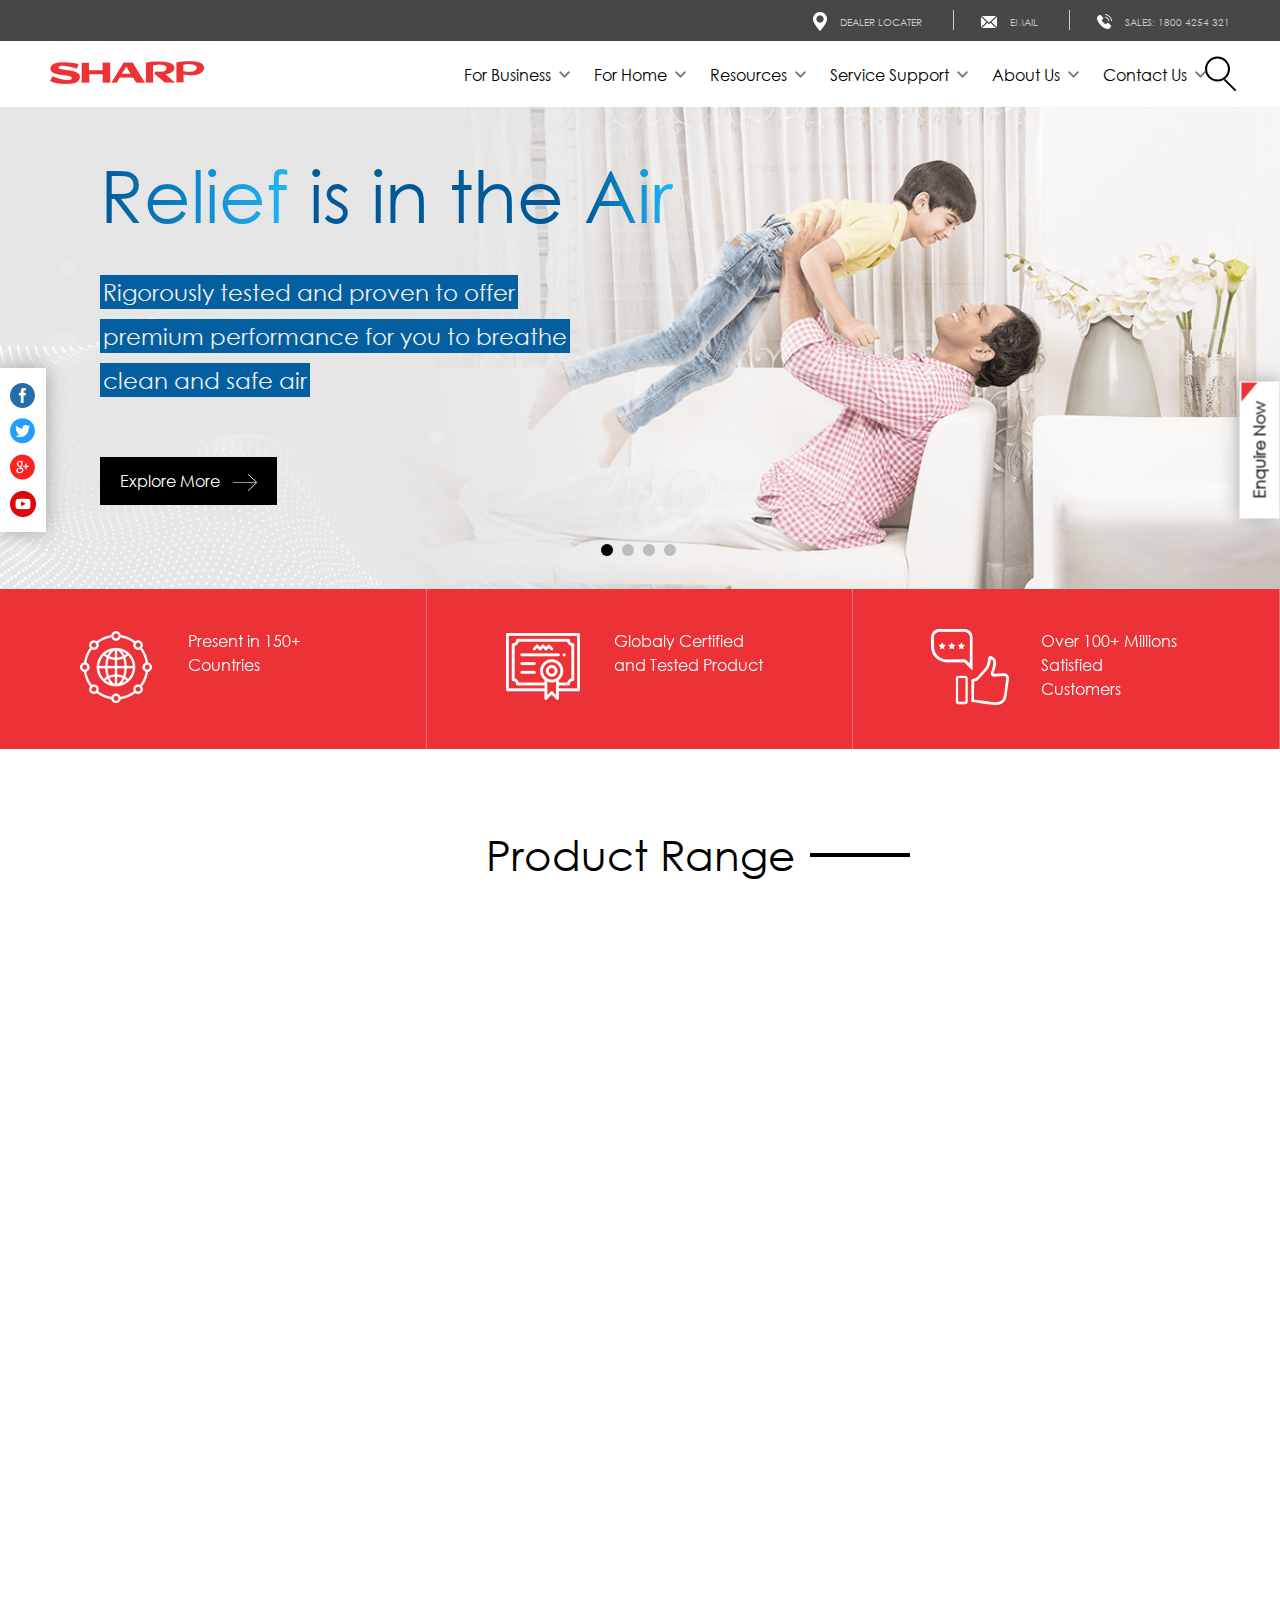
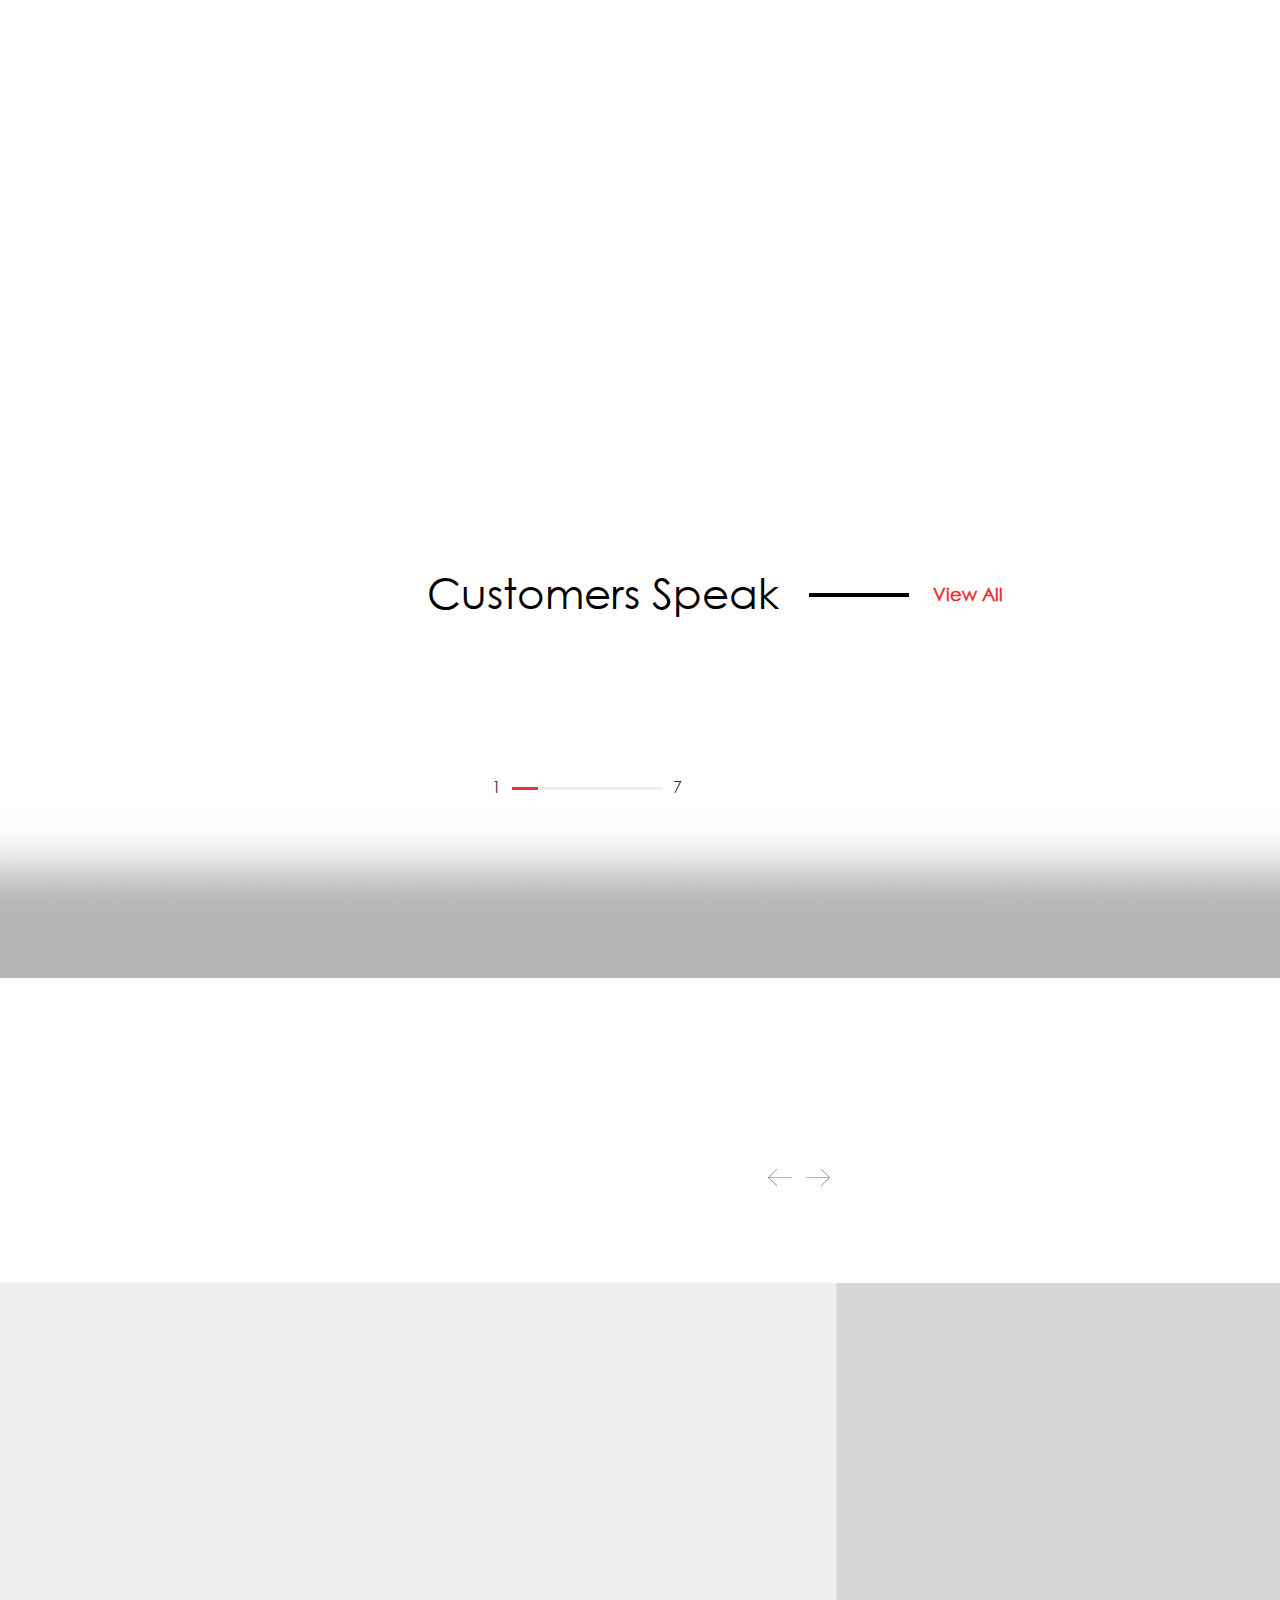
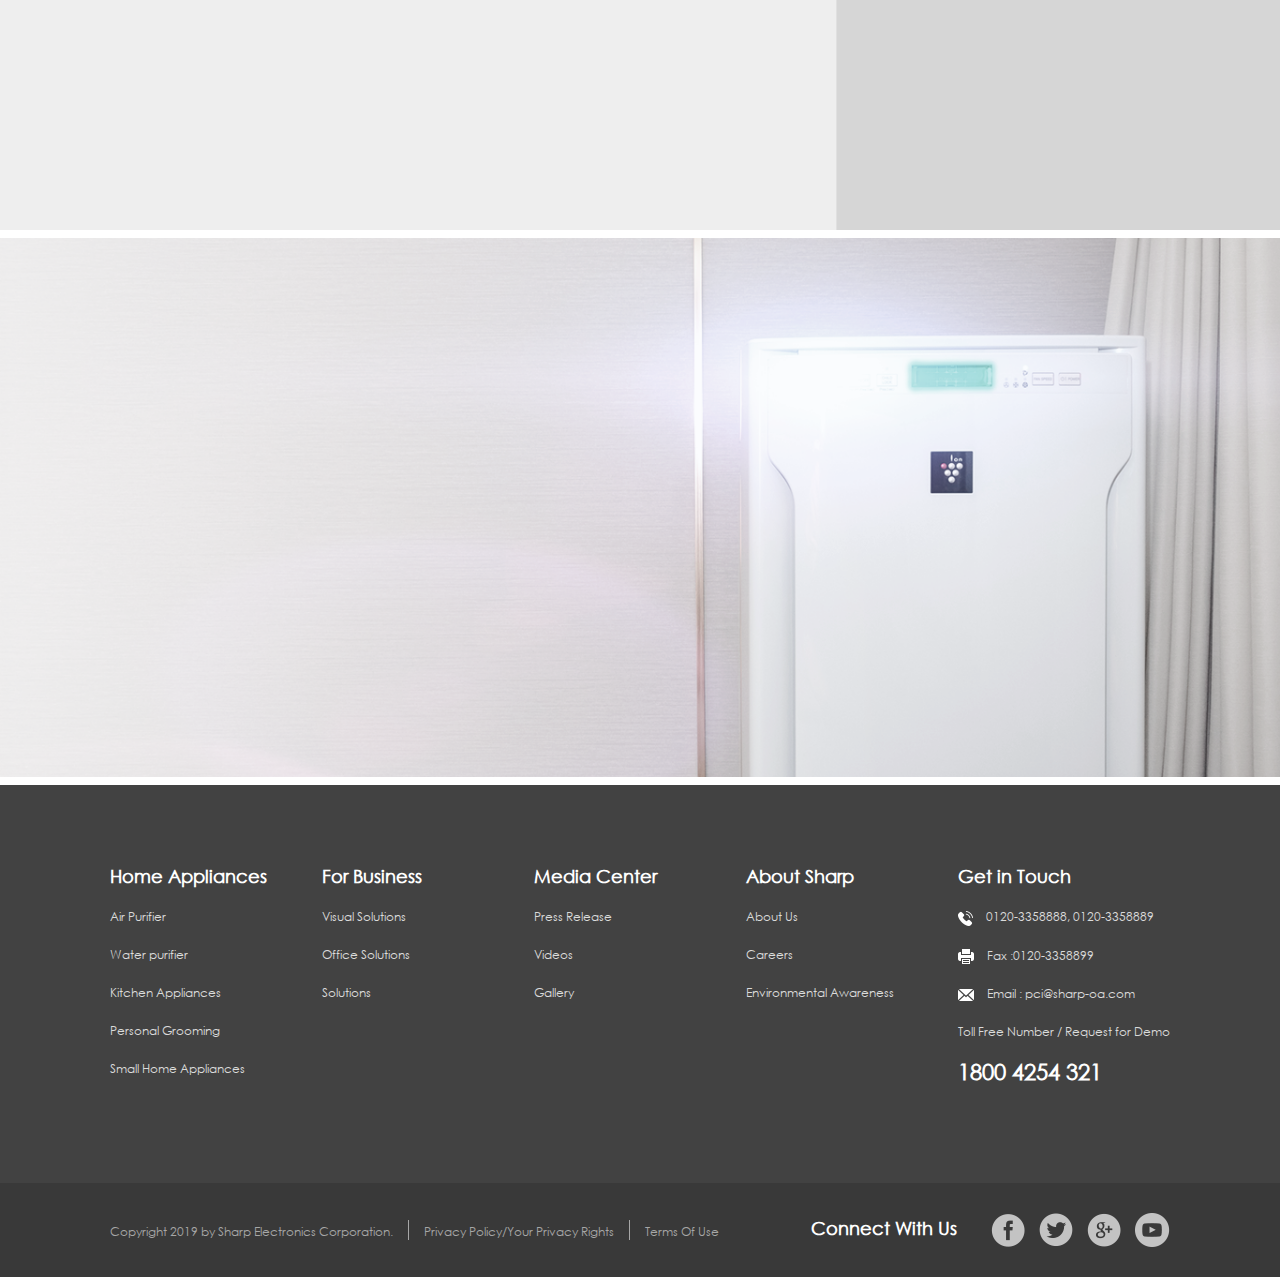
==== index.html @ bbc6898b "all files check" ====
<!DOCTYPE html>
<html lang="en">
<head>
<meta charset="utf-8" />
<title>Sharp Homepage</title>
<meta name="viewport" content="width=device-width, minimum-scale=1.0, maximum-scale=1.0">
<meta name="keywords" content="krisumi" />
<link rel="stylesheet" href="css/slick-slider.css" />
<link href="css/aos.css" rel="stylesheet">
<link href="css/style.css" rel="stylesheet">
<link href="css/screen.css" rel="stylesheet">
</head>
<body>
<div class="mainContainer">
	

<div class="top-header">
	<ul>
		<li><img src="images/locationIcon.png"><a href="javascript:;"> dealer locater</a></li>
		<li><img src="images/emailIcon.png"><a href="javascript:;"> Email</a></li>
		<li><img src="images/phoneIcon.png"><a href="javascript:;"> Sales: 1800 4254 321</a></li>
	</ul>
</div>

<div class="main-header">
	<div class="logo"><a href="javascript:;"><img src="images/logo.png"></a></div>
	<div class="rightMenu">
		<ul>
			<li><a href="javescript:;">For Business <span></span></a>
				<ul class="dropdown">
					<li><a href="javascript:;">Office Solutions</a></li>
					<li><a href="javascript:;">Visual Solutions</a></li>
					<li><a href="javascript:;">Solutions</a></li>
				</ul>
			</li>
			<li><a href="javescript:;">For Home <span></span></a>
				<ul class="dropdown">
					<li><a href="javascript:;">Air Purifiers</a></li>
					<li><a href="javascript:;">Water Purifiers</a></li> 
					<li><a href="javascript:;">Kitchen Appliances</a></li>
					<li><a href="javascript:;">Personal Grooming</a></li>
					<li><a href="javascript:;">Small Home Appliances</a></li>
				</ul>
			</li>
			<li>
				<a href="javescript:;">Resources <span></span></a>
				<ul class="dropdown">
					<li><a href="javascript:;">Awards</a></li>
					<li><a href="javascript:;">Case Studies</a></li>
					<li><a href="javascript:;">FAQS</a></li>
					<li><a href="javascript:;">News & Events</a></li>
					<li><a href="javascript:;">Videos</a></li>
					<li><a href="javascript:;">Articles</a></li>
					<li><a href="javascript:;">Certificates</a></li>
				</ul>
			</li>
			<li><a href="javescript:;">Service Support <span></span></a>
				<ul class="dropdown">
					<li><a href="javascript:;">Sales</a></li>
					<li><a href="javascript:;">Service</a></li>
					<li><a href="javascript:;">Installation</a></li>
				</ul>
			</li>
			<li><a href="javescript:;">About Us <span></span></a>
				<ul class="dropdown">
				<li><a href="javascript:;">Sharp History</a></li>
				<li><a href="javascript:;">Sharp India</a></li>
				<li><a href="javascript:;">Philosophy</a></li>
				<li><a href="javascript:;">Message from MD</a></li>
				<li><a href="javascript:;">Environmental Policy</a></li>
				</ul>
			</li>
			<li><a href="javescript:;">Contact Us <span></span></a>
				<ul class="dropdown">
					<li><a href="javascript:;">Our Offices</a></li>
					<li><a href="javascript:;">Dealer Locator</a></li>
					<li><a href="javascript:;">Reach Us</a></li>
				</ul>
			</li>
			<li>
				<form id="content">
					<input type="text" name="input" class="input" id="search-input">
					<button type="reset" class="search" id="search-btn"></button>
				</form>
			</li>
		</ul>
		<div class="closeButton"><img src="images/close.png"></div>
	</div>
</div>





<!-- SOCIAL -->
<div class="socialSection">
	<ul>
		<li data-aos="fade-right" data-aos-duration="800" data-aos-delay="300"><a href="https://www.facebook.com/SharpTVIndia/" target="blank"><img src="images/facebook.png"></a></li>
		<li data-aos="fade-right" data-aos-duration="800" data-aos-delay="600"><a href="javascript:;"><img src="images/twitter.png"></a></li>
		<li data-aos="fade-right" data-aos-duration="800" data-aos-delay="900"><a href="javascript:;"><img src="images/googleplus.png"></a></li>
		<li data-aos="fade-right" data-aos-duration="800" data-aos-delay="1200"><a href="https://www.youtube.com/channel/UCUKCeVTBpqgNn6cTF9UA3fA" target="blank"><img src="images/youtube.png"></a></li>
	</ul>
</div>
<!-- SOCIAL -->

<!-- ENQIERY -->
<div class="enquerySection">
	<span>Enquire Now</span>
</div>
<!-- ENQIERY -->


<!-- Mobile Menu -->
<div class="mobileNavigation">
	<ul>
		<li><a href="javascript:;"><img src="images/mobileIcon1.png"> <span>call</span></a></li>
		<li><a href="javascript:;"><img src="images/mobileIcon4.png"> <span>dealer</span></a></li>
		<li><a href="javascript:;"><img src="images/mobileIcon3.png"> <span>product</span></a></li>
		<li class="navMenu"><a href="javascript:;"><img src="images/mobileIcon2.png"> <span>menu</span></a></li>
	</ul>
</div>
<!-- Mobile Menu end -->




<div class="bannerSection">
	<div class="slick-slider center">
		<div class="slick-slide box">
			<picture>
				<source media="(max-width: 900px)" srcset="images/mobile-banner.png">
				<img src="images/banner.png">
			</picture>
			<!-- <img src="images/banner.png"> -->
			<div class="banner-content" data-aos="fade-in" data-aos-duration="300" data-aos-delay="500">
				<h1 data-aos="fade-right" data-aos-duration="400" data-aos-delay="300"><span>Relief</span> <br> is in the <span>Air</span></h1>
				<p data-aos="fade-right" data-aos-duration="400" data-aos-delay="300">Rigorously tested and proven to offer </p><br>
				<p data-aos="fade-right" data-aos-duration="400" data-aos-delay="900">premium performance for you to breathe </p><br>
				<p data-aos="fade-right" data-aos-duration="400" data-aos-delay="1200"> clean and safe air</p>
				<div class="bannerButton" data-aos="fade-in" data-aos-duration="400" data-aos-delay="1800"><a href="javascript:;">Explore More <img src="images/button-arrow.png"></a></div>
			</div>
		</div>
		<div class="slick-slide box">
			<picture>
				<source media="(max-width: 900px)" srcset="images/mobile-banner2.png">
				<img src="images/banner2.png">
			</picture>
			<div class="banner-content">
				<h1><span>Healthy Cooking</span> <br> Made <span>Easy​</span></h1>
				<p>At Sharp Kitchen we demonstrate how </p><br>
				<p>easy and enjoyable cooking can be </p>
				<div class="bannerButton"><a href="javascript:;">Explore More <img src="images/button-arrow.png"></a></div>
			</div>
		</div>
		<div class="slick-slide box">
			<picture>
				<source media="(max-width: 900px)" srcset="images/mobile-banner3.png">
				<img src="images/banner3.png">
			</picture>
			<div class="banner-content">
				<h1><span>Providing</span> Performance <br> For <span>Business​</span></h1>
				<p>Sharp multifunction printers or MFPs are </p><br>
				<p>designed to make device setup </p><br>
				<p>easier and faster.</p>
				<div class="bannerButton"><a href="javascript:;">Explore More <img src="images/button-arrow.png"></a></div>
			</div>
		</div>
		<div class="slick-slide box">
			<picture>
				<source media="(max-width: 900px)" srcset="images/mobile-banner4.png">
				<img src="images/banner4.png">
			</picture>
			<div class="banner-content">
				<h1><span>Display, Share </span> <br> <span>Inspire​</span></h1>
				<p>Sharp's professional and commercial </p><br>
				<p>displays are specially engineered for </p><br>
				<p>business applications​</p>
				<div class="bannerButton"><a href="javascript:;">Explore More <img src="images/button-arrow.png"></a></div>
			</div>
		</div>
	</div>
</div>


<div class="container">
	<div class="companyReviewSection">
		<ul>
			<li>
				<div class="leftSection" data-aos="fade-up" data-aos-duration="800" data-aos-delay="300"><img src="images/reviewIcon1.png"></div>
				<div class="rightSection" data-aos="fade-up" data-aos-duration="800" data-aos-delay="600"><span>Present in 150+ <br> Countries</span></div>
			</li>
			<li>
				<div class="leftSection" data-aos="fade-up" data-aos-duration="800" data-aos-delay="900"><img src="images/reviewIcon2.png"></div>
				<div class="rightSection" data-aos="fade-up" data-aos-duration="800" data-aos-delay="1200"><span>Globaly Certified <br> and Tested Product </span></div>
			</li> 
			<li>
				<div class="leftSection" data-aos="fade-up" data-aos-duration="800" data-aos-delay="1500"><img src="images/reviewIcon3.png"></div>
				<div class="rightSection" data-aos="fade-up" data-aos-duration="800" data-aos-delay="1800"><span>Over 100+ Millions  <br> Satisfied <br> Customers</span></div>
			</li>
		</ul>
	</div>


	<div class="productRangeSection">
		<h1>Product Range</h1>
		<div class="slick-slider productSection">
			<div class="slick-slide productDescription" data-aos="fade-right" data-aos-duration="800" data-aos-delay="300">
					<img class="productImg" src="images/product1.png">
					<img class="productItem" src="images/product-item1.png">
					<p>Office Solutions</p>
					<img class="arrow" src="images/product-arrow.png">
			</div>
			<div class="slick-slide productDescription"  data-aos="fade-right" data-aos-duration="800" data-aos-delay="600">
					<img class="productImg" src="images/product2.png">
					<img class="productItem" src="images/product-item2.png">
					<p>Visual Solutions</p>
					<img class="arrow" src="images/product-arrow.png">
			</div>
			<div class="slick-slide productDescription"  data-aos="fade-right" data-aos-duration="800" data-aos-delay="1200">
					<img class="productImg" src="images/product2.png">
					<img class="productItem topMargin" src="images/product-item4.png">
					<p>Air Purifiers</p>
					<img class="arrow" src="images/product-arrow.png">
			</div>
			<div class="slick-slide productDescription" data-aos="fade-right" data-aos-duration="800" data-aos-delay="1500">
					<img class="productImg" src="images/product1.png">
					<img class="productItem" src="images/product-item5.png">
					<p>Water Purifier</p>
					<img class="arrow" src="images/product-arrow.png">
			</div>
			<div class="slick-slide productDescription"  data-aos="fade-right" data-aos-duration="800" data-aos-delay="1800">
					<img class="productImg" src="images/product2.png">
					<img class="productItem" src="images/product-item6.png">
					<p>Kitchen Appliance</p>
					<img class="arrow" src="images/product-arrow.png">
			</div>
			<div class="slick-slide productDescription"  data-aos="fade-right" data-aos-duration="800" data-aos-delay="1800">
					<img class="productImg" src="images/product2.png">
					<img class="productItem" src="images/product-item7.png">
					<p>Small Home Appliance</p>
					<img class="arrow" src="images/product-arrow.png">
			</div>
		</div>
		<div class="slider-progress">
	    	<div class="progress"></div>
	  	</div>
	</div>



<div class="videoSection">
	<div class="leftSection" data-aos="fade-right" data-aos-duration="800" data-aos-delay="300">
		<div class="slick-slider videoSliderSection">
			<div class="slick-slide">
				<img src="images/videoImage.png">
				<div class="videoIcon">
					<img src="images/videoIcon.png">
					<div class="pulse"></div>
				</div>
			</div>
			<div class="slick-slide">
				<img src="images/videoImage.png">
				<div class="videoIcon">
					<img src="images/videoIcon.png">
					<div class="pulse"></div>
				</div>
			</div>
			<div class="slick-slide">
				<img src="images/videoImage.png">
				<div class="videoIcon">
					<img src="images/videoIcon.png">
					<div class="pulse"></div>
				</div>
			</div>
			<div class="slick-slide">
				<img src="images/videoImage.png">
				<div class="videoIcon">
					<img src="images/videoIcon.png">
					<div class="pulse"></div>
				</div>
			</div>
		</div>
	</div>
	<div class="rightSection" data-aos="fade-left" data-aos-duration="800" data-aos-delay="600">
		<div class="slider-wrapper consumerArticle videoProgresss" id="slick-2">
			<div class="Videoslider">
				<div class="slide consumerDespreption" data-aos="fade-up" data-aos-duration="800" data-aos-delay="300">
					<h3>Video</h3>
					<h1>Sharp Corporation</h1>
					<p>Sharp Business Systems (India) Pvt Ltd is a wholly owned Indian subsidiary of Sharp Corporation, Japan - a company known worldwide for its unique one-of-a-kind technology products and solutions.</p>
				</div>
				<div class="slide consumerDespreption" data-aos="fade-up" data-aos-duration="800" data-aos-delay="300">
					<h3>Video</h3>
					<h1>Sharp Corporation</h1>
					<p>Sharp Business Systems (India) Pvt Ltd is a wholly owned Indian subsidiary of Sharp Corporation, Japan - a company known worldwide for its unique one-of-a-kind technology products and solutions.</p>
				</div>
				<div class="slide consumerDespreption" data-aos="fade-up" data-aos-duration="800" data-aos-delay="300">
					<h3>Video</h3>
					<h1>Sharp Corporation</h1>
					<p>Sharp Business Systems (India) Pvt Ltd is a wholly owned Indian subsidiary of Sharp Corporation, Japan - a company known worldwide for its unique one-of-a-kind technology products and solutions.</p>
				</div>
				<div class="slide consumerDespreption" data-aos="fade-up" data-aos-duration="800" data-aos-delay="300">
					<h3>Video</h3>
					<h1>Sharp Corporation</h1>
					<p>Sharp Business Systems (India) Pvt Ltd is a wholly owned Indian subsidiary of Sharp Corporation, Japan - a company known worldwide for its unique one-of-a-kind technology products and solutions.</p>
				</div>
				<div class="slide consumerDespreption" data-aos="fade-up" data-aos-duration="800" data-aos-delay="300">
					<h3>Video</h3>
					<h1>Sharp Corporation</h1>
					<p>Sharp Business Systems (India) Pvt Ltd is a wholly owned Indian subsidiary of Sharp Corporation, Japan - a company known worldwide for its unique one-of-a-kind technology products and solutions.</p>
				</div>
				<div class="slide consumerDespreption" data-aos="fade-up" data-aos-duration="800" data-aos-delay="300">
					<h3>Video</h3>
					<h1>Sharp Corporation</h1>
					<p>Sharp Business Systems (India) Pvt Ltd is a wholly owned Indian subsidiary of Sharp Corporation, Japan - a company known worldwide for its unique one-of-a-kind technology products and solutions.</p>
				</div>
				<div class="slide consumerDespreption" data-aos="fade-up" data-aos-duration="800" data-aos-delay="300">
					<h3>Video</h3>
					<h1>Sharp Corporation</h1>
					<p>Sharp Business Systems (India) Pvt Ltd is a wholly owned Indian subsidiary of Sharp Corporation, Japan - a company known worldwide for its unique one-of-a-kind technology products and solutions.</p>
				</div>
				<div class="slide consumerDespreption" data-aos="fade-up" data-aos-duration="800" data-aos-delay="300">
					<h3>Video</h3>
					<h1>Sharp Corporation</h1>
					<p>Sharp Business Systems (India) Pvt Ltd is a wholly owned Indian subsidiary of Sharp Corporation, Japan - a company known worldwide for its unique one-of-a-kind technology products and solutions.</p>
				</div>
			</div>
			<div class="slider-progress">
				<span class="firstcount1"></span>
				<span class="lastcount1"></span>
				<div class="progress"></div>
			</div>
		</div>
	</div>
</div>
</div>        <!-- container end -->



<div class="satisfyConsumerSection">
<div class="sectionHeading">
	<h1>Customers Speak</h1>
	<a href="javascript:;">View All</a>
</div>
<div class="slider-wrapper consumerArticle" id="slick-1">
	<div class="container">
	  <div class="slider">
		  <div class="slide consumerDespreption" data-aos="fade-up" data-aos-duration="800" data-aos-delay="300">
				<img src="images/consumerPic1.png" data-aos="fade-down" data-aos-duration="800" data-aos-delay="400">
				<p>I purchased Sharp Air Purifier 7 months ago because my younger daughter had Asthma, now she is all right. I am very happy with the product it has help us a lot.</p>
				<span>Ms. Saraswati Maity West Bangal</span>
			</div>
			<div class="slide consumerDespreption" data-aos="fade-up" data-aos-duration="800" data-aos-delay="300">
				<img src="images/consumerPic2.png" data-aos="fade-down" data-aos-duration="800" data-aos-delay="400">
				<p>We are using SHARP QNET air purifier since last couple of months. Its feels like much more fresh healthy air. Thank you QNET for introducing such an amazing product to life.</p>
				<span>Poojan Soni</span>
			</div>
			<div class="slide consumerDespreption" data-aos="fade-up" data-aos-duration="800" data-aos-delay="300">
				<img src="images/consumerPic1.png" data-aos="fade-down" data-aos-duration="800" data-aos-delay="400">
				<p>I bought the SHARP QNET air purifier 4 months ago. In a day I spend almost 4 hrs traveling in public transport breathing polluted air daily. But after reaching home I feel refreshed after breathing the fresh clean air.</p>
				<span>S Jayakumari Tamil Nadu</span>
			</div>
			<div class="slide consumerDespreption" data-aos="fade-up" data-aos-duration="800" data-aos-delay="300">
				<img src="images/consumerPic1.png" data-aos="fade-down" data-aos-duration="800" data-aos-delay="400">
				<p>I purchased Sharp Air Purifier 7 months ago because my younger daughter had Asthma, now she is all right. I am very happy with the product it has help us a lot.</p>
				<span>Ms. Saraswati Maity West Bangal</span>
			</div>
			<div class="slide consumerDespreption" data-aos="fade-up" data-aos-duration="800" data-aos-delay="300">
				<img src="images/consumerPic2.png" data-aos="fade-down" data-aos-duration="800" data-aos-delay="400">
				<p>We are using SHARP QNET air purifier since last couple of months. Its feels like much more fresh healthy air. Thank you QNET for introducing such an amazing product to life.</p>
				<span>Poojan Soni</span>
			</div>
			<div class="slide consumerDespreption"  data-aos="fade-up" data-aos-duration="800" data-aos-delay="300">
				<img src="images/consumerPic1.png" data-aos="fade-down" data-aos-duration="800" data-aos-delay="400">
				<p>I bought the SHARP QNET air purifier 4 months ago. In a day I spend almost 4 hrs traveling in public transport breathing polluted air daily. But after reaching home I feel refreshed after breathing the fresh clean air.</p>
				<span>S Jayakumari Tamil Nadu</span>
			</div>
			<div class="slide consumerDespreption" data-aos="fade-up" data-aos-duration="800" data-aos-delay="300">
				<img src="images/consumerPic1.png" data-aos="fade-down" data-aos-duration="800" data-aos-delay="400">
				<p>I bought the SHARP QNET air purifier 4 months ago. In a day I spend almost 4 hrs traveling in public transport breathing polluted air daily. But after reaching home I feel refreshed after breathing the fresh clean air.</p>
				<span>Ms. Saraswati Maity West Bangal</span>
			</div>
	  </div>
	  <div class="slider-progress">
	  	<span class="firstcount"></span>
	  	<span class="lastcount"></span>
	    <div class="progress"></div>
	  </div>
	</div>
</div>
</div>



<div class="CertificateSection">
	<div class="leftSection">
		<h1 data-aos="fade-right" data-aos-duration="800" data-aos-delay="300">Credentials</h1>
		<div class="mainHeading" data-aos="fade-right" data-aos-duration="800" data-aos-delay="600">Why Would <span>You Believe Us</span></div>
		<p data-aos="fade-right" data-aos-duration="800" data-aos-delay="900">Each & every claims made by Sharp has been tested & verified by 31 Global labs across the world.</p>
		<div class="bannerButton" data-aos="fade-in" data-aos-duration="800" data-aos-delay="1200"><a href="javascript:;">View All <img src="images/button-arrow.png"></a></div>
	</div>
	<div class="rightSection" data-aos="fade-left" data-aos-duration="800" data-aos-delay="300">
		<div class="slick-slider certificateSection">
			<div class="slick-slide certificateItem">	
				<picture>
					<source media="(max-width: 900px)" srcset="images/mobile-certificate.png">
					<img src="images/certificate.png">
				</picture>
			</div>
			<div class="slick-slide certificateItem">
				<picture>
					<source media="(max-width: 900px)" srcset="images/mobile-certificate.png">
					<img src="images/certificate.png">
				</picture>
			</div>
			<div class="slick-slide certificateItem">
				<picture>
					<source media="(max-width: 900px)" srcset="images/mobile-certificate.png">
					<img src="images/certificate.png">
				</picture>
			</div>
		</div>
	</div>
</div>



<div class="aboutSharpSection">
	<div class="overflowHidden">
			<picture>
				<source media="(max-width: 900px)" srcset="images/MobileaboutsharpImg.png">
				<img src="images/aboutsharpImg.png">
			</picture>
			<div class="banner-content">
				<h1 data-aos="fade-right" data-aos-duration="800" data-aos-delay="300">About Sharp</h1>
				<p data-aos="fade-right" data-aos-duration="800" data-aos-delay="600">Sharp is dedicated to improving people's lives through the use of advanced technology and a commitment to innovation, quality, value, and design. We invite you to find out more about us, the value we place upon Corporate Social Responsibility, our on-going commitment to strong business ethics, and the numerous awards won by our innovative products.</p>
				<div class="bannerButton" data-aos="fade-in" data-aos-duration="800" data-aos-delay="900"><a href="javascript:;">Read More <img src="images/button-arrow.png"></a></div>
			</div>
		<img class="aboutProduct" data-aos="fade-up" data-aos-duration="800" data-aos-delay="1200" src="images/about-product-img.png">
	</div>
</div>




<!-- 

<div class="videoOverlay">
<iframe width="420" height="315" src="https://www.youtube.com/embed/tgbNymZ7vqY">
</iframe>
</div>
 -->





<div class="enquiryForm">
	<div class="form">
		<div class="closeButton"><img src="images/close.png"></div>
		<h2>REQUEST FOR CALL-BACK</h2>
		<input type="name" name="name" placeholder="Name">
		<input type="Number" name="Mobile No" placeholder="Mobile No">
		<input type="email" name="Email ID" placeholder="Email ID">
		<input type="city" name="city" placeholder="City">
		<select>
			<option>Choose Services</option>
			<option>For Home Products</option>
			<option>For Business Solutions</option>
		</select>
		<select>
			<option>Air Purifier & Air Sterlizer</option>
			<option>Air Purifier & Air Sterlizer</option>
			<option>Air Purifier & Air Sterlizer</option>
			<option>Air Purifier & Air Sterlizer</option>
			<option>Air Purifier & Air Sterlizer</option>
		</select>
		<textarea placeholder="Query"></textarea>
		<img src="images/robot-img.png">
		<a href="javascript:;">submit</a>
	</div>
</div>







<div class="footerSection">
	<div class="footerOpation">
		<ul>
			<li><a href="javascript:;">Home Appliances</a></li>
			<li><a href="javascript:;">Air Purifier</a></li>
			<li><a href="javascript:;">Water purifier</a></li>
			<li><a href="javascript:;">Kitchen Appliances</a></li>
			<li><a href="javascript:;">Personal Grooming</a></li>
			<li><a href="javascript:;">Small Home Appliances</a></li>
		</ul>
	</div>
	<div class="footerOpation">
		<ul>
			<li><a href="javascript:;">For Business</a></li>
			<li><a href="javascript:;">Visual Solutions</a></li>
			<li><a href="javascript:;">Office Solutions</a></li>
			<li><a href="javascript:;">Solutions</a></li>
		</ul>
	</div>
	<div class="footerOpation autoHeight">
		<ul>
			<li><a href="javascript:;">Media Center</a></li>
			<li><a href="javascript:;">Press Release</a></li>
			<li><a href="javascript:;">Videos</a></li>
			<li><a href="javascript:;">Gallery</a></li>
		</ul>
	</div>
	<div class="footerOpation autoHeight">
		<ul>
			<li><a href="javascript:;">About Sharp</a></li>
			<li><a href="javascript:;">About Us</a></li>
			<li><a href="javascript:;">Careers</a></li>
			<li><a href="javascript:;">Environmental Awareness</a></li>
		</ul>
	</div>
	<div class="footerOpation">
		<ul>
			<li><a href="javascript:;">Get in Touch</a></li>
			<li><a href="javascript:;"> <img src="images/phoneIcon.png"> 0120-3358888, 0120-3358889</a></li>
			<li><a href="javascript:;"> <img src="images/printIcon.png"> Fax :0120-3358899</a></li>
			<li><a href="javascript:;"> <img src="images/inboxIcon.png"> Email : pci@sharp-oa.com</a></li>
			<li><a href="javascript:;">Toll Free Number / Request for Demo</a></li>
			<li class="bold"><a href="javascript:;">1800 4254 321</a></li>
		</ul>
	</div>
</div>

<div class="footerSocialStrip">
	<div class="rightSection">
		<ul>
			<li><a href="javascript:;">Connect With Us</a></li>
			<li><a href="https://www.facebook.com/SharpTVIndia/" target="blank"><img src="images/footer-fb-icon.png"></a></li>
			<li><a href="javascript:;"><img src="images/footer-twitter-icon.png"></a></li>
			<li><a href="javascript:;"><img src="images/footer-googleplus-icon.png"></a></li>
			<li><a href="https://www.youtube.com/channel/UCUKCeVTBpqgNn6cTF9UA3fA" target="blank"><img src="images/footer-youtube-icon.png"></a></li>
		</ul>
	</div>
	<div class="leftSection">
		<ul>
			<li><a href="javascript:;">Copyright 2019 by Sharp Electronics Corporation.</a></li>
			<li><a href="javascript:;">Privacy Policy/Your Privacy Rights</a></li>
			<li><a href="javascript:;">Terms Of Use</a></li>
		</ul>
	</div>
</div>



</div>
<script type="text/javascript" src="js/jquery-2.1.4.min.js"></script>
<script type="text/javascript" src="js/main.js"></script>
<script type="text/javascript" src="js/slick.min.js"></script>
<script src="js/aos.js"></script>


<script type="text/javascript">
const input = document.getElementById("search-input");
const searchBtn = document.getElementById("search-btn");
const expand = () => {
  searchBtn.classList.toggle("close");
  input.classList.toggle("square");
};
searchBtn.addEventListener("click", expand);
</script>

<script type="text/javascript">
	$(function(){
		$(".enquerySection").click(function(){
			$(".enquiryForm").fadeIn();
		})
		$(".closeButton").click(function(){
			$(".enquiryForm").fadeOut();
		})
	});
</script>

<script type="text/javascript">
	$(".navMenu").click(function(){
		$(".main-header .rightMenu").css("top", "0px")
		$(".main-header .rightMenu").css("tansition", "0.6s")
	});
	$(".closeButton").click(function(){
		$(".main-header .rightMenu").css("top", "100%")
		$(".main-header .rightMenu").css("transition", "0.6s")
	})
</script>

</body>
</html>
---- css/style.css ----
@font-face {
font-family: 'CENTURY';
src: url('../fonts/CENTURY.eot');
src: url('../fonts/CENTURY.eot') format('embedded-opentype'),
url('../fonts/CENTURY.woff2') format('woff2'),
url('../fonts/CENTURY.woff') format('woff'),
url('../fonts/CENTURY.ttf') format('truetype'),
url('../fonts/CENTURY.svg#CENTURY') format('svg');
}
@font-face {
font-family: 'GOTHIC';
src: url('../fonts/GOTHIC.eot');
src: url('../fonts/GOTHIC.eot') format('embedded-opentype'),
url('../fonts/GOTHIC.woff2') format('woff2'),
url('../fonts/GOTHIC.woff') format('woff'),
url('../fonts/GOTHIC.ttf') format('truetype'),
url('../fonts/GOTHIC.svg#GOTHIC') format('svg');
}
@font-face {
font-family: 'GOTHICI';
src: url('../fonts/GOTHICI.eot');
src: url('../fonts/GOTHICI.eot') format('embedded-opentype'),
url('../fonts/GOTHICI.woff2') format('woff2'),
url('../fonts/GOTHICI.woff') format('woff'),
url('../fonts/GOTHICI.ttf') format('truetype'),
url('../fonts/GOTHICI.svg#GOTHICI') format('svg');
}
@font-face {
font-family: 'GOTHICB';
src: url('../fonts/GOTHICB.eot');
src: url('../fonts/GOTHICB.eot') format('embedded-opentype'),
url('../fonts/GOTHICB.woff2') format('woff2'),
url('../fonts/GOTHICB.woff') format('woff'),
url('../fonts/GOTHICB.ttf') format('truetype'),
url('../fonts/GOTHICB.svg#GOTHICB') format('svg');
}
/*
* What follows is the result of much research on cross-browser styling.
* Credit left inline and big thanks to Nicolas Gallagher, Jonathan Neal,
* Kroc Camen, and the H5BP dev community and team.
*/
/* ==========================================================================
Base styles: opinionated defaults
========================================================================== */
html, button, input, select, textarea {color: #222;}
img{-webkit-user-select: none;-khtml-user-select: none;-moz-user-select: none;-o-user-select: none;user-select: none;}
/*
* Remove text-shadow in selection highlight: h5bp.com/i
* These selection rule sets have to be separate.
* Customize the background color to match your design.
*/
::-moz-selection {background: #b3d4fc;text-shadow: none;}
::selection {background: #b3d4fc;text-shadow: none;}
/*
* A better looking default horizontal rule
*/
hr {display: block;height: 1px;border: 0;border-top: 1px solid #ccc;margin: 1em 0;padding: 0;}
/*
* Remove the gap between images, videos, audio and canvas and the bottom of
* their containers: h5bp.com/i/440
*/
audio, canvas, img, video {vertical-align: middle;}
/*
* Remove default fieldset styles.
*/
fieldset {border: 0;margin: 0;padding: 0;}
/*
* Allow only vertical resizing of textareas.
*/
textarea {resize: vertical;}
/* ==========================================================================
Browse Happy prompt
========================================================================== */
ul,ol,p{margin:0;padding:0;}
h1,h2,h3,h4,h5{margin:0;padding:0;font-family: 'GOTHIC';}
ul, li{ list-style:none;}
a{ text-decoration:none; transition: all 0.60s ease-in-out;}
body{ margin:0; padding:0;background:#fff;color: #353636; overflow-x:hidden;font-family: 'GOTHIC';opacity: 0;transition: 0.6s}
body * {box-sizing: border-box;}
.mainContainer{width: 100%;float: left;overflow: hidden;}
.container{width: 90%;margin: 0 auto; position: relative;}
.top-header{width: 100%;float: left;background: #474747;text-align: right;padding: 10px 50px;}
.top-header li{display: inline-block;color: #cbccce;padding:0 27px;text-transform: uppercase;border-left: 1px solid #cbccce}
.top-header li:first-child{border:0;}
.top-header li:last-child{padding-right: 0;}
.top-header li img{padding-right: 10px;}
.top-header li a{color: #cbccce;font-size: 12px;}
.top-header li a:hover{color: #fff;}
.main-header{width: 100%;float: left;padding: 0px 50px;}
.main-header .logo{width: 30%;float: left;padding: 20px 0;}
.main-header .rightMenu{width: 70%;float: left;text-align: right;}
.main-header .rightMenu li{display: inline-block;padding:20px 0;padding-right: 50px;position: relative;transition: 0.6s}
.main-header .rightMenu li:hover ul.dropdown{opacity: 1;transition: 0.6s;visibility: visible;}
.main-header .rightMenu li ul.dropdown{width: 220px;position: absolute;z-index: 2;background: #ed3237;top: 65px;left: -40px;opacity: 0;visibility: hidden;}
.main-header .rightMenu li ul.dropdown li{display: block;float: left;width: 100%;padding: 0;text-align: center;padding: 15px 10px;border-bottom: 1px solid #f77073;cursor: pointer;transition: 0.6s}
.main-header .rightMenu li ul.dropdown li:hover{background: #d01d21;transition: 0.6s}
.main-header .rightMenu li ul.dropdown li a{color: #fff;font-size: 20px}
.main-header .rightMenu li ul.dropdown li a{}
.main-header .rightMenu li:last-child{padding-right: 0px;}
.main-header .rightMenu li a{font-size: 20px;color: #000}
.main-header .rightMenu li a span{width:15px;height:10px;background: url(../images/navigation-arrow.png)top right no-repeat;display: inline-block;transition: 0.6s}
.main-header .rightMenu li a:hover span{background: url(../images/navigation-red-arrow.png)top right no-repeat;transition: 0.6s}
.main-header .rightMenu li a:hover{color: #ed3237}
.rightMenu .closeButton{display: none;}
.main-header .rightMenu li #content {position: absolute;top: 28px;}
.main-header .rightMenu li #content.on {-webkit-animation-name: in-out;animation-name: in-out;-webkit-animation-duration: 0.7s;animation-duration: 0.7s;
-webkit-animation-timing-function: linear;animation-timing-function: linear;-webkit-animation-iteration-count: 1;animation-iteration-count: 1;}
.main-header .rightMenu li input {box-sizing: border-box;width: 25px;height: 25px;float:left;border: 2px solid #000;border-radius: 50%;background: none;color: #000;
font-size: 16px;font-weight: 400;font-family: Roboto;outline: 0;-webkit-transition: width 0.4s ease-in-out, border-radius 0.8s ease-in-out,padding 0.2s;
transition: width 0.4s ease-in-out, border-radius 0.8s ease-in-out,padding 0.2s;-webkit-transition-delay: 0.4s;transition-delay: 0.4s;-webkit-transform: translate(-100%, -50%);
-ms-transform: translate(-100%, -50%);transform: translate(-100%, -50%);}
.main-header .rightMenu li .search {background: none;position: absolute;top: 0px;left: 0;height: 30px;width: 30px;padding: 0;border-radius: 100%;outline: 0;
border: 0;color: inherit;cursor: pointer;-webkit-transition: 0.2s ease-in-out;transition: 0.2s ease-in-out;-webkit-transform: translate(-100%, -50%);
-ms-transform: translate(-100%, -50%);transform: translate(-100%, -50%);}
.main-header .rightMenu li .search:before {content: "";position: absolute;width: 16px;height: 2px;background-color: #000;-webkit-transform: rotate(45deg);
-ms-transform: rotate(45deg);transform: rotate(45deg);margin-top: 15px;margin-left: 7px;-webkit-transition: 0.2s ease-in-out;transition: 0.2s ease-in-out;}
.main-header .rightMenu li .close {-webkit-transition: 0.4s ease-in-out;transition: 0.4s ease-in-out;-webkit-transition-delay: 0.4s;transition-delay: 0.4s;}
.main-header .rightMenu li .close:before {content: "";position: absolute;width: 27px;height: 2px;margin-top: -1px;margin-left: -17px;background-color: #000;
-webkit-transform: rotate(45deg);-ms-transform: rotate(45deg);transform: rotate(45deg);-webkit-transition: 0.2s ease-in-out;transition: 0.2s ease-in-out;}
.main-header .rightMenu li .close:after {content: "";position: absolute;width: 27px;height: 2px;background-color: #000;margin-top: -1px;margin-left: -17px;
cursor: pointer;-webkit-transform: rotate(-45deg);-ms-transform: rotate(-45deg);transform: rotate(-45deg);}
.main-header .rightMenu li .square {box-sizing: border-box;padding: 0 40px 0 10px;width: 500px;height: 50px;border: 2px solid #000;border-radius: 0;
background: #fff;color: #000;font-family: Roboto;font-size: 16px;font-weight: 400;outline: 0;-webkit-transition: width 0.4s ease-in-out, border-radius 0.4s ease-in-out,
padding 0.2s;transition: width 0.4s ease-in-out, border-radius 0.4s ease-in-out,padding 0.2s;-webkit-transition-delay: 0.4s, 0s, 0.4s;transition-delay: 0.4s, 0s, 0.4s;
-webkit-transform: translate(-100%, -50%);-ms-transform: translate(-100%, -50%);transform: translate(-100%, -50%);}
/*home page css*/
.bannerSection{width: 100%;float: left;position: relative;}
.bannerSection .box img{width: 100%;}
.bannerSection .box .banner-content{width: 50%;float: left;position: absolute;top: 100px;left: 120px;}
.bannerSection .box .banner-content h1{margin-bottom:40px;font-size: 72px;font-weight: normal;color: #01599a;font-family: 'GOTHIC';position: relative;left: -50px;opacity: 0;line-height: 80px;}
.bannerSection .box .banner-content h1 span{
margin-bottom:40px;
font-size: 72px;
background-image:-webkit-linear-gradient(to right, #01599a, #1eb6f7);
background-image: -ms-linear-gradient(to right, #01599a, #1eb6f7);
background-image:-o-linear-gradient(to right, #01599a, #1eb6f7);
background-image:-moz-linear-gradient(to right, #01599a, #1eb6f7);
background-image:linear-gradient(to right, #01599a, #1eb6f7);
-webkit-text-fill-color: transparent;
color: #01599a;
background-clip:text;
-webkit-background-clip:text;
-ms-background-clip:text;
-o-background-clip:text;
-moz-background-clip:text;
position:relative;
font-weight: normal;
}
.bannerSection .box .banner-content h1 br{display: none;}
.bannerSection .box .banner-content p{width:auto;display:inline-block;font-size: 23px;color: #f2f0ee;background:#035fa0;margin-bottom: 10px;padding: 3px;opacity: 0;position: relative;left: -50px;}
.bannerSection .box .banner-content .bannerButton{width: 100%;float: left;margin-top: 80px;opacity: 0;}
.bannerSection .box .banner-content .bannerButton a{display: inline-block;background:#000;color: #fff;padding: 14px 20px;transition: 0.6s}
.bannerSection .box .banner-content .bannerButton a:hover{background:#ed3237;transition: 0.6s}
.bannerSection .box .banner-content .bannerButton a img{width: auto;float: right;margin-top: 3px;margin-left: 13px;}
.bannerSection .slick-dots{bottom: 120px;}
.bannerSection.air-purifier-mosquito .slick-dots{bottom: 30px}
.bannerSection .slick-dots li button{background:#8e8e8e85;width:12px;height: 12px;}
.bannerSection .slick-dots li.slick-active button{background:#000;}
.bannerSection .slick-active.box .banner-content h1{left:0px;opacity: 1;transition: 0.6s;transition-delay:0.5s;}
.bannerSection .slick-active.box .banner-content p{left:0px;opacity: 1;transition: 0.6s;transition-delay:0.8s;}
.bannerSection .slick-active.box .banner-content .bannerButton{opacity: 1;transition: 0.6s;transition-delay:1.1s;}
.companyReviewSection{width: 100%;float: left;/*padding: 0 44px;*/position: relative;z-index: 9;margin-top: -90px;}
.companyReviewSection li{width: 33.33%;float: left;background:#ed3237;padding: 40px 75px;border-right: 1px solid #f77073}
.companyReviewSection li .leftSection{width: 50%;float: left;text-align: center;}
.companyReviewSection li .rightSection{width: 50%;height:80px;float: left;font-size: 22px;color: #fff;text-align: left;}
.companyReviewSection li .rightSection span{text-align: left;display: inline-block;}
.productRangeSection{width: 100%;float: left;margin-top: 80px;}
.productRangeSection h1{text-align: center;font-size: 42px;position: relative;color: #000;font-weight: normal;margin-bottom: 57px;}
.productRangeSection h1:after{content:' ';width:100px;border-top: 4px solid #000;position: absolute;top: 50%;transform: translateY(-50%);margin-left: 15px;}
.productRangeSection .productDescription{width: 100%;float: left;position: relative;cursor: pointer;overflow: hidden;}
.productRangeSection .productDescription img{width: 100%;transition: 0.6s;}
.productRangeSection .productDescription .productItem{width: auto;position: absolute;top: 50%;left: 50%;transform: translate(-50%, -50%);}
.productRangeSection .productDescription .productItem.topMargin{top: 60%}
.productRangeSection .productDescription p{width: auto;position: absolute;bottom: 40px;left: 44px;z-index: 5;font-size:20px;transition: 0.6s}
.productRangeSection .productDescription:hover p{left: 20px;transition: 0.6s;}
.productRangeSection .productDescription .arrow{width:auto;position: absolute;right: 44px;bottom: 40px;}
.productRangeSection .productDescription:hover .arrow{right: 20px;}
.productRangeSection .productDescription img.productImg{transition: 5.6s;}
.productRangeSection .productDescription:hover img.productImg{transform: scale(3.2);transition: 10.6s;}
.videoSection{width: 100%;float: left;margin-top: 85px;}
.videoSection .leftSection{width: 60%;float: left;position: relative;z-index: 1}
.videoSection .leftSection img{width: 100%;}
.videoSection .leftSection .videoIcon{position: absolute;bottom:50px;right: 50px;cursor: pointer;}
.videoSection .leftSection .videoIcon img{width: auto;position: relative;z-index: 2;}
.videoSection .leftSection .pulse {height: 68px;width: 68px;border-radius: 50%;background-color: #ff0000;animation: pulse 1.5s infinite;position: absolute;bottom: -1px;right: 0;z-index: 1;}
@keyframes pulse {
0% {box-shadow: 0 0 rgba(255, 0, 0, 0.5);}
100% {box-shadow: 0 0 0 15px rgba(255, 0, 0, 0);}
}
.videoSection .rightSection{width: 45.4%;float: left;padding: 120px 30px 108px 160px;border: 1px solid #d3d3d3;margin-left: -90px;margin-top: 4%;overflow: hidden;}
.videoSection .rightSection h3{font-size: 42px;position: relative;font-weight: normal;}
.videoSection .rightSection h3:after{content:' ';width:100px;border-top: 4px solid #000;position: absolute;top: 50%;transform: translateY(-50%);margin-left: 15px;}
.videoSection .rightSection h1{font-size: 20px;color: #01599a;font-family: 'GOTHIC';font-weight: normal;margin-top: 20px;}
.videoSection .rightSection h1 span{font-size: 45px;text-transform: uppercase;display: block;font-family: 'GOTHICB';}
.videoSection .rightSection p{width:90%;font-size: 18px;color: #353636;/*font-weight: bold;*/padding-top: 20px;line-height: 30px;}
.satisfyConsumerSection{width: 100%;float: left;margin: 80px 0;}
.satisfyConsumerSection .sectionHeading{width: 100%;float: left;text-align: center;}
.satisfyConsumerSection .sectionHeading h1{width:auto;display:inline-block;font-size: 42px;position: relative;color: #000;font-weight: normal;margin-bottom: 57px;}
.satisfyConsumerSection .sectionHeading h1:after{content:' ';width:100px;border-top: 4px solid #000;position: absolute;top: 55%;transform: translateY(-50%);right: -130px;}
.satisfyConsumerSection .sectionHeading a{font-size: 18px;color: #ed3237;position: relative;left: 150px;top: -8px;font-weight: 800}
.satisfyConsumerSection .consumerArticle{width: 100%;float: left;background: url(../images/shadow.png)top left;text-align: center;background-repeat:repeat-x;background-position-y:80px;margin-top: 50px;}
.satisfyConsumerSection .consumerArticle .slick-list{overflow: visible;margin: 0 -27px;}
.satisfyConsumerSection .consumerArticle .slick-slide{margin: 0 27px;}
.satisfyConsumerSection .consumerArticle .consumerDespreption{width: 100%;float: left;background: #fff;border-left: 12px solid #ed3237;padding:40px;box-shadow: 0px 0px 30px #ccc;}
.satisfyConsumerSection .consumerArticle .consumerDespreption img{display: inline-block;position: relative;top: -85px;}
.satisfyConsumerSection .consumerArticle .consumerDespreption p{font-size: 16px;color: #353636;line-height: 30px;font-weight: bold;text-align: left;height: 190px;}
.satisfyConsumerSection .consumerArticle .consumerDespreption span{font-size: 14px;color: #01599a;margin-top: 10px;display:block;text-align: left;}
.satisfyConsumerSection .consumerArticle .slick-next{width: 26px;height: 20px;background: url(../images/rightIcon.png)top left no-repeat;right: 45%;margin-top: 250px;}
.satisfyConsumerSection .consumerArticle .slick-prev{width: 26px;height: 20px;background: url(../images/leftIcon.png)top left no-repeat;left: 51%;margin-top: 250px;}
.aboutSharpSection{width: 100%;float: left;padding: 8px 0;position: relative;}
.aboutSharpSection img{width: 100%;}
.aboutSharpSection .aboutProduct{width:auto;position: absolute;right: 39%;bottom: 0px;}
.aboutSharpSection .banner-content{width: 50%;float: left;position: absolute;top: 50%;left: 118px;transform:translateY(-50%);}
.aboutSharpSection .banner-content h1{width:auto;display:inline-block;font-size: 42px;position: relative;color: #000;font-weight: normal;margin-bottom: 57px;}
.aboutSharpSection .banner-content h1:after{content:' ';width:100px;border-top: 4px solid #000;position: absolute;top: 55%;transform: translateY(-50%);right: -130px;}
.aboutSharpSection .banner-content p{width:80%;display:inline-block;font-size: 18px;line-height: 30px}
.aboutSharpSection .banner-content .bannerButton{width: 100%;float: left;margin-top: 80px;}
.aboutSharpSection .banner-content .bannerButton a{display: inline-block;background:#ed3237;color: #fff;padding: 14px 20px;transition: 0.6s;}
.aboutSharpSection .banner-content .bannerButton a:hover{background:#000;transition: 0.6s;}
.aboutSharpSection .banner-content .bannerButton a img{width: auto;float: right;margin-top: 3px;margin-left: 13px;}
.CertificateSection{width: 100%;float: left;background: url(../images/certificate-bg.png)top left no-repeat;background-size: cover;padding:0 40px;margin-top: 90px;}
.CertificateSection .leftSection{width: 50%;float: left;padding: 40px 85px;}
.CertificateSection .leftSection h1{width:auto;display:inline-block;font-size: 42px;position: relative;color: #000;font-weight: normal;margin-bottom: 57px;}
.CertificateSection .leftSection h1:after{content:' ';width:100px;border-top: 4px solid #000;position: absolute;top: 55%;transform: translateY(-50%);right: -130px;}
.CertificateSection .leftSection .mainHeading{font-size: 45px;color: #01599a;line-height: 35px;border-left: 9px solid #ed3237;padding-left: 20px;}
.CertificateSection .leftSection .mainHeading span{font-weight: bold;text-transform: uppercase;display: block;margin-top: 30px;}
.CertificateSection .leftSection p{width:500px;padding: 40px 0 40px 30px;font-size: 16px;line-height: 25px;}
.CertificateSection .leftSection .bannerButton{width: auto;float: left;margin-left: 30px;}
.CertificateSection .leftSection .bannerButton a{display: inline-block;background:#ed3237;color: #fff;padding: 14px 20px;transition: 0.6s}
.CertificateSection .leftSection .bannerButton a:hover{background:#000;transition: 0.6s}
.CertificateSection .leftSection .bannerButton a img{width: auto;float: right;margin-top: 3px;margin-left: 13px;}
.CertificateSection .rightSection{width: 50%;float: left;margin-top: -40px;}
.CertificateSection .rightSection .slick-next{width: 26px;height: 20px;background: url(../images/rightIcon.png)top left no-repeat;right: 37%;}
.CertificateSection .rightSection .slick-prev{width: 26px;height: 20px;background: url(../images/leftIcon.png)top left no-repeat;z-index: 999}
.CertificateSection .rightSection .certificateItem{padding-left: 50px}
.footerSection{width: 100%;float: left;background: #424242;padding: 80px 110px;}
.footerSection .footerOpation{width: 20%;float: left;}
.footerSection .footerOpation ul{width:100%;float:left;padding-left: 65px;}
.footerSection .footerOpation li{color: #dbdbdb;padding-bottom: 18px;}
.footerSection .footerOpation li.bold a{font-size: 22px;font-weight: bold;color: #fff;}
.footerSection .footerOpation li:first-child a{font-size: 18px;color: #fff;font-weight: bold;}
.footerSection .footerOpation li a{color: #dbdbdb;font-size:12px;transition: 0.6s;}
.footerSection .footerOpation li a img{padding-right: 10px;}
.footerSection .footerOpation li a:hover{color: #fcaaaa;transition: 0.6s;}
.footerSocialStrip{width: 100%;float:left;background: #393939;padding: 30px 110px;}
.footerSocialStrip .leftSection{width: 60%;float:left;margin-top: 7px;}
.footerSocialStrip .leftSection ul{width: 100%;float: left;padding-left: 65px;}
.footerSocialStrip .leftSection li{width: auto;float:left;padding: 0 40px;border-right: 1px solid #a7a7a7;}
.footerSocialStrip .leftSection li:first-child{padding-left: 0px;}
.footerSocialStrip .leftSection li:last-child{border:0;}
.footerSocialStrip .leftSection li a{color: #a7a7a7;font-size:12px;}
.footerSocialStrip .leftSection li a:hover{color: #fcaaaa;}
.footerSocialStrip .rightSection {width: 40%;float: right;text-align: right;}
.footerSocialStrip .rightSection li{display: inline-block;padding-left: 10px;}
.footerSocialStrip .rightSection li a{color: #fff;font-size: 18px;font-weight: bold;}
.footerSocialStrip .rightSection li:first-child a{padding-right: 20px;}
/*home page css*/
/*Air purifier*/
.innerBanner{width: 100%;float:left;position: relative;height: 500px;overflow: hidden;}
.innerBanner img{width: 100%;}
.bannerProductDetails{width:100%;position: absolute;top: 50%;left: 0;transform: translateY(-50%);display: table;}
.bannerProductDetails .leftSection{width:50%;text-align: right;display: table-cell;vertical-align: middle;padding-right: 180px;}
.bannerProductDetails .leftSection img{width:auto;}
.bannerProductDetails .rightSection{width:50%;display: table-cell;vertical-align: middle;}
.bannerProductDetails .rightSection h1{font-size: 45px;color: #01599a;font-family: 'GOTHIC';padding-bottom: 5px;}
.bannerProductDetails .rightSection p{font-size: 27px;color: #000;font-weight: 100}
.bannerProductDetails .rightSection .button {margin-top: 20px;}
.brandLogo{width: 36%;margin: 0 auto;background:#fff;padding: 20px 40px;display: table;box-shadow: 0 0 10px #ddd;position: relative;top: -50px;overflow: hidden;}
.brandLogo li{float: left;background: url(../images/air-purifier/border.png) top right no-repeat;text-align: center;padding:0 50px;}
.brandLogo li:first-child{padding-left: 0;}
.brandLogo li:last-child{background:none;padding-right: 0}
.brandLogo li:last-child img{width: 250px;}
.techonologySection{width: 100%;float: left;text-align: center;background: transparent; transition-duration: 1s; -webkit-transition-duration: 1s;}
.techonologySection.active{transition-duration: 1s; -webkit-transition-duration: 1s; }
.techonologySection h2{font-size: 45px;color: #01599a;font-family: 'GOTHIC';font-weight: 100;padding-bottom: 5px;}
.techonologySection p{width:45%;display:inline-block;font-size: 20px;font-family: 'GOTHIC';font-weight: 100;line-height: 32px;}
.techonologySection .technology-product-detail{width: 100%;float: left;position: relative;text-align: left;}
.techonologySection .technology-product-detail img{width: 100%;}
.techonologySection .technology-product-detail ul{width:100%;position: absolute;top: 5%;left: 15%}
.techonologySection .technology-product-detail li{width: 100%;float: left;font-size: 20px;font-family: 'GOTHICB';padding-bottom: 10px;}
.techonologySection .technology-product-detail li img{width: auto;padding-right: 5px;}
.techonologySection .technology-product-detail .button{position: absolute;right: 175px;bottom: 318px;}
.techonologySection .technology-product-detail .button img{width: auto;}
/*
.techonologySection .technology-product-detail .animate-product{width:auto;position: absolute;bottom: 0;right: 12%;}
.techonologySection .technology-product-detail .animate-product img{width: auto;}
.techonologySection.active .technology-product-detail .animate-product img.imgOne{right: 380px;bottom:0;opacity: 1;transition: 0.8s;}
.techonologySection.active .technology-product-detail .animate-product img.imgTwo{right: 280px;bottom:-10px;opacity: 1;transition: 0.8s;transition-delay: 0.2s;}
.techonologySection.active .technology-product-detail .animate-product img.imgThree{right: 190px;opacity: 1;transition: 0.8s;transition-delay: 0.4s;}
.techonologySection .technology-product-detail .animate-product img.imgOne{position: absolute;right: 26px;bottom: 53px;z-index: 3;transform: rotate3d(1, 1, 1, 0deg);}
.techonologySection .technology-product-detail .animate-product img.imgTwo{position: absolute;bottom: 5px;right: 85px;z-index: 2;opacity: 0.8}
.techonologySection .technology-product-detail .animate-product img.imgThree{position: absolute;bottom: 81px;right: 78px;opacity: 0.8}*/
.productSlider{width: 100%;float: left;cursor: url("../images/air-purifier/dragIcon.png"), auto;padding-bottom: 50px;}
.productSlider .box-slide{width: 100%;float: left;position: relative;}
.productSlider .box-slide img{width: 100%;}
.productSlider .box-slide .slide-despriction{width:570px;position: absolute;top: 0;left: 15%;}
.productSlider .box-slide .slide-despriction h2{font-family: 'GOTHIC';font-size: 45px;color:#01599a;padding-bottom: 5px;font-weight: 500;opacity: 0;transition: 0.6s;margin-left: -30px;}
.productSlider .box-slide .slide-despriction p{font-size: 20px;line-height: 32px;opacity: 0;transition: 0.6s;margin-left: -30px;}
.productSlider .box-slide .slide-despriction .button{padding-top:15px;opacity: 0;transition: 0.6s;margin-left: -30px;}
.productSlider .box-slide .slide-despriction .button img{width: auto;}
.productSlider .box-slide .slide-product{position: absolute;right: 170px;bottom:0;}
.productSlider .box-slide .slide-product img{width: auto;}
.productSlider .box-slide.slick-active .slide-despriction h2{opacity:1;transition: 0.6s;transition-delay: 0.3s;margin-left: 0px;}
.productSlider .box-slide.slick-active .slide-despriction p{opacity:1;transition: 0.6s;transition-delay: 0.6s;margin-left: 0px;}
.productSlider .box-slide.slick-active .slide-despriction .button{opacity:1;transition: 0.6s;transition-delay: 0.9s;margin-left: 0px;}
.productSlider .slick-dots li button{width:12px;height:12px;background: #8e8e8e;}
.productSlider .slick-dots li.slick-active button{background:#000;}
.productSlider .slick-dots{bottom: -40px}
.innerProductRange{width: 100%;float: left;text-align: center;}
.innerProductRange h1{text-align: center;font-size: 45px;position: relative;color: #01599a;font-family: 'GOTHIC';font-weight: 100;padding-bottom: 5px;}
.innerProductRange > p{width:740px;display:inline-block;font-size: 20px;line-height: 32px;}
.innerProductRange .button{float: none;padding-top: 30px;padding-bottom: 10px;}
.innerProductRange .productDescription{width: 100%;float: left;position: relative;cursor: pointer;overflow: hidden;}
.innerProductRange .productDescription img{width: 100%;transition: 0.6s;}
.innerProductRange .productDescription .productItem{width: auto;position: absolute;top: 50%;left: 50%;transform: translate(-50%, -50%);}
.innerProductRange .productDescription p{width: auto;position: absolute;bottom: 40px;left: 44px;z-index: 5;font-size:20px;transition: 0.6s;text-align: left;font-weight: bold;}
.innerProductRange .productDescription:hover p{left: 20px;transition: 0.6s;}
.innerProductRange .productDescription .arrow{width:auto;position: absolute;right: 44px;bottom: 40px;}
.innerProductRange .productDescription:hover .arrow{right: 20px;}
.innerProductRange .productDescription img.productImg{transition: 5.6s;}
.innerProductRange .productDescription:hover img.productImg{transform: scale(3.2);transition: 10.6s;}
.whySharpSection{width: 100%;float: left;padding: 70px 0;text-align: center;}
.whySharpSection h2{font-size: 45px;color: #01599a;font-family: 'GOTHIC';font-weight: 100;padding-bottom: 20px;}
.whySharpSection p{font-size: 14px;line-height: 24px;padding-bottom: 20px;}
.whySharpSection .button{float: none;}
/*Air purifier*/
/*air purifier mosquito*/
.breadcrumb{width: 100%;float: left;padding: 20px 0;list-style: none;background-color: #fff;box-shadow:inset 0px 11px 8px -10px #CCC}
.breadcrumb li {display: inline;font-size: 18px;}
.breadcrumb li+li:before {padding: 8px;color: black;content: ">";}
.breadcrumb li a {color: #000;text-decoration: none;font-size: 15px;font-weight: bold;}
.breadcrumb li a:hover {color: #01447e;}
.breadcrumb li.active a{color: #ed3237;}
.air-mosquito-product{width: 100%;float: left;}
.air-mosquito-product li{width: 33.33%;float:left;position: relative;}
.air-mosquito-product li > img{width: 100%;}
.air-mosquito-product li .mosquito-product-info{position: absolute;top: 50px;left: 70px;}
.air-mosquito-product li .mosquito-product-info h3{font-size: 20px;color: #01599a;}
.air-mosquito-product li .mosquito-product-info a{font-size: 18px;color: #ed3237;font-weight: bold;margin-top: 15px;font-family: 'GOTHICB';display: block}
.air-mosquito-product li .mosquito-product-info a img{margin-left: 10px;}
.air-mosquito-product li .mosquito-productImg{width: auto;position: absolute;bottom: 0;right: 60px;}
.moquito-product-feature{width: 100%;float: left;}
.moquito-product-feature .box{width: 33.20%;float: left;background-color: #f4f4f4;padding: 50px;margin-left: 2px;position: relative;
background-image: linear-gradient(to right, #f3f3f3 , #f4f4f4);}
.moquito-product-feature .box:nth-child(2){background-image: linear-gradient(to right, #e6e6e6 , #eeeeee);}
.moquito-product-feature .box:nth-child(3){background-image: linear-gradient(to right, #dcdcdb , #e6e6e6);}
.moquito-product-feature .box:after{content: '';width: 20px;height: 20px;background: url(../images/air-mosquito/gray-icon.png);}
.moquito-product-feature .box:first-child h3{font-size: 33px;color: #065c9c;opacity: 1;}
.moquito-product-feature .box h3{font-size: 33px;color: #065c9c;opacity: 0;}
.moquito-product-feature .box h3 span{font-size: 20px;color: #000;}
.moquito-product-feature .box li{font-size: 14px;padding-top: 15px;color: #353636;font-weight: bold;}
.moquito-product-feature .box > img{padding: 20px 0 10px}
.moquito-product-feature .box li:first-child{font-size: 20px;color: #01599a;}
.moquito-product-feature .box li img{padding-right: 10px;}
.moquito-product-feature .product-description{width:100%;float:left;padding: 40px 0;}
.moquito-product-feature .product-description p{font-size: 14px;font-weight: bold;line-height: 30px;}
.effectiveSection{width: 100%;float: left;background: #f4f4f4;padding: 60px 0}
.effectiveSection h2{text-align: center;font-size: 20px;padding-bottom: 40px;}
.effectiveSection li{width:20%;float: left;text-align: center;}
.effectiveSection li img{padding-bottom: 20px}
.effectiveSection li p{font-weight: bold;font-size: 18px;}
.LabSection{width: 100%;float: left;text-align: center;padding: 40px 0 60px;position: relative;}
.LabSection iframe{width: 800px;height: 450px;}
.LabSection h2{font-size: 20px;padding-bottom: 20px;}
/* progress bar */
.LabSection .slider-progress {width: 150px; height: 3px;background: #eee;position: absolute;bottom: 30px;margin: 0 auto;left: 40%;}
.LabSection .slider-progress .progress {width: 0%;height: 3px;background: #ed3237;}
.LabSection .slider-progress .firstcount{position: absolute;top: -10px;left: -20px;}
.LabSection .slider-progress .lastcount{position: absolute;top: -10px;right: -20px;}
.LabSection .slick-next{width: 26px;height: 20px;background: url(../images/rightIcon.png)top left no-repeat;right: 45%;margin-top: 250px;transition: 0.6s;}
.LabSection .slick-prev{width: 26px;height: 20px;background: url(../images/leftIcon.png)top left no-repeat;left: 51%;margin-top: 250px;transition: 0.6s;}
.LabSection .slick-next:hover{background: url(../images/rightIcon-hover.png)top left no-repeat;transition: 0.6s;}
.LabSection .slick-prev:hover{background: url(../images/leftIcon-hover.png)top left no-repeat;transition: 0.6s;}
/* progress bar */
.specificationSection{width: 100%;float: left;}
.specificationSection h2{text-align: center;font-size: 20px;padding-bottom: 40px;padding-top: 20px;}
.specificationSection .table-wrap{width: 100%;float: left;}
.specificationSection table{width: 100%;float: left;background: #f4f4f4;}
.specificationSection table th{width:33.33%;background: #ed3237;color: #fff;font-size: 16px;padding: 30px 0;border-right: 1px solid #f66669;}
.specificationSection table td{width:33.33%;background: #f4f4f4;color: #5e5e5e;font-size: 14px;padding: 30px 10px;border-right: 1px solid #eaeaea;border-bottom: 1px solid #eaeaea;text-align: center;font-weight: bold;}
.specificationSection .buyNowButton{width: 100%;float: left;text-align: center;margin: 40px 0;}
.specificationSection .buyNowButton a{display: inline-block;color: #fff;background: #ed3237;font-size: 18px;padding: 20px 58px;}
.specificationSection .buyNowButton a:hover{background: #000}
.specificationSection .buyNowButton p{font-size: 14px;margin-top: 30px;}
/*air purifier mosquito*/
.videoSection .slider-progress .firstcount1{position: absolute;top: -10px;left: -20px;}
.videoSection .slider-progress .lastcount1{position: absolute;top: -10px;right: -20px;}
/*Air purifier Dehu*/
/*.innerBannerDehu{width: 100%;float: left;position: relative;}
.innerBannerDehu img{width: 100%;}
.innerBannerDehu .breadcrumb{position: absolute;background-color: transparent;}
.innerBannerDehu .heading{position: absolute;left:100px;top: 50%;transform: translateY(-50%);}
.innerBannerDehu .heading h1{font-size: 45px;color: #01599a;font-weight: normal;}
.innerBannerDehu .heading p{font-size: 27px;}*/
.dehuProductDespription{width: 100%;float: left;padding: 30px 0}
.dehuProductDespription h2{font-size: 20px;padding-bottom: 15px;font-family: 'GOTHICB';}
.dehuProductDespription p{font-size: 14px;padding-bottom: 25px;font-family: 'GOTHIC';}
.dehuProductDespription .leftSection{width: 58%;float: left;margin-right: 2%;}
.dehuProductDespription .leftSection iframe{width: 100%;height:400px;float: left;}
.dehuProductDespription .rightSection{width: 40%;float: left;height: 400px;padding: 30px;color: #fff;
background-color: #fe4d52;
background-image: -webkit-gradient(linear, left top, left bottom, from(#fe4d52), to(#df262b));
background-image: -webkit-linear-gradient(top, #fe4d52, #df262b);
background-image: -moz-linear-gradient(top, #fe4d52, #df262b);
background-image: -ms-linear-gradient(top, #fe4d52, #df262b);
background-image: -o-linear-gradient(top, #fe4d52, #df262b);
background-image: linear-gradient(top, #fe4d52, #df262b);
filter: progid:DXImageTransform.Microsoft.gradient(start-colourStr='#fe4d52', end-colourStr='#df262b');}
.dehuProductDespription .rightSection li{padding-bottom: 22px;font-size: 14px;}
.dehuProductDespription .rightSection li:first-child{font-size: 20px;font-weight: bold;}
.dehuProductDespription .rightSection li img{padding-right: 8px;}
/*Air purifier Dehu*/
/*global*/
.overflowHidden{width: 100%;float: left;padding: 0;margin:0;overflow: hidden;position: relative;}
.socialSection{width: auto;float: left;position: fixed;top: 50%;left: 0;transform: translateY(-50%);z-index: 999;background:#fff;padding: 10px;box-shadow: 0px 0px 20px #a0a0a0;transition: 0.2s}
.socialSection:hover{padding-left: 20px;transition: 0.2s}
.socialSection li{padding: 5px 0;}
.enquerySection{width: auto;float: left;position: fixed;top: 50%;right: -48px;transform: translateY(-50%) rotate(-90deg);z-index: 999;background:#fff;padding: 10px 0;box-shadow: 0px 0px 20px #a0a0a0;cursor: pointer}
.enquerySection span{font-weight: bold;font-size: 16px;padding: 10px 20px;background: url(../images/button-mark.png)top right no-repeat;}
.mobileNavigation{display: none;}
.button-plain {width: auto;background-color: #ed3237;color: #fff;padding: 10px 15px;-webkit-transition: all 0.65s cubic-bezier(0.475, 0.425, 0, 0.995);
transition: all 0.65s cubic-bezier(0.475, 0.425, 0, 0.995);position: relative;overflow: hidden;}
.button-plain:hover{background: #000}
.icon-arrow {display: inline-block;width: 23px;height: 15px;background: url(../images/button-arrow.png) no-repeat;background-size: 23px 15px;margin-left: 15px;}
.enquiryForm{width: 100%;float: left;height: 100vh;background: #000000ad;position: fixed;top: 0;left: 0;z-index: 999;display: none;}
.enquiryForm .form{width: 330px;float: left;position:absolute;top: 50%;left: 50%;transform: translate(-50%, -50%);background: #fff;padding: 25px;}
.enquiryForm .form .closeButton{position: absolute;right: 0;top: 0;padding: 10px;background: #ed3237;cursor: pointer;}
.enquiryForm .form .closeButton img{margin:0;}
.enquiryForm .form h2{font-size: 17px;}
.enquiryForm .form input{width: 100%;float: left;padding: 10px;color: #000;border: 1px solid #d7d7d7;margin-top: 8px;font-size: 14px;font-family: 'GOTHIC';}
.enquiryForm .form select{width: 100%;float: left;padding: 10px;color: #000;border: 1px solid #d7d7d7;margin-top: 8px;font-size: 14px;font-family: 'GOTHIC';}
.enquiryForm .form textarea{width: 100%;float: left;padding: 10px;color: #000;border: 1px solid #d7d7d7;margin-top: 8px;font-size: 14px;resize: none;font-family: 'GOTHIC';}
::-webkit-input-placeholder {color: #000;}
:-ms-input-placeholder {color: #000;}
::placeholder {color: #000;}
.enquiryForm .form img{width: 100%;margin-top: 8px;}
.enquiryForm .form a{width: 100%;float: left;font-size: 14px;color: #fff;background:#ed3237;text-align: center;padding: 14px 0;margin-top: 8px;text-transform: uppercase;}
/*global*/
/*home page css*/
.slider-wrapper.consumerArticle {width: 100%; position: relative;}
.consumerArticle .slider {width: 100%;float: left;}
.consumerArticle .slide {width: 100%;}
.consumerArticle #slick-1 .slick-dots li {width: 40px;height: 5px;background: #ccc;}
.consumerArticle #slick-1 .slick-dots li button {width: 40px;height: 5px;}
.consumerArticle #slick-1 .slick-dots li.slick-active, .consumerArticle #slick-1 .slick-dots li:hover {background: #777;}
.consumerArticle #slick-1 .slick-dots li button, .consumerArticle #slick-1 .slick-dots li button:before {color: transparent;opacity: 0;}
/* progress bar */
.consumerArticle .slider-progress {width: 150px; height: 3px;background: #eee;position: absolute;bottom: -65px;margin: 0 auto;left: 40%;}
.consumerArticle .slider-progress .progress {width: 0%;height: 3px;background: #ed3237;}
.consumerArticle .slider-progress .firstcount{position: absolute;top: -10px;left: -20px;}
.consumerArticle .slider-progress .lastcount{position: absolute;top: -10px;right: -20px;}
/*home page css*/

/*Case Studies*/
.caseStudiSection{ width: 100%; float: left; margin:30px 0 50px; border-bottom: 1px dashed #aaaaaa;}
.accordionSection{ width: 100%; float: left; }
.accordionSection h2{ font-size: 16px; color: #282828; border-top: 1px dashed #aaaaaa; padding: 15px 0 17px; font-family: 'GOTHICB'; cursor: pointer; background: url(../images/plus-img.png) 99% 14px no-repeat;}
.accordionSection h2.active{background: url(../images/minus-img.png) 99% 14px no-repeat;}
.accordionContent{ width: 100%; display: table; background: #eeeeee; margin:20px 0 40px; display: none;}
.accLeftSection{ width: 60%; display:table-cell; vertical-align: top; padding: 60px 70px;}
.accLeftSection h3{ font-size: 36px; color: #01599a; font-weight: 300; position: relative; margin-bottom: 30px;}
.accLeftSection h3:before{ content: ''; position: absolute; left: -25px; top: 5px; height: 85%; background: #ed3237; width: 10px; }
.accLeftSection p{ color: #353636; font-size: 18px; line-height: 30px;  margin: 10px 0;}
.emailSection{ width: 100%; float: left; margin-top: 15px; }
.accLeftSection input{ width: 300px; border: 1px solid #ed3237; padding: 15px; background: none; color: #353636; font-family: 'GOTHIC'; font-size: 18px; border-right: 0;}
.accLeftSection a{display: inline-block;color: #fff;background: #ed3237;font-size: 18px;padding: 16px 30px;}
.accLeftSection a img{ display: inline-block; margin-left: 10px; }
.accLeftSection a:hover{background: #000}
.accRightSection{ width: 30%; display:table-cell; vertical-align: top; padding: 40px; background: url(../images/casestudy_cerficateBg.png) left top / 100% 100% repeat-y;}
.accRightSection img{ width: 100%; box-shadow: 0 0 20px #ccc; }
/*Case Studies End*/

/*Comapnay Detail End*/
.companydetailBanner{ width: 100%; float: left; position: relative; }
.companydetailBanner img{width: 100%;}
.companydetailBanner .cd-despriction{width:35%;position: absolute; top: 0; bottom: 0; height: 100%; margin: auto; display: table; left: 5%;}
.companydetailBanner .cd-despriction h2{font-family: 'GOTHIC'; font-size: 45px; color:#01599a; padding-bottom: 5px; font-weight: 500;}
.companydetailBanner .cd-despriction p{font-size: 20px; line-height: 32px;}


.companyaboutSharp{ width: 100%; float: left; position: relative; margin: 50px 0; }
.companyaboutSharp img{width: 100%;}
.companyaboutSharp .aboutsharp_despriction{width:35%;position: absolute; top: 0; bottom: 0; height: 100%; margin: auto; display: table; left: 5%}
.companyaboutSharp .aboutsharp_despriction h2{font-family: 'GOTHIC'; font-size: 20px; color:#080a0f; padding-bottom: 15px; font-weight: 600;}
.companyaboutSharp .aboutsharp_despriction p{font-size: 18px; line-height: 34px;}


.companyprofile{ width: 100%; float: left; position: relative; margin: 0px 0 50px; }
.companyprofile img{width: 100%;}
.companyprofile .companyprofile_despriction{width:45%;position: absolute; top: 0; bottom: 0; height: 100%; margin: auto; display: table; right:5%; background: rgba(220,61,74,.9); padding: 30px 30px 20px;}
.companyprofile .companyprofile_despriction h2{font-family: 'GOTHIC'; font-size: 20px; color:#fff; padding-bottom: 15px; font-weight: 600;}
.companyprofile .companyprofile_despriction p{font-size: 14px; margin-bottom: 20px; display: block; color: #fff;}


.oursocialSection{ width: 100%; float: left; position: relative; margin: 0px 0 50px; }
.oursocialSection img{width: 100%;}
.oursocialSection .oursocial_despriction{width:45%;position: absolute; top: 0; bottom: 0; height: 100%; margin: auto; display: table; left: 5%;}
.oursocialSection .oursocial_despriction h2{font-family: 'GOTHIC'; font-size: 20px; color:#080a0f; padding-bottom: 15px; font-weight: 600;}
.oursocialSection .oursocial_despriction p{font-size: 14px; margin-bottom: 20px;}
.oursocialSection .oursocial_despriction span{ color: #ff0000; }
.youtubeIcon{ width: auto; right: 20%; height: 100%; display: table;  top: 0; bottom: 0; margin: auto; position: absolute; }
/*Comapnay Detail End*/


/*videoOverlay*/
/*.videoOverlay{width: 100%;float: left;}*/
/*videoOverlay*/
---- css/screen.css ----
@media screen and (max-width: 1600px){
    /*home page*/
    .CertificateSection .rightSection .slick-next{right: 18%}
    /*home page*/


    /*air purifier*/
    .container{width: 95%;}
    .top-header li a{font-size: 10px;}
    .main-header .rightMenu li{padding-right: 30px;}
    .main-header .rightMenu li a{font-size:16px;}
    .main-header .rightMenu li ul.dropdown li a{font-size: 16px;}
    .brandLogo{width: 43%;}
    .techonologySection .technology-product-detail{padding-top: 100px;}
    .techonologySection .technology-product-detail .button{bottom: 265px;}
    .whySharpSection{padding: 70px;}
    /*air purifier*/
}




@media screen and (max-width: 1440px){
    /*home page css*/
    .container{width: 100%;}
    .bannerSection .box .banner-content{top: 50px;left:100px;}
    .bannerSection .box .banner-content .bannerButton{margin-top: 50px;}
    .companyReviewSection{margin-top: -50px;}
    .bannerSection .slick-dots{bottom: 80px;}
    .satisfyConsumerSection .consumerArticle .consumerDespreption p{font-size: 14px;line-height: 25px;}
    .satisfyConsumerSection .consumerArticle .slick-prev{left: 60%;}
    .satisfyConsumerSection .consumerArticle .slick-next{right: 33%;}
    .footerSection .footerOpation ul{padding-left: 0px;}
    .footerSection .footerOpation li{padding-bottom: 18px;}
    .footerSocialStrip .leftSection ul{padding-left: 0;}
    .footerSocialStrip .leftSection li{padding: 0 15px;}
    .companyReviewSection li .rightSection{padding-left: 30px;font-size: 19px;line-height: 28px;}
    .companyReviewSection li .leftSection{width:30%;}
    .companyReviewSection li .rightSection{width:70%;}
    /*home page css*/


    /*air-purifier*/
    .brandLogo{width: 47%;}
    .techonologySection .technology-product-detail .button{bottom: 235px;}
    .bannerProductDetails .rightSection h1, .techonologySection h2, .productSlider .box-slide .slide-despriction h2, .innerProductRange h1, .whySharpSection h2{font-size: 35px;}
    .bannerProductDetails .rightSection p{font-size: 22px;}
    /*.button a{font-size: 15px;padding: 10px 15px;}*/
    .bannerProductDetails .leftSection img{width: 25%;}
    /*air-purifier*/
}

@media screen and (max-width: 1366px){
    /*home page*/
    .CertificateSection .rightSection .slick-next{right: 8%}
    /*home page*/


    /*air-purifier*/
    .brandLogo{width: 50%;padding: 20px 40px;}
    .techonologySection p{width: 65%}
    .techonologySection .technology-product-detail li{font-size:16px;}
    .innerProductRange .productDescription p{font-size: 16px;}
    /*air-purifier*/

    /*air purifier mosquite*/
    .moquito-product-feature .box{width: 33.10%;}
    /*air purifier mosquite*/

}


@media screen and (max-width: 1280px){
    /*home page css*/
    .companyReviewSection li .rightSection{font-size: 16px;line-height: 24px;}
    .CertificateSection .leftSection .mainHeading{font-size: 38px;}
    .CertificateSection .leftSection .mainHeading span{margin-top: 20px;}
    .satisfyConsumerSection .consumerArticle .slick-prev{left: 60%;}
    .satisfyConsumerSection .consumerArticle .slick-next{right: 35%;}
    .CertificateSection .rightSection .slick-next{right: 4%}
    /*home page css*/

    /*air-purifier*/
    .main-header .rightMenu li{padding-right: 20px;}
    .brandLogo{width: 53%;}
    .techonologySection .technology-product-detail .button {bottom: 207px;right: 70px;}
    /*air-purifier*/
}



@media screen and (max-width: 1100px){
    /*home page css*/
    .companyReviewSection li{padding: 30px 20px;}
    .bannerSection .box .banner-content{top: 20px;left: 40px;}
    .bannerSection .box .banner-content h1 span{font-size: 40px;}
    .bannerSection .box .banner-content h1{font-size: 40px;}
    .productRangeSection .productDescription p{font-size: 14px;left: 20px;bottom: 20px;}
    .productRangeSection .productDescription .arrow{width: 40px;right: 20px;bottom: 18px;}
    .productRangeSection h1{font-size: 30px;}
    .satisfyConsumerSection .sectionHeading h1{font-size: 30px;}
    .satisfyConsumerSection .sectionHeading a{top: -3px;}
    .satisfyConsumerSection .consumerArticle .consumerDespreption p {font-size: 11px;line-height: 19px;height: 120px;}
    .satisfyConsumerSection .consumerArticle .consumerDespreption span{margin-top: 20px;}
    .satisfyConsumerSection .consumerArticle .consumerDespreption{padding: 20px;}
    .aboutSharpSection .banner-content p{font-size: 14px;line-height: 20px;}
    .aboutSharpSection .banner-content .bannerButton{margin-top: 30px;}
    .aboutSharpSection .banner-content h1{font-size: 30px;margin-bottom: 20px;}
    .satisfyConsumerSection .consumerArticle .slick-prev{left: 62%;margin-top: 199px;}
    .satisfyConsumerSection .consumerArticle .slick-next{right: 29%;margin-top: 199px;}
    .companyReviewSection{padding: 0 44px;}
    .aboutSharpSection .banner-content{left: 60px;}
    .aboutSharpSection .aboutProduct{right: 33%;}
    .CertificateSection .leftSection{padding: 40px 21px;}
    .CertificateSection .leftSection p{width: 450px;}
    .CertificateSection .rightSection img{width: 90%}
    .footerSocialStrip .leftSection{width: 100%;}
    .footerSocialStrip .rightSection{width: 100%;margin-top: 10px;}
    .videoSection .leftSection{width: 100%;}
    .videoSection .rightSection{width: 100%;margin: 0;}
    .satisfyConsumerSection{margin-top: 100px;}
    .CertificateSection .rightSection .slick-next{right: 0}
    .bannerSection .slick-active.box .banner-content h1{margin-bottom: 10px;line-height: 45px;}
    .bannerSection .box .banner-content .bannerButton{margin-top: 10px;}
    .main-header .rightMenu li #content{right: -35px;}
    /*home page css*/


    /*air purifier*/
    .top-header{padding: 10px 20px;}
    .innerProductRange .productDescription p{font-size: 14px;left: 20px;bottom: 20px;}
    .innerProductRange .productDescription .arrow{width: 40px;right: 20px;bottom: 18px;}
    .innerProductRange h1{font-size: 30px;}
    .top-header li{padding: 0 10px;}
    .main-header .logo{width: 20%;}
    .main-header .rightMenu{width: 80%}
    .main-header .rightMenu li a{font-size: 14px;}
    .main-header{padding: 0 20px;}
    .main-header .rightMenu li a span{background-position-y: 3px;}
    .brandLogo{width: 66%;}
    .bannerProductDetails .rightSection h1, .techonologySection h2, .productSlider .box-slide .slide-despriction h2, .innerProductRange h1, .whySharpSection h2{font-size: 25px}
    .bannerProductDetails .rightSection p{font-size: 16px;}
    .button-plain{font-size:13px;padding: 10px 50px;padding-left: 20px;}
    .techonologySection .technology-product-detail .button {bottom: 167px;right: 45px;}
    .techonologySection p, .productSlider .box-slide .slide-despriction p, .innerProductRange > p{font-size: 16px;line-height: 25px;}
    .techonologySection .technology-product-detail ul{width: 90%;left: 10%;}
    .techonologySection .technology-product-detail li{font-size:14px;}
    .whySharpSection{padding: 30px;}
    /*air purifier*/


    /*air purifier mosquito*/
    .air-mosquito-product li .mosquito-productImg{width: 30%;}
    .moquito-product-feature .box{padding: 20px;}
    .moquito-product-feature .box li{font-size: 13px;}
    /*air purifier mosquito*/
}


@media screen and (max-width: 900px){
    /*Mobile Navigation*/
    .mobileNavigation{width: 100%;position: fixed;bottom: 0;left: 0;z-index: 9999;box-shadow: 0px 0px 20px #c1c1c1;background: #fff;display: block;}
    .mobileNavigation li{width: 25%;float: left;text-align: center;border-right: 1px solid #f5f5f5;padding: 10px 0 15px;}
    .mobileNavigation li span{width: 100%;float: left;padding-top: 5px;font-size: 14px;color: #000;font-family: 'GOTHICB';text-transform: capitalize;}

    .satisfyConsumerSection .consumerArticle .slick-prev{display: none !important;}
    .satisfyConsumerSection .consumerArticle .slick-next{display: none !important;}
    .consumerArticle .slider-progress{left: 48%;}
    .consumerArticle.videoProgresss .slider-progress{left: 40%;}
    /* Mobile Navigation end */




    /*home page css*/
    .main-header .rightMenu li #content {width: 50%;float: left;position: absolute;top: 5px;right: -120px;}
    .main-header .rightMenu li .square {width: 350px;height: 47px;margin-top: 5px;}
    .main-header .rightMenu, .top-header{display: none;}
    .main-header{padding: 20px;}
    .bannerSection .box .banner-content p{display: none;}
    .bannerSection .box .banner-content h1{text-transform: uppercase;}
    .bannerSection .box .banner-content h1 br{display: block;}
    .bannerSection .box .banner-content{width: 80%;}
    .bannerSection .box .banner-content .bannerButton{margin-top: 30px;}
    .bannerSection .box .banner-content{left: 20px;}
    .bannerSection .box .banner-content h1{margin-bottom: 0;}
    .companyReviewSection li .leftSection{width: 100%;}
    .companyReviewSection li .rightSection{width: 100%;text-align: center;}
    .companyReviewSection li .rightSection span{text-align: center;}
    .companyReviewSection li .rightSection{padding-left: 0}
    .companyReviewSection li .rightSection span{margin-top: 15px;}
    .productRangeSection .productDescription{padding: 0 5px;}
    .productRangeSection .productDescription p{left: 40px;}
    .productRangeSection .productDescription .arrow{right: 40px}
    .aboutSharpSection .aboutProduct{display: none;}
    .aboutSharpSection .banner-content{width: 100%;}
    .aboutSharpSection .banner-content{top: 25%;}
    .aboutSharpSection .banner-content p{font-size: 17px;line-height: 28px;}
    .aboutSharpSection .banner-content .bannerButton{width: 85%;text-align: center;}
    .CertificateSection .leftSection{width: 100%;position: relative;}
    .CertificateSection .leftSection p{display: none;}
    .CertificateSection .leftSection .bannerButton {width: 30%;float: left;margin-left: 0;position: absolute;right: -50px;bottom: 40px;}
    .CertificateSection .leftSection .mainHeading{width: 70%;float: left;}
    .CertificateSection .rightSection{width: 100%;margin-top: 0px;}
    .CertificateSection .rightSection img{width: 100%;}
    .satisfyConsumerSection .consumerArticle .slick-prev{left: 66%;}
    .satisfyConsumerSection .consumerArticle .slick-next{right: 25%;}
    .footerSection{padding: 40px;}
    .footerSection .footerOpation{width: 50%;margin-bottom: 30px;height:250px;}
    .footerSection .footerOpation.autoHeight{height: auto;}
    .footerSection .footerOpation:last-child{width: 100%;height: auto;}
    .footerSection .footerOpation:last-child ul li{width: 50%;float: left;}
    .footerSection .footerOpation:last-child ul li:first-child{width: 100%;float: left;}
    .socialSection/*{display: none;}
    .enquerySection{display: none;}*/
    .footerSocialStrip{padding: 30px;}
    .footerSocialStrip .rightSection{text-align: center;}
    .bannerSection .box .banner-content br{display: none;}
    .productRangeSection h1{margin-bottom: 40px;}
    .videoSection{margin-top: 65px;}
    .productRangeSection{width:90%;margin: 40px 5% 0}
    .videoSection{width: 90%;margin: 65px 5% 0}
    .videoSection .rightSection{padding: 30px;}
    .satisfyConsumerSection{width: 90%;padding: 0px 5%;}
    .CertificateSection .leftSection h1{width:100%;font-size: 34px;font-family: 'GOTHIC';margin-bottom: 25px;}
    .CertificateSection .leftSection h1:after{left: 230px;}
    .CertificateSection .leftSection .mainHeading span{font-family: 'GOTHICB';margin-top: 10px;}
    .footerSection .footerOpation li{padding-bottom: 5px;}
    .footerSection .footerOpation li.bold a{display: inline-block;margin-top: 10px;}
    .footerSocialStrip .leftSection li:first-child{width: 100%;text-align: center;border-right: 0;padding-bottom: 10px;}
    .footerSocialStrip .leftSection li{display: inline-block;float: none;}
    .footerSocialStrip .leftSection {text-align: center;}
    .satisfyConsumerSection .consumerArticle .slick-next{right: 15%;}
    .satisfyConsumerSection .consumerArticle .slick-prev{left: 73%;}
    .bannerSection .box .banner-content .bannerButton a img, .CertificateSection .leftSection .bannerButton a img, .aboutSharpSection .banner-content .bannerButton a img{display: none;}
    .videoSection .leftSection .videoIcon{width:40px;height:40px;top: 50%;left: 50%;transform: translate(-50%, -50%);}
    .videoSection .leftSection .pulse, .videoSection .leftSection .videoIcon img{width: 40px;height: 40px;}
    .videoSection .leftSection .pulse {bottom: inherit;top: 50%;left: 50%;transform: translate(-50%, -50%);}
    .footerSocialStrip {padding: 30px 110px 120px;}
    .companyReviewSection li .rightSection{height: 60px;}
    /*home page css*/

    /*air purifier*/
    .innerBanner{height: auto;}
    .bannerProductDetails .leftSection img{width: 70%;}
    .innerProductRange .productDescription{padding: 0 5px;}
    .innerProductRange .productDescription p{left: 40px;}
    .innerProductRange .productDescription .arrow{right: 40px}
    .innerProductRange{width:90%;margin: 40px 5% 0}
    .brandLogo {width: 90%;top: -20px;}
    .techonologySection .technology-product-detail ul{left: 5%}
    .techonologySection .technology-product-detail .button {bottom: 118px;right: 25px;}
    .productSlider .box-slide .slide-product img{width: 50%;}
    .productSlider .box-slide .slide-product{right: -40px;}
    .productSlider .box-slide .slide-despriction{left: 5%;}
    .innerProductRange{margin-top: 60px;}
    .innerProductRange > p{width: 80%;}
    .innerProductRange .button{padding-top: 10px;}
    .brandLogo li{width: 33.33%;padding: 0;background: none;}
    .brandLogo li img{width: 100%;}
    .brandLogo li:last-child img{width: 100%;}
    .bannerProductDetails .leftSection{padding-right: 50px;}
    .icon-arrow{display: none;}
    .button-plain {padding: 10px 20px;}
    /*air purifier*/


    /*air purifier mosquito*/
    .breadcrumb{display: none;}
    .air-mosquito-product li .mosquito-product-info{top: 20px;left: 20px;}
    .air-mosquito-product li .mosquito-product-info h3{font-size: 14px;}
    .air-mosquito-product li .mosquito-product-info a{font-size: 12px;}
    .moquito-product-feature .box{width: 33%;padding: 10px;}
    .moquito-product-feature .box > img{width: 35%;}
    .moquito-product-feature .box li:first-child{font-size: 14px;}
    .moquito-product-feature .box li{font-size: 11px;}
    .effectiveSection li img {width: 40%;height: 80px;}
    .effectiveSection li p{font-size: 14px;}
    .LabSection .slick-next{display: none !important;}
    .LabSection .slick-prev{display: none !important;}
    .specificationSection table th{padding: 20px 0;}
    .specificationSection table td{padding: 15px 10px;font-size: 12px;}
    .specificationSection .buyNowButton a{padding: 10px 35px;font-size: 15px;}
    .air-mosquito-product li{width: 100%;}
    .rightMenu .closeButton{display: block;}
    /*air purifier mosquito*/


    /*air purifier dehu*/
    .dehuProductDespription .rightSection{padding: 13px;}
    /*air purifier dehu*/

/*Case Studies*/
.caseStudiSection{ margin-top: 0; float: left;}
.accordionContent{float: left;    margin: 0px 0 40px;}
.accLeftSection, .accRightSection{ width: 100%; float: left; }
.accLeftSection{padding: 20px 20px;}
.accLeftSection h3{font-size: 24px;}
.accLeftSection h3:before{ width: 5px;left: -15px;height: 100%; top: 0;}

.companydetailBanner .cd-despriction{width: 100%;top: 3%; display:inherit; padding: 0 5%; left: 0;}
.companydetailBanner .cd-despriction h2{font-size: 26px;}
.companydetailBanner .cd-despriction p{    font-size: 15px;    line-height: normal;}

.companyaboutSharp .aboutsharp_despriction{ width: 70%; }
.companyaboutSharp .aboutsharp_despriction h2{font-size:18px; padding-bottom: 5px}
.companyaboutSharp .aboutsharp_despriction p{font-size: 13px; line-height: normal;}



}


@media screen and (max-width: 568px){
    /*home page css*/
    .bannerSection .box .banner-content .bannerButton{margin-top: 20px;}
    .bannerSection .box .banner-content h1, .bannerSection .box .banner-content h1 span{font-size: 30px}
    .bannerSection .box .banner-content .bannerButton a{padding: 9px 10px;font-size: 12px;}
    .bannerSection .box .banner-content .bannerButton a img{width: 18px;}
    .companyReviewSection{padding: 0}
    .companyReviewSection li{padding: 15px;}
    .companyReviewSection li .leftSection img{width: 50%}
    .companyReviewSection li .rightSection {font-size: 12px;line-height: 15px;}
    .productRangeSection .productDescription .productItem{width: 60%}
   .productRangeSection .productDescription .arrow{width: 30px;bottom: 20px;right: 20px;}
   .productRangeSection .productDescription p{left: 20px;}
    .productRangeSection h1{font-size: 18px;margin-bottom: 20px;}
    .productRangeSection h1:after{width: 50px;border-top: 3px solid #000;top:60%;}
    .videoSection .rightSection h3:after{width: 50px;}
    .videoSection .rightSection h1{font-size: 20px;}
    .videoSection .rightSection h1 span{font-size: 25px;}
    .videoSection .rightSection h1 span br{display: none;}
    .consumerArticle .slider-progress{left: 33%;bottom: -50px;}
    .videoSection .rightSection p{font-size: 12px;line-height: 18px;padding-top: 5px;}
    .videoSection .rightSection{padding: 20px;}
    .videoSection .rightSection h3{font-size: 18px;}
    .satisfyConsumerSection .sectionHeading h1{font-size: 18px;margin-bottom: 40px}
    .satisfyConsumerSection .sectionHeading h1:after{width: 50px;right: -60px;border-top: 3px solid #000;}
    .satisfyConsumerSection .sectionHeading a{font-size: 14px;left: 70px;}
    .CertificateSection{padding: 0 20px;margin-top: 20px;}
    .CertificateSection .leftSection{padding: 20px 0;}
    .CertificateSection .leftSection h1{font-size: 18px;}
    .CertificateSection .leftSection h1:after{width: 50px;left: 110px;border-top: 3px solid #000}
    .CertificateSection .leftSection .mainHeading{font-size: 20px;line-height: 24px;}
    .CertificateSection .leftSection .mainHeading span{margin-top: 0}
    .CertificateSection .leftSection .bannerButton{right: 0;bottom: 20px;}
    .CertificateSection .leftSection .bannerButton a{padding: 10px;font-size: 12px;}
    .CertificateSection .leftSection .bannerButton a img{width: 18px;margin-top: 1px;margin-left: 10px;}
    .CertificateSection .leftSection .mainHeading{padding-left: 10px;}
    .aboutSharpSection .banner-content p{font-size: 12px;line-height: 17px;}
    .aboutSharpSection .banner-content{transform: inherit;top: 30px;left: 30px;}
    .aboutSharpSection .banner-content h1{font-size: 18px;}
    .aboutSharpSection .banner-content h1:after{width: 50px;right: -60px;border:3px solid #000;}
    .aboutSharpSection .banner-content .bannerButton a{font-size: 12px;padding:10px;}
    .aboutSharpSection .banner-content .bannerButton a img{width: 18px;margin-top:1px;}
    .footerSection{padding: 20px;padding-top: 3 0px;}
    .footerSection .footerOpation li:first-child a{font-size: 16px;padding-bottom: 10px;display: block;}
    .footerSection .footerOpation li{padding-bottom: 1px;}
    .footerSection .footerOpation{height: 140px;}
    .footerSection .footerOpation:last-child ul li{width: 100%;}
    .footerSocialStrip .rightSection li a{font-size: 12px;}
    .footerSocialStrip .rightSection li:first-child a{padding-right: 0}
    .footerSocialStrip .leftSection li{padding: 0 5px;}
    .footerSocialStrip .leftSection{margin-top: 20px;}
    .footerSocialStrip .leftSection li:first-child{padding-bottom: 7px;}
    .footerSocialStrip .rightSection li{padding-left: 3px;}


    .videoSection .Videoslider .consumerDespreption .leftSection .videoIcon{bottom: 14px;right: 14px;}
    .videoSection .Videoslider .consumerDespreption .leftSection .videoIcon img{width: 40px;}
    .videoSection .Videoslider .consumerDespreption .leftSection .pulse{width:40px;height: 40px;}
    .bannerSection .box .banner-content .bannerButton a img{width: 18px;margin-top: 2px;margin-left: 10px;}
    .productRangeSection {margin: 20px 5% 0;}
    .videoSection{margin-top: 20px;}
    .satisfyConsumerSection{width: 90%;margin-top: 80px;}
    .satisfyConsumerSection .consumerArticle .slick-slide{margin: 0 10px;}
    .socialSection{display: none;}
    .enquerySection{top: 30%;}

    .videoSection .Videoslider .consumerDespreption .leftSection{width: 100%;}
    .videoSection .Videoslider .consumerDespreption .rightSection{width: 99.8%;margin: 0;padding: 20px;}
    .videoSection .Videoslider .consumerDespreption .rightSection p{width: 100%;font-size: 14px;line-height: 22px;}
    .videoSection .Videoslider .consumerDespreption .rightSection h1{font-size: 24px;}
    .videoSection .Videoslider .consumerDespreption .rightSection h1 span{font-size: 24px;}
    .bannerSection .slick-active.box .banner-content h1{line-height: 35px;}
    .bannerSection .box .banner-content h1, .bannerSection .box .banner-content h1 span{font-size: 30px;line-height: 36px;}
    .aboutSharpSection .banner-content .bannerButton{margin-top: 10px;}
    .aboutSharpSection .banner-content h1{margin-bottom: 6px;}
    .CertificateSection .rightSection .certificateItem{padding-left: 0}
    .companyReviewSection li .rightSection span br{display: none;}
    .consumerArticle.videoProgresss .slider-progress{left: 25%;}
    /*home page css*/

    /*air purifier*/
    .innerProductRange .productDescription .productItem{width: 60%}
    .innerProductRange .productDescription .arrow{width: 30px;bottom: 20px;right: 20px;}
    .innerProductRange .productDescription p{left: 20px;}
    .innerProductRange h1{font-size: 18px;margin-bottom: 20px;}
    .innerProductRange h1:after{width: 50px;border-top: 3px solid #000;top:60%;}
    .innerProductRange {margin: 20px 5% 0;}
    .bannerProductDetails .leftSection img{width: 50%;}
    .bannerProductDetails .rightSection p{font-size: 14px;}
    .bannerProductDetails .rightSection p br{display: none;}
    .brandLogo {width: 95%;top: -20px;padding: 10px;}
    .brandLogo li {width: 20%;padding: 10px;background: none;}   
    .brandLogo li:last-child{width: 60%}
    .brandLogo li:first-child{padding-left: 10px;}
    .innerProductRange > p{width: 100%;}
    .innerProductRange h1{margin-bottom: 0px;}
    .productSlider .box-slide .slide-despriction p, .innerProductRange > p {font-size: 12px;line-height: 18px;}
    .techonologySection p{font-size: 12px;line-height: 18px;width: 90%;}
    .whySharpSection p.hide{display: none;}
    .whySharpSection{padding: 20px;}
    .whySharpSection p{font-size: 12px;line-height: 18px;}
    .techonologySection .technology-product-detail li{font-size: 12px;}
    .techonologySection .technology-product-detail .button {bottom: 188px;right: inherit;left: 18px;}
    .productSlider .box-slide .slide-despriction .button{display: none;}
    .productSlider .box-slide .slide-product {bottom: 0px;right: -160px;}
    .productSlider .box-slide .slide-product img {width: 35%;}
    .productSlider .box-slide .slide-despriction p{width:50%;}
    .footerSocialStrip{padding:0;padding-bottom: 90px;}
    .main-header .logo{padding: 0;}
    .main-header{padding: 20px;}
    .main-header .logo{width: 30%;}
    .main-header .logo img{width: 100%;}


    .main-header .rightMenu{width:100%;height:100%;background:#fff;display: block;position: fixed;top: 100%;left: 0;z-index: 9999;overflow: auto;padding-bottom: 90px;padding-top: 50px;}
    .main-header .rightMenu li{width:100%;float:left;padding: 0;}
    .main-header .rightMenu li:last-child{display: none;}
    .main-header .rightMenu li ul.dropdown{display: none;width: 100%;position: relative;z-index: 2;background: #ed3237;top: 0;left: 0;opacity: 0;visibility: hidden;}
    .main-header .rightMenu li:hover ul.dropdown{display: block;}
    .main-header .rightMenu li ul.dropdown li{background: #ed3237;padding: 0 20px;}
    .main-header .rightMenu li a {font-size: 14px;width: 100%;float: left;text-align: left;padding: 15px;}
    .main-header .rightMenu li a span{position: absolute;right: 10px;top:18px;}
    .main-header .rightMenu li a:hover span{top:21px;}
    .main-header .rightMenu .closeButton {position: absolute;right: 0;top: 0;padding: 10px;background: #ed3237;}
    /*air purifier*/

    /*air purifier mosquito*/
    .air-mosquito-product li .mosquito-product-info h3{font-size: 16px;}
    .air-mosquito-product li .mosquito-product-info a{font-size: 14px;}
    .moquito-product-feature .box{width: 100%;margin-top: 20px;}
    .moquito-product-feature .box li:first-child{font-size: 16px;}
    .moquito-product-feature .box li{font-size: 14px;}
    .effectiveSection li{width: 50%;margin-bottom: 20px;}
    .LabSection iframe{width: 100%;height: auto;}
    .specificationSection table th{font-size:14px;float: left;}
    .specificationSection table td{float: left;}
    .LabSection .slider-progress{left: 30%;}

    .specificationSection .table-wrap{width: 100%;float: left;overflow-x: scroll}
    .specificationSection table{width: 600px;float: left;background: #f4f4f4;}
    /*air purifier mosquito*/



    /*air purifier dehu*/
    .dehuProductDespription .leftSection{width: 100%;margin: 0;}
    .dehuProductDespription .leftSection iframe{height: 200px;}
    .dehuProductDespription .rightSection{width: 100%;height:auto;margin: 0;}
    /*air purifier dehu*/

/*Case Studies*/
 .accLeftSection input{ width: 100%; border-right: 1px solid #ed3237; margin-bottom: 10px;}
 .accLeftSection p{ margin:5px 0; }   
}

@media screen and (max-width: 320px){
    /*home page css*/
    .companyReviewSection li .rightSection{font-size: 10px;}
    .productRangeSection .productDescription .arrow{display: none;}
    .satisfyConsumerSection .sectionHeading h1{font-size: 14px;}
    .CertificateSection .leftSection .bannerButton a img{display: none;}        
    .footerSection .footerOpation{height: 260px;}
    .footerSection .footerOpation li:first-child a{font-size: 13px;}
    .footerSocialStrip .rightSection li a{font-size: 11px;}
    .footerSocialStrip .rightSection li{padding-left: 2px;}
    /*home page css*/


    /*air purifier*/
    .innerProductRange .productDescription .arrow{display: none;}
    /*air purifier*/
}
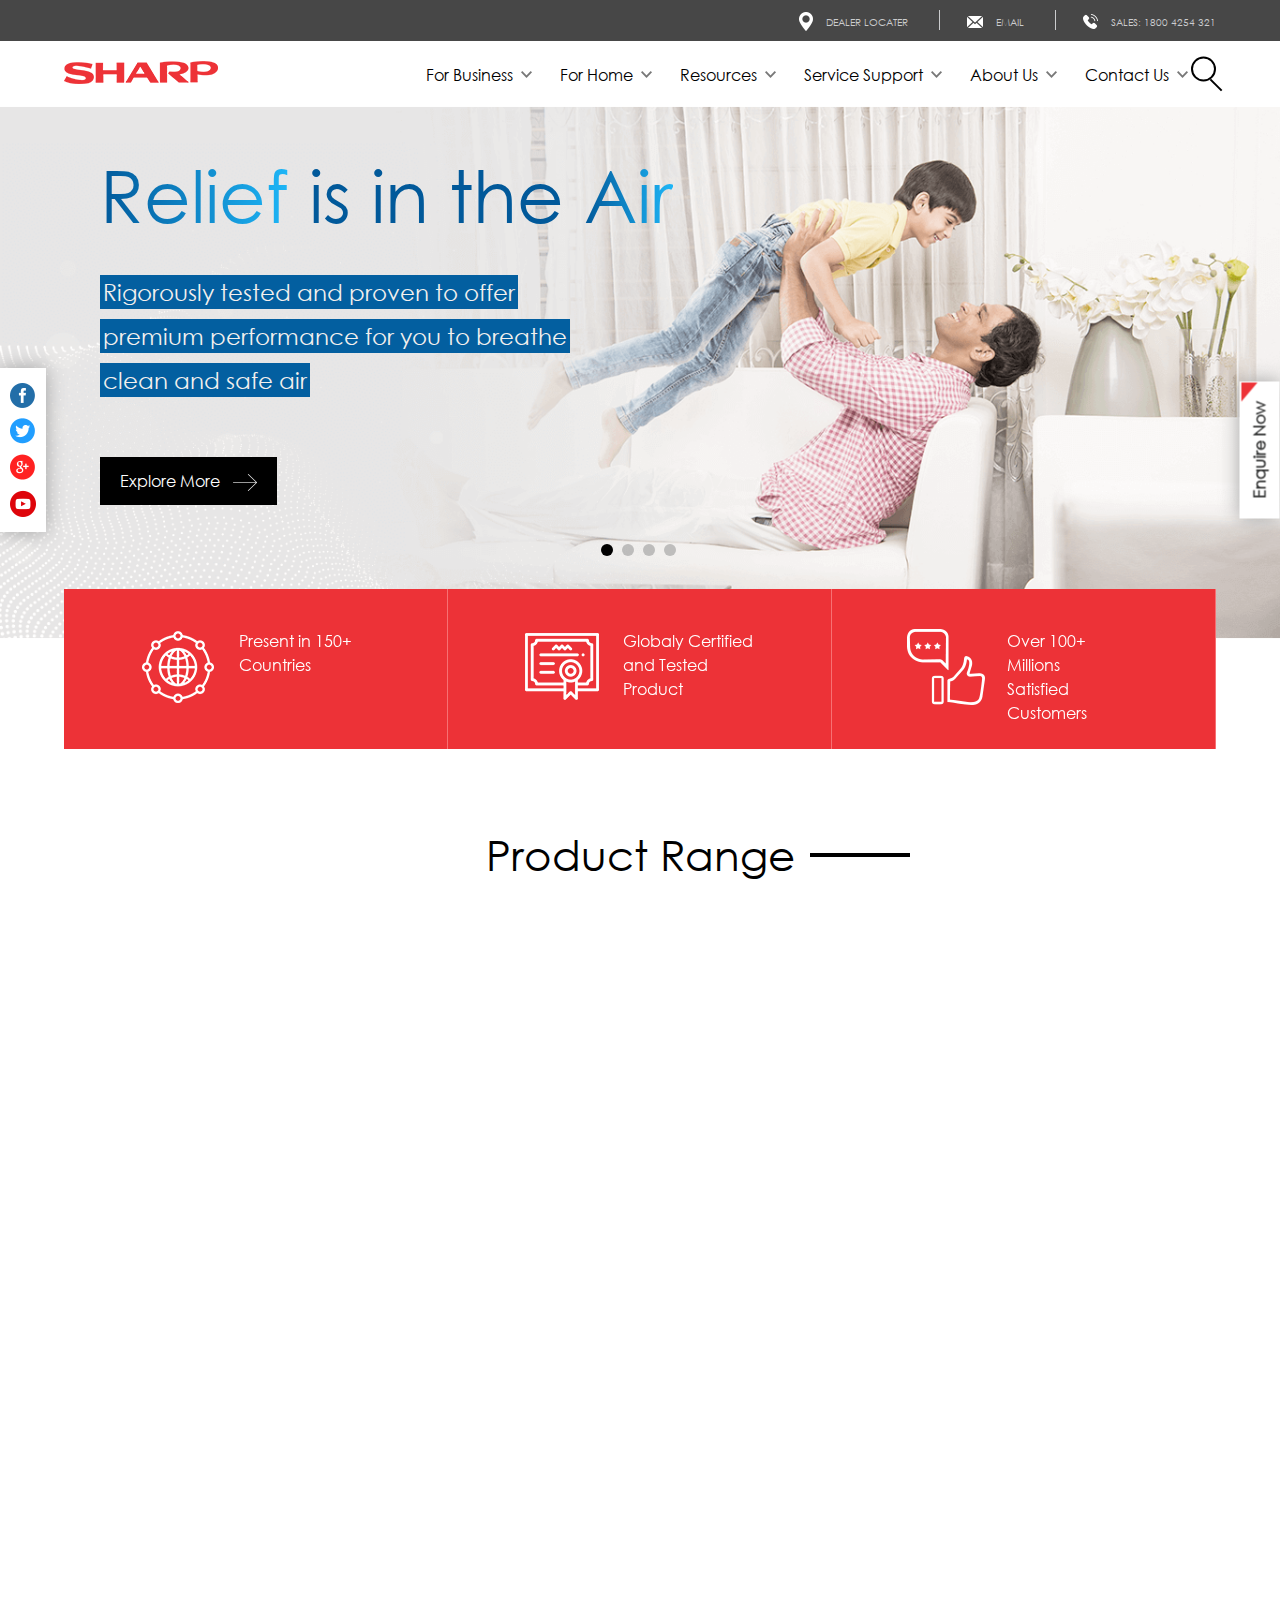
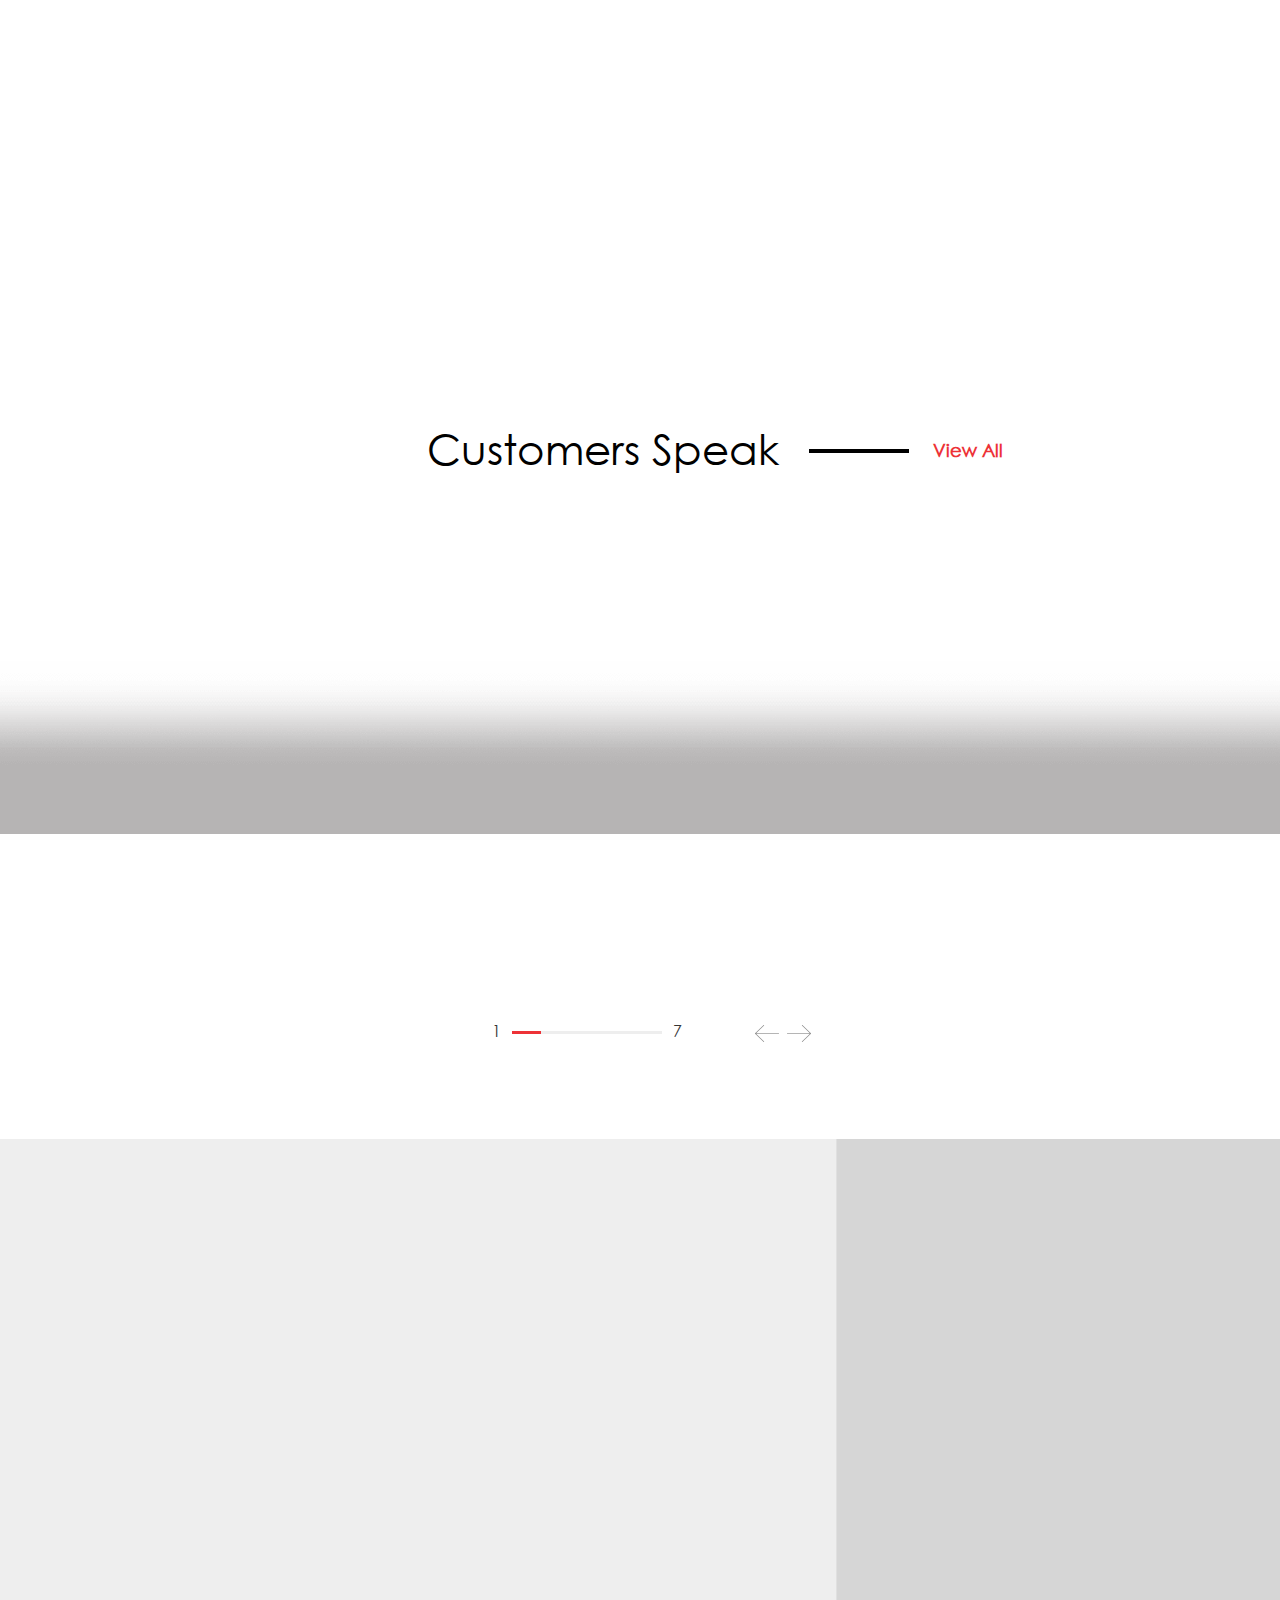
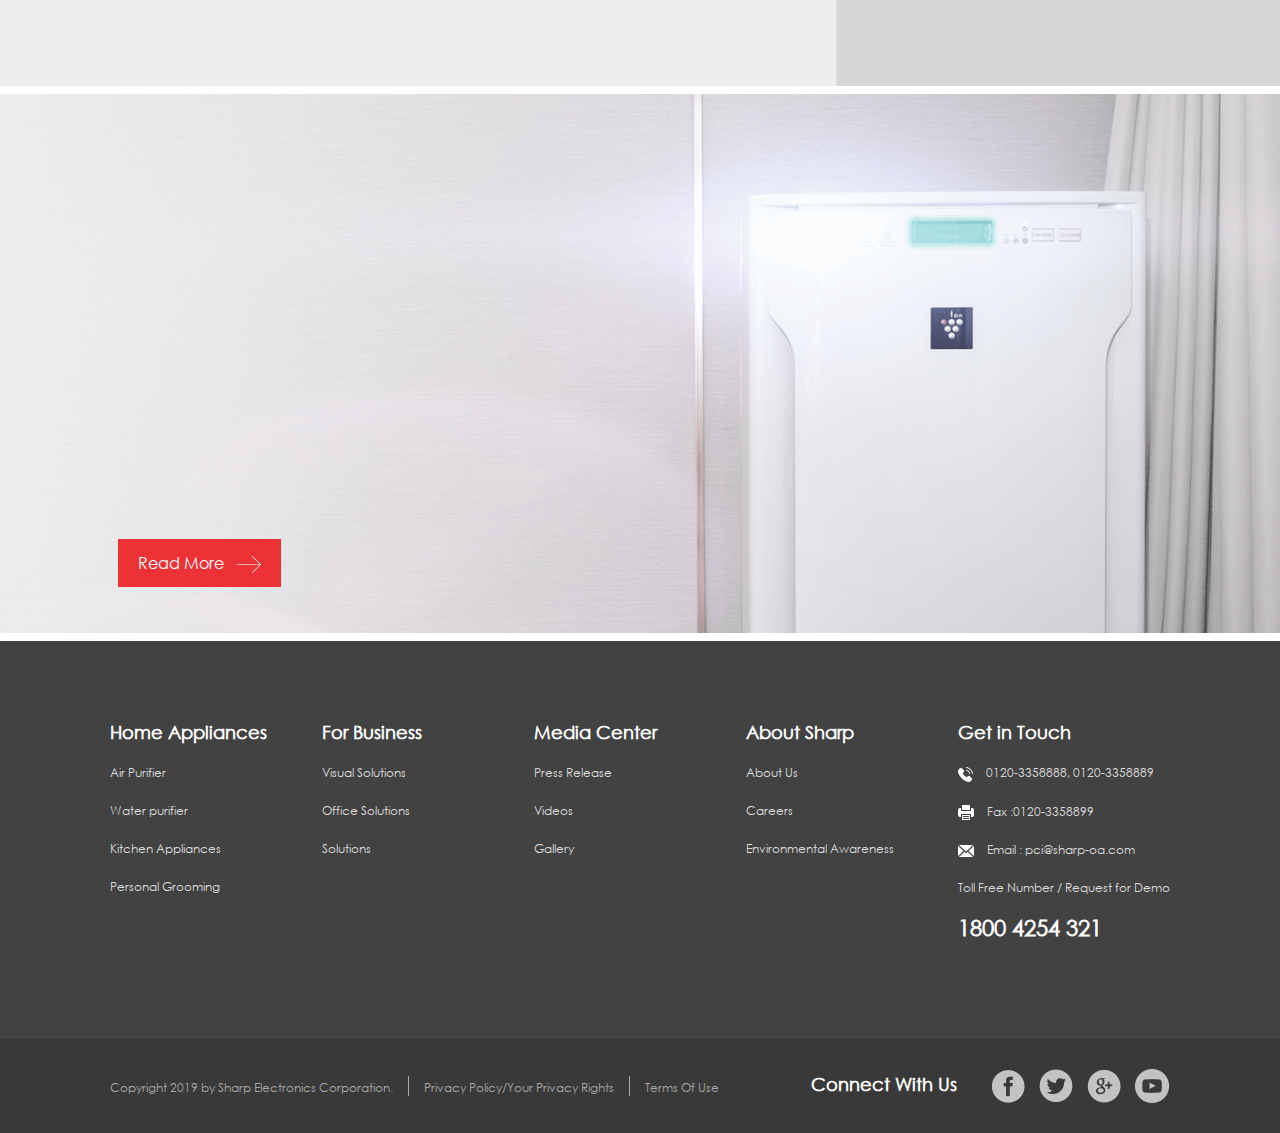
==== commit 85ee3902: "New Changes" ====
--- a/index.html
+++ b/index.html
@@ -15,76 +15,79 @@
 	
 
 <div class="top-header">
-	<ul>
-		<li><img src="images/locationIcon.png"><a href="javascript:;"> dealer locater</a></li>
-		<li><img src="images/emailIcon.png"><a href="javascript:;"> Email</a></li>
-		<li><img src="images/phoneIcon.png"><a href="javascript:;"> Sales: 1800 4254 321</a></li>
-	</ul>
+	<div class="container">
+		<ul>
+			<li><img src="images/locationIcon.png"><a href="javascript:;"> dealer locater</a></li>
+			<li><img src="images/emailIcon.png"><a href="javascript:;"> Email</a></li>
+			<li><img src="images/phoneIcon.png"><a href="javascript:;"> Sales: 1800 4254 321</a></li>
+		</ul>
+	</div>
 </div>
 
 <div class="main-header">
-	<div class="logo"><a href="javascript:;"><img src="images/logo.png"></a></div>
-	<div class="rightMenu">
-		<ul>
-			<li><a href="javescript:;">For Business <span></span></a>
-				<ul class="dropdown">
-					<li><a href="javascript:;">Office Solutions</a></li>
-					<li><a href="javascript:;">Visual Solutions</a></li>
-					<li><a href="javascript:;">Solutions</a></li>
-				</ul>
-			</li>
-			<li><a href="javescript:;">For Home <span></span></a>
-				<ul class="dropdown">
-					<li><a href="javascript:;">Air Purifiers</a></li>
-					<li><a href="javascript:;">Water Purifiers</a></li> 
-					<li><a href="javascript:;">Kitchen Appliances</a></li>
-					<li><a href="javascript:;">Personal Grooming</a></li>
-					<li><a href="javascript:;">Small Home Appliances</a></li>
-				</ul>
-			</li>
-			<li>
-				<a href="javescript:;">Resources <span></span></a>
-				<ul class="dropdown">
-					<li><a href="javascript:;">Awards</a></li>
-					<li><a href="javascript:;">Case Studies</a></li>
-					<li><a href="javascript:;">FAQS</a></li>
-					<li><a href="javascript:;">News & Events</a></li>
-					<li><a href="javascript:;">Videos</a></li>
-					<li><a href="javascript:;">Articles</a></li>
-					<li><a href="javascript:;">Certificates</a></li>
-				</ul>
-			</li>
-			<li><a href="javescript:;">Service Support <span></span></a>
-				<ul class="dropdown">
-					<li><a href="javascript:;">Sales</a></li>
-					<li><a href="javascript:;">Service</a></li>
-					<li><a href="javascript:;">Installation</a></li>
-				</ul>
-			</li>
-			<li><a href="javescript:;">About Us <span></span></a>
-				<ul class="dropdown">
-				<li><a href="javascript:;">Sharp History</a></li>
-				<li><a href="javascript:;">Sharp India</a></li>
-				<li><a href="javascript:;">Philosophy</a></li>
-				<li><a href="javascript:;">Message from MD</a></li>
-				<li><a href="javascript:;">Environmental Policy</a></li>
-				</ul>
-			</li>
-			<li><a href="javescript:;">Contact Us <span></span></a>
-				<ul class="dropdown">
-					<li><a href="javascript:;">Our Offices</a></li>
-					<li><a href="javascript:;">Dealer Locator</a></li>
-					<li><a href="javascript:;">Reach Us</a></li>
-				</ul>
-			</li>
-			<li>
-				<form id="content">
-					<input type="text" name="input" class="input" id="search-input">
-					<button type="reset" class="search" id="search-btn"></button>
-				</form>
-			</li>
-		</ul>
-		<div class="closeButton"><img src="images/close.png"></div>
+	<div class="container">
+		<div class="logo"><a href="javascript:;"><img src="images/logo.png"></a></div>
+		<div class="rightMenu">
+			<ul>
+				<li><a href="javescript:;">For Business <span></span></a>
+					<ul class="dropdown">
+						<li><a href="javascript:;">Office Solutions</a></li>
+						<li><a href="javascript:;">Visual Solutions</a></li>
+						<li><a href="javascript:;">Solutions</a></li>
+					</ul>
+				</li>
+				<li><a href="javescript:;">For Home <span></span></a>
+					<ul class="dropdown">
+						<li><a href="javascript:;">Air Purifiers</a></li>
+						<li><a href="javascript:;">Water Purifiers</a></li> 
+						<li><a href="javascript:;">Kitchen Appliances</a></li>
+						<li><a href="javascript:;">Personal Grooming</a></li>
+					</ul>
+				</li>
+				<li>
+					<a href="javescript:;">Resources <span></span></a>
+					<ul class="dropdown">
+						<li><a href="javascript:;">Awards</a></li>
+						<li><a href="javascript:;">Case Studies</a></li>
+						<li><a href="javascript:;">FAQS</a></li>
+						<li><a href="javascript:;">News & Events</a></li>
+						<li><a href="javascript:;">Videos</a></li>
+						<li><a href="javascript:;">Articles</a></li>
+						<li><a href="javascript:;">Certificates</a></li>
+					</ul>
+				</li>
+				<li><a href="javescript:;">Service Support <span></span></a>
+					<ul class="dropdown">
+						<li><a href="javascript:;">Sales</a></li>
+						<li><a href="javascript:;">Service</a></li>
+						<li><a href="javascript:;">Installation</a></li>
+					</ul>
+				</li>
+				<li><a href="javescript:;">About Us <span></span></a>
+					<ul class="dropdown">
+					<li><a href="javascript:;">Sharp History</a></li>
+					<li><a href="javascript:;">Sharp India</a></li>
+					<li><a href="javascript:;">Philosophy</a></li>
+					<li><a href="javascript:;">Message from MD</a></li>
+					<li><a href="javascript:;">Environmental Policy</a></li>
+					</ul>
+				</li>
+				<li><a href="javescript:;">Contact Us <span></span></a>
+					<ul class="dropdown">
+						<li><a href="javascript:;">Our Offices</a></li>
+						<li><a href="javascript:;">Dealer Locator</a></li>
+						<li><a href="javascript:;">Reach Us</a></li>
+					</ul>
+				</li>
+				<li>
+					<form id="content">
+						<input type="text" name="input" class="input" id="search-input">
+						<button type="reset" class="search" id="search-btn"></button>
+					</form>
+				</li>
+			</ul>
+			<div class="closeButton"><img src="images/close.png"></div>
+		</div>
 	</div>
 </div>
 
@@ -434,7 +437,7 @@
 			<div class="banner-content">
 				<h1 data-aos="fade-right" data-aos-duration="800" data-aos-delay="300">About Sharp</h1>
 				<p data-aos="fade-right" data-aos-duration="800" data-aos-delay="600">Sharp is dedicated to improving people's lives through the use of advanced technology and a commitment to innovation, quality, value, and design. We invite you to find out more about us, the value we place upon Corporate Social Responsibility, our on-going commitment to strong business ethics, and the numerous awards won by our innovative products.</p>
-				<div class="bannerButton" data-aos="fade-in" data-aos-duration="800" data-aos-delay="900"><a href="javascript:;">Read More <img src="images/button-arrow.png"></a></div>
+				<div class="bannerButton"><a href="javascript:;">Read More <img src="images/button-arrow.png"></a></div>
 			</div>
 		<img class="aboutProduct" data-aos="fade-up" data-aos-duration="800" data-aos-delay="1200" src="images/about-product-img.png">
 	</div>
@@ -460,7 +463,7 @@
 		<div class="closeButton"><img src="images/close.png"></div>
 		<h2>REQUEST FOR CALL-BACK</h2>
 		<input type="name" name="name" placeholder="Name">
-		<input type="Number" name="Mobile No" placeholder="Mobile No">
+		<input type="mobile no" name="Mobile No" placeholder="Mobile No">
 		<input type="email" name="Email ID" placeholder="Email ID">
 		<input type="city" name="city" placeholder="City">
 		<select>
@@ -495,7 +498,6 @@
 			<li><a href="javascript:;">Water purifier</a></li>
 			<li><a href="javascript:;">Kitchen Appliances</a></li>
 			<li><a href="javascript:;">Personal Grooming</a></li>
-			<li><a href="javascript:;">Small Home Appliances</a></li>
 		</ul>
 	</div>
 	<div class="footerOpation">
@@ -538,10 +540,10 @@
 	<div class="rightSection">
 		<ul>
 			<li><a href="javascript:;">Connect With Us</a></li>
-			<li><a href="https://www.facebook.com/SharpTVIndia/" target="blank"><img src="images/footer-fb-icon.png"></a></li>
-			<li><a href="javascript:;"><img src="images/footer-twitter-icon.png"></a></li>
-			<li><a href="javascript:;"><img src="images/footer-googleplus-icon.png"></a></li>
-			<li><a href="https://www.youtube.com/channel/UCUKCeVTBpqgNn6cTF9UA3fA" target="blank"><img src="images/footer-youtube-icon.png"></a></li>
+			<li><a href="https://www.facebook.com/SharpTVIndia/" target="blank"><img src="images/footer-fb-icon.png"><img class="socialhover" src="images/footer-fb-icon-hover.png"></a></li>
+			<li><a href="javascript:;" target="blank"><img src="images/footer-twitter-icon.png"><img class="socialhover" src="images/footer-twitter-icon-hover.png"></a></li>
+			<li><a href="javascript:;" target="blank"><img src="images/footer-googleplus-icon.png"><img class="socialhover" src="images/footer-googleplus-icon-hover.png"></a></li>
+			<li><a href="https://www.youtube.com/channel/UCUKCeVTBpqgNn6cTF9UA3fA" target="blank"><img src="images/footer-youtube-icon.png"><img class="socialhover" src="images/footer-youtube-icon-hover.png"></a></li>
 		</ul>
 	</div>
 	<div class="leftSection">
--- a/css/style.css
+++ b/css/style.css
@@ -1,47 +1,56 @@
 @font-face {
-font-family: 'CENTURY';
-src: url('../fonts/CENTURY.eot');
-src: url('../fonts/CENTURY.eot') format('embedded-opentype'),
-url('../fonts/CENTURY.woff2') format('woff2'),
-url('../fonts/CENTURY.woff') format('woff'),
-url('../fonts/CENTURY.ttf') format('truetype'),
-url('../fonts/CENTURY.svg#CENTURY') format('svg');
+    font-family: 'CENTURY';
+    src: url('../fonts/CENTURY.eot');
+    src: url('../fonts/CENTURY.eot') format('embedded-opentype'),
+         url('../fonts/CENTURY.woff2') format('woff2'),
+         url('../fonts/CENTURY.woff') format('woff'),
+         url('../fonts/CENTURY.ttf') format('truetype'),
+         url('../fonts/CENTURY.svg#CENTURY') format('svg');
 }
+
 @font-face {
-font-family: 'GOTHIC';
-src: url('../fonts/GOTHIC.eot');
-src: url('../fonts/GOTHIC.eot') format('embedded-opentype'),
-url('../fonts/GOTHIC.woff2') format('woff2'),
-url('../fonts/GOTHIC.woff') format('woff'),
-url('../fonts/GOTHIC.ttf') format('truetype'),
-url('../fonts/GOTHIC.svg#GOTHIC') format('svg');
+    font-family: 'GOTHIC';
+    src: url('../fonts/GOTHIC.eot');
+    src: url('../fonts/GOTHIC.eot') format('embedded-opentype'),
+         url('../fonts/GOTHIC.woff2') format('woff2'),
+         url('../fonts/GOTHIC.woff') format('woff'),
+         url('../fonts/GOTHIC.ttf') format('truetype'),
+         url('../fonts/GOTHIC.svg#GOTHIC') format('svg');
 }
+
 @font-face {
-font-family: 'GOTHICI';
-src: url('../fonts/GOTHICI.eot');
-src: url('../fonts/GOTHICI.eot') format('embedded-opentype'),
-url('../fonts/GOTHICI.woff2') format('woff2'),
-url('../fonts/GOTHICI.woff') format('woff'),
-url('../fonts/GOTHICI.ttf') format('truetype'),
-url('../fonts/GOTHICI.svg#GOTHICI') format('svg');
+    font-family: 'GOTHICI';
+    src: url('../fonts/GOTHICI.eot');
+    src: url('../fonts/GOTHICI.eot') format('embedded-opentype'),
+         url('../fonts/GOTHICI.woff2') format('woff2'),
+         url('../fonts/GOTHICI.woff') format('woff'),
+         url('../fonts/GOTHICI.ttf') format('truetype'),
+         url('../fonts/GOTHICI.svg#GOTHICI') format('svg');
 }
+
 @font-face {
-font-family: 'GOTHICB';
-src: url('../fonts/GOTHICB.eot');
-src: url('../fonts/GOTHICB.eot') format('embedded-opentype'),
-url('../fonts/GOTHICB.woff2') format('woff2'),
-url('../fonts/GOTHICB.woff') format('woff'),
-url('../fonts/GOTHICB.ttf') format('truetype'),
-url('../fonts/GOTHICB.svg#GOTHICB') format('svg');
+    font-family: 'GOTHICB';
+    src: url('../fonts/GOTHICB.eot');
+    src: url('../fonts/GOTHICB.eot') format('embedded-opentype'),
+         url('../fonts/GOTHICB.woff2') format('woff2'),
+         url('../fonts/GOTHICB.woff') format('woff'),
+         url('../fonts/GOTHICB.ttf') format('truetype'),
+         url('../fonts/GOTHICB.svg#GOTHICB') format('svg');
 }
+
+
+
+
 /*
 * What follows is the result of much research on cross-browser styling.
 * Credit left inline and big thanks to Nicolas Gallagher, Jonathan Neal,
 * Kroc Camen, and the H5BP dev community and team.
 */
+
 /* ==========================================================================
 Base styles: opinionated defaults
 ========================================================================== */
+
 html, button, input, select, textarea {color: #222;}
 img{-webkit-user-select: none;-khtml-user-select: none;-moz-user-select: none;-o-user-select: none;user-select: none;}
 /*
@@ -54,11 +63,13 @@
 /*
 * A better looking default horizontal rule
 */
+
 hr {display: block;height: 1px;border: 0;border-top: 1px solid #ccc;margin: 1em 0;padding: 0;}
 /*
 * Remove the gap between images, videos, audio and canvas and the bottom of
 * their containers: h5bp.com/i/440
 */
+
 audio, canvas, img, video {vertical-align: middle;}
 /*
 * Remove default fieldset styles.
@@ -72,36 +83,50 @@
 Browse Happy prompt
 ========================================================================== */
 ul,ol,p{margin:0;padding:0;}
-h1,h2,h3,h4,h5{margin:0;padding:0;font-family: 'GOTHIC';}
+h1,h2,h3,h4,h5{margin:0;padding:0;font-family: 'GOTHIC';}    
 ul, li{ list-style:none;}
-a{ text-decoration:none; transition: all 0.60s ease-in-out;}
+a{ text-decoration:none; transition: all 0.60s ease-in-out;}    
+
+
+
 body{ margin:0; padding:0;background:#fff;color: #353636; overflow-x:hidden;font-family: 'GOTHIC';opacity: 0;transition: 0.6s}
 body * {box-sizing: border-box;}
+
+
 .mainContainer{width: 100%;float: left;overflow: hidden;}
-.container{width: 90%;margin: 0 auto; position: relative;}
-.top-header{width: 100%;float: left;background: #474747;text-align: right;padding: 10px 50px;}
+.container{width: 90%;margin: 0 auto}
+
+
+
+
+.top-header{width: 100%;float: left;background: #474747;text-align: right;padding: 10px 0px;}
 .top-header li{display: inline-block;color: #cbccce;padding:0 27px;text-transform: uppercase;border-left: 1px solid #cbccce}
 .top-header li:first-child{border:0;}
 .top-header li:last-child{padding-right: 0;}
 .top-header li img{padding-right: 10px;}
 .top-header li a{color: #cbccce;font-size: 12px;}
 .top-header li a:hover{color: #fff;}
-.main-header{width: 100%;float: left;padding: 0px 50px;}
+
+.main-header{width: 100%;float: left;padding: 0px 0px;}
 .main-header .logo{width: 30%;float: left;padding: 20px 0;}
 .main-header .rightMenu{width: 70%;float: left;text-align: right;}
 .main-header .rightMenu li{display: inline-block;padding:20px 0;padding-right: 50px;position: relative;transition: 0.6s}
-.main-header .rightMenu li:hover ul.dropdown{opacity: 1;transition: 0.6s;visibility: visible;}
+
 .main-header .rightMenu li ul.dropdown{width: 220px;position: absolute;z-index: 2;background: #ed3237;top: 65px;left: -40px;opacity: 0;visibility: hidden;}
 .main-header .rightMenu li ul.dropdown li{display: block;float: left;width: 100%;padding: 0;text-align: center;padding: 15px 10px;border-bottom: 1px solid #f77073;cursor: pointer;transition: 0.6s}
 .main-header .rightMenu li ul.dropdown li:hover{background: #d01d21;transition: 0.6s}
 .main-header .rightMenu li ul.dropdown li a{color: #fff;font-size: 20px}
 .main-header .rightMenu li ul.dropdown li a{}
+
 .main-header .rightMenu li:last-child{padding-right: 0px;}
 .main-header .rightMenu li a{font-size: 20px;color: #000}
 .main-header .rightMenu li a span{width:15px;height:10px;background: url(../images/navigation-arrow.png)top right no-repeat;display: inline-block;transition: 0.6s}
 .main-header .rightMenu li a:hover span{background: url(../images/navigation-red-arrow.png)top right no-repeat;transition: 0.6s}
 .main-header .rightMenu li a:hover{color: #ed3237}
 .rightMenu .closeButton{display: none;}
+
+
+
 .main-header .rightMenu li #content {position: absolute;top: 28px;}
 .main-header .rightMenu li #content.on {-webkit-animation-name: in-out;animation-name: in-out;-webkit-animation-duration: 0.7s;animation-duration: 0.7s;
 -webkit-animation-timing-function: linear;animation-timing-function: linear;-webkit-animation-iteration-count: 1;animation-iteration-count: 1;}
@@ -123,10 +148,12 @@
 background: #fff;color: #000;font-family: Roboto;font-size: 16px;font-weight: 400;outline: 0;-webkit-transition: width 0.4s ease-in-out, border-radius 0.4s ease-in-out,
 padding 0.2s;transition: width 0.4s ease-in-out, border-radius 0.4s ease-in-out,padding 0.2s;-webkit-transition-delay: 0.4s, 0s, 0.4s;transition-delay: 0.4s, 0s, 0.4s;
 -webkit-transform: translate(-100%, -50%);-ms-transform: translate(-100%, -50%);transform: translate(-100%, -50%);}
+
+
 /*home page css*/
 .bannerSection{width: 100%;float: left;position: relative;}
 .bannerSection .box img{width: 100%;}
-.bannerSection .box .banner-content{width: 50%;float: left;position: absolute;top: 100px;left: 120px;}
+.bannerSection .box .banner-content{width: 50%;float: left;position: absolute;top: 100px;left: 95px;}
 .bannerSection .box .banner-content h1{margin-bottom:40px;font-size: 72px;font-weight: normal;color: #01599a;font-family: 'GOTHIC';position: relative;left: -50px;opacity: 0;line-height: 80px;}
 .bannerSection .box .banner-content h1 span{
 margin-bottom:40px;
@@ -137,15 +164,18 @@
 background-image:-moz-linear-gradient(to right, #01599a, #1eb6f7);
 background-image:linear-gradient(to right, #01599a, #1eb6f7);
 -webkit-text-fill-color: transparent;
-color: #01599a;
+color: #01599a; 
 background-clip:text;
--webkit-background-clip:text;
+-webkit-background-clip:text; 
 -ms-background-clip:text;
 -o-background-clip:text;
 -moz-background-clip:text;
 position:relative;
 font-weight: normal;
 }
+
+
+.bannerSection.air-purifier-mosquito{height: 600px;overflow: hidden;}
 .bannerSection .box .banner-content h1 br{display: none;}
 .bannerSection .box .banner-content p{width:auto;display:inline-block;font-size: 23px;color: #f2f0ee;background:#035fa0;margin-bottom: 10px;padding: 3px;opacity: 0;position: relative;left: -50px;}
 .bannerSection .box .banner-content .bannerButton{width: 100%;float: left;margin-top: 80px;opacity: 0;}
@@ -153,17 +183,19 @@
 .bannerSection .box .banner-content .bannerButton a:hover{background:#ed3237;transition: 0.6s}
 .bannerSection .box .banner-content .bannerButton a img{width: auto;float: right;margin-top: 3px;margin-left: 13px;}
 .bannerSection .slick-dots{bottom: 120px;}
-.bannerSection.air-purifier-mosquito .slick-dots{bottom: 30px}
+.bannerSection.air-purifier-mosquito .slick-dots{bottom: 210px}
 .bannerSection .slick-dots li button{background:#8e8e8e85;width:12px;height: 12px;}
 .bannerSection .slick-dots li.slick-active button{background:#000;}
 .bannerSection .slick-active.box .banner-content h1{left:0px;opacity: 1;transition: 0.6s;transition-delay:0.5s;}
 .bannerSection .slick-active.box .banner-content p{left:0px;opacity: 1;transition: 0.6s;transition-delay:0.8s;}
 .bannerSection .slick-active.box .banner-content .bannerButton{opacity: 1;transition: 0.6s;transition-delay:1.1s;}
+
 .companyReviewSection{width: 100%;float: left;/*padding: 0 44px;*/position: relative;z-index: 9;margin-top: -90px;}
 .companyReviewSection li{width: 33.33%;float: left;background:#ed3237;padding: 40px 75px;border-right: 1px solid #f77073}
 .companyReviewSection li .leftSection{width: 50%;float: left;text-align: center;}
 .companyReviewSection li .rightSection{width: 50%;height:80px;float: left;font-size: 22px;color: #fff;text-align: left;}
 .companyReviewSection li .rightSection span{text-align: left;display: inline-block;}
+
 .productRangeSection{width: 100%;float: left;margin-top: 80px;}
 .productRangeSection h1{text-align: center;font-size: 42px;position: relative;color: #000;font-weight: normal;margin-bottom: 57px;}
 .productRangeSection h1:after{content:' ';width:100px;border-top: 4px solid #000;position: absolute;top: 50%;transform: translateY(-50%);margin-left: 15px;}
@@ -177,15 +209,16 @@
 .productRangeSection .productDescription:hover .arrow{right: 20px;}
 .productRangeSection .productDescription img.productImg{transition: 5.6s;}
 .productRangeSection .productDescription:hover img.productImg{transform: scale(3.2);transition: 10.6s;}
+
 .videoSection{width: 100%;float: left;margin-top: 85px;}
-.videoSection .leftSection{width: 60%;float: left;position: relative;z-index: 1}
+.videoSection .leftSection{width: 59%;float: left;position: relative;z-index: 1}
 .videoSection .leftSection img{width: 100%;}
 .videoSection .leftSection .videoIcon{position: absolute;bottom:50px;right: 50px;cursor: pointer;}
 .videoSection .leftSection .videoIcon img{width: auto;position: relative;z-index: 2;}
 .videoSection .leftSection .pulse {height: 68px;width: 68px;border-radius: 50%;background-color: #ff0000;animation: pulse 1.5s infinite;position: absolute;bottom: -1px;right: 0;z-index: 1;}
 @keyframes pulse {
-0% {box-shadow: 0 0 rgba(255, 0, 0, 0.5);}
-100% {box-shadow: 0 0 0 15px rgba(255, 0, 0, 0);}
+  0% {box-shadow: 0 0 rgba(255, 0, 0, 0.5);}
+  100% {box-shadow: 0 0 0 15px rgba(255, 0, 0, 0);}
 }
 .videoSection .rightSection{width: 45.4%;float: left;padding: 120px 30px 108px 160px;border: 1px solid #d3d3d3;margin-left: -90px;margin-top: 4%;overflow: hidden;}
 .videoSection .rightSection h3{font-size: 42px;position: relative;font-weight: normal;}
@@ -193,6 +226,7 @@
 .videoSection .rightSection h1{font-size: 20px;color: #01599a;font-family: 'GOTHIC';font-weight: normal;margin-top: 20px;}
 .videoSection .rightSection h1 span{font-size: 45px;text-transform: uppercase;display: block;font-family: 'GOTHICB';}
 .videoSection .rightSection p{width:90%;font-size: 18px;color: #353636;/*font-weight: bold;*/padding-top: 20px;line-height: 30px;}
+
 .satisfyConsumerSection{width: 100%;float: left;margin: 80px 0;}
 .satisfyConsumerSection .sectionHeading{width: 100%;float: left;text-align: center;}
 .satisfyConsumerSection .sectionHeading h1{width:auto;display:inline-block;font-size: 42px;position: relative;color: #000;font-weight: normal;margin-bottom: 57px;}
@@ -207,6 +241,7 @@
 .satisfyConsumerSection .consumerArticle .consumerDespreption span{font-size: 14px;color: #01599a;margin-top: 10px;display:block;text-align: left;}
 .satisfyConsumerSection .consumerArticle .slick-next{width: 26px;height: 20px;background: url(../images/rightIcon.png)top left no-repeat;right: 45%;margin-top: 250px;}
 .satisfyConsumerSection .consumerArticle .slick-prev{width: 26px;height: 20px;background: url(../images/leftIcon.png)top left no-repeat;left: 51%;margin-top: 250px;}
+
 .aboutSharpSection{width: 100%;float: left;padding: 8px 0;position: relative;}
 .aboutSharpSection img{width: 100%;}
 .aboutSharpSection .aboutProduct{width:auto;position: absolute;right: 39%;bottom: 0px;}
@@ -218,6 +253,7 @@
 .aboutSharpSection .banner-content .bannerButton a{display: inline-block;background:#ed3237;color: #fff;padding: 14px 20px;transition: 0.6s;}
 .aboutSharpSection .banner-content .bannerButton a:hover{background:#000;transition: 0.6s;}
 .aboutSharpSection .banner-content .bannerButton a img{width: auto;float: right;margin-top: 3px;margin-left: 13px;}
+
 .CertificateSection{width: 100%;float: left;background: url(../images/certificate-bg.png)top left no-repeat;background-size: cover;padding:0 40px;margin-top: 90px;}
 .CertificateSection .leftSection{width: 50%;float: left;padding: 40px 85px;}
 .CertificateSection .leftSection h1{width:auto;display:inline-block;font-size: 42px;position: relative;color: #000;font-weight: normal;margin-bottom: 57px;}
@@ -233,6 +269,7 @@
 .CertificateSection .rightSection .slick-next{width: 26px;height: 20px;background: url(../images/rightIcon.png)top left no-repeat;right: 37%;}
 .CertificateSection .rightSection .slick-prev{width: 26px;height: 20px;background: url(../images/leftIcon.png)top left no-repeat;z-index: 999}
 .CertificateSection .rightSection .certificateItem{padding-left: 50px}
+
 .footerSection{width: 100%;float: left;background: #424242;padding: 80px 110px;}
 .footerSection .footerOpation{width: 20%;float: left;}
 .footerSection .footerOpation ul{width:100%;float:left;padding-left: 65px;}
@@ -251,25 +288,47 @@
 .footerSocialStrip .leftSection li a{color: #a7a7a7;font-size:12px;}
 .footerSocialStrip .leftSection li a:hover{color: #fcaaaa;}
 .footerSocialStrip .rightSection {width: 40%;float: right;text-align: right;}
-.footerSocialStrip .rightSection li{display: inline-block;padding-left: 10px;}
+.footerSocialStrip .rightSection li{display: inline-block;padding-left: 10px;position: relative;}
+.footerSocialStrip .rightSection li .socialhover{opacity: 0;position: absolute;left: 10px;transition: 0.6s}
+.footerSocialStrip .rightSection li:hover .socialhover{opacity: 1;position: absolute;left: 10px;transition: 0.6s}
 .footerSocialStrip .rightSection li a{color: #fff;font-size: 18px;font-weight: bold;}
 .footerSocialStrip .rightSection li:first-child a{padding-right: 20px;}
 /*home page css*/
+
+
+
+
+
+
+
+
+
+
+
+
+
+
+
+
+
+
 /*Air purifier*/
 .innerBanner{width: 100%;float:left;position: relative;height: 500px;overflow: hidden;}
 .innerBanner img{width: 100%;}
-.bannerProductDetails{width:100%;position: absolute;top: 50%;left: 0;transform: translateY(-50%);display: table;}
-.bannerProductDetails .leftSection{width:50%;text-align: right;display: table-cell;vertical-align: middle;padding-right: 180px;}
+.bannerProductDetails{width:100%;position: absolute;top: 50px;left: 0;display: table;}
+.bannerProductDetails .leftSection{width:50%;text-align: -webkit-right;text-align: -moz-right;display: table-cell;vertical-align: middle;padding-right: 180px;}
 .bannerProductDetails .leftSection img{width:auto;}
 .bannerProductDetails .rightSection{width:50%;display: table-cell;vertical-align: middle;}
 .bannerProductDetails .rightSection h1{font-size: 45px;color: #01599a;font-family: 'GOTHIC';padding-bottom: 5px;}
 .bannerProductDetails .rightSection p{font-size: 27px;color: #000;font-weight: 100}
 .bannerProductDetails .rightSection .button {margin-top: 20px;}
-.brandLogo{width: 36%;margin: 0 auto;background:#fff;padding: 20px 40px;display: table;box-shadow: 0 0 10px #ddd;position: relative;top: -50px;overflow: hidden;}
+
+.brandLogo{width: 36%;margin: 0 auto;background:#fff;padding: 20px 40px;display: table;box-shadow: 0 0 10px #ddd;position: relative;top: -50px;overflow: hidden;z-index: 1;}
 .brandLogo li{float: left;background: url(../images/air-purifier/border.png) top right no-repeat;text-align: center;padding:0 50px;}
 .brandLogo li:first-child{padding-left: 0;}
 .brandLogo li:last-child{background:none;padding-right: 0}
 .brandLogo li:last-child img{width: 250px;}
+
 .techonologySection{width: 100%;float: left;text-align: center;background: transparent; transition-duration: 1s; -webkit-transition-duration: 1s;}
 .techonologySection.active{transition-duration: 1s; -webkit-transition-duration: 1s; }
 .techonologySection h2{font-size: 45px;color: #01599a;font-family: 'GOTHIC';font-weight: 100;padding-bottom: 5px;}
@@ -290,26 +349,33 @@
 .techonologySection .technology-product-detail .animate-product img.imgOne{position: absolute;right: 26px;bottom: 53px;z-index: 3;transform: rotate3d(1, 1, 1, 0deg);}
 .techonologySection .technology-product-detail .animate-product img.imgTwo{position: absolute;bottom: 5px;right: 85px;z-index: 2;opacity: 0.8}
 .techonologySection .technology-product-detail .animate-product img.imgThree{position: absolute;bottom: 81px;right: 78px;opacity: 0.8}*/
-.productSlider{width: 100%;float: left;cursor: url("../images/air-purifier/dragIcon.png"), auto;padding-bottom: 50px;}
+
+
+.productSlider{width: 100%;float: left;/*cursor: url("../images/air-purifier/dragIcon.png"), auto;padding-bottom: 50px;*/}
 .productSlider .box-slide{width: 100%;float: left;position: relative;}
 .productSlider .box-slide img{width: 100%;}
 .productSlider .box-slide .slide-despriction{width:570px;position: absolute;top: 0;left: 15%;}
-.productSlider .box-slide .slide-despriction h2{font-family: 'GOTHIC';font-size: 45px;color:#01599a;padding-bottom: 5px;font-weight: 500;opacity: 0;transition: 0.6s;margin-left: -30px;}
-.productSlider .box-slide .slide-despriction p{font-size: 20px;line-height: 32px;opacity: 0;transition: 0.6s;margin-left: -30px;}
-.productSlider .box-slide .slide-despriction .button{padding-top:15px;opacity: 0;transition: 0.6s;margin-left: -30px;}
+.productSlider .box-slide .slide-despriction h2{font-family: 'GOTHIC';font-size: 45px;color:#01599a;padding-bottom: 5px;font-weight: 500;transition: 0.6s;}
+.productSlider .box-slide .slide-despriction p{font-size: 20px;line-height: 32px;transition: 0.6s;padding:10px 0 20px;}
+.productSlider .box-slide .slide-despriction .button{padding-top:15px;transition: 0.6s;}
 .productSlider .box-slide .slide-despriction .button img{width: auto;}
 .productSlider .box-slide .slide-product{position: absolute;right: 170px;bottom:0;}
 .productSlider .box-slide .slide-product img{width: auto;}
-.productSlider .box-slide.slick-active .slide-despriction h2{opacity:1;transition: 0.6s;transition-delay: 0.3s;margin-left: 0px;}
+/*.productSlider .box-slide.slick-active .slide-despriction h2{opacity:1;transition: 0.6s;transition-delay: 0.3s;margin-left: 0px;}
 .productSlider .box-slide.slick-active .slide-despriction p{opacity:1;transition: 0.6s;transition-delay: 0.6s;margin-left: 0px;}
-.productSlider .box-slide.slick-active .slide-despriction .button{opacity:1;transition: 0.6s;transition-delay: 0.9s;margin-left: 0px;}
+.productSlider .box-slide.slick-active .slide-despriction .button{opacity:1;transition: 0.6s;transition-delay: 0.9s;margin-left: 0px;}*/
+
+
+
+
 .productSlider .slick-dots li button{width:12px;height:12px;background: #8e8e8e;}
 .productSlider .slick-dots li.slick-active button{background:#000;}
 .productSlider .slick-dots{bottom: -40px}
+
 .innerProductRange{width: 100%;float: left;text-align: center;}
 .innerProductRange h1{text-align: center;font-size: 45px;position: relative;color: #01599a;font-family: 'GOTHIC';font-weight: 100;padding-bottom: 5px;}
 .innerProductRange > p{width:740px;display:inline-block;font-size: 20px;line-height: 32px;}
-.innerProductRange .button{float: none;padding-top: 30px;padding-bottom: 10px;}
+.innerProductRange .button{float: none;padding-top: 30px;padding-bottom: 30px;}
 .innerProductRange .productDescription{width: 100%;float: left;position: relative;cursor: pointer;overflow: hidden;}
 .innerProductRange .productDescription img{width: 100%;transition: 0.6s;}
 .innerProductRange .productDescription .productItem{width: auto;position: absolute;top: 50%;left: 50%;transform: translate(-50%, -50%);}
@@ -319,18 +385,28 @@
 .innerProductRange .productDescription:hover .arrow{right: 20px;}
 .innerProductRange .productDescription img.productImg{transition: 5.6s;}
 .innerProductRange .productDescription:hover img.productImg{transform: scale(3.2);transition: 10.6s;}
+
 .whySharpSection{width: 100%;float: left;padding: 70px 0;text-align: center;}
 .whySharpSection h2{font-size: 45px;color: #01599a;font-family: 'GOTHIC';font-weight: 100;padding-bottom: 20px;}
 .whySharpSection p{font-size: 14px;line-height: 24px;padding-bottom: 20px;}
 .whySharpSection .button{float: none;}
 /*Air purifier*/
+
+
+
+
+
+
+
+
 /*air purifier mosquito*/
-.breadcrumb{width: 100%;float: left;padding: 20px 0;list-style: none;background-color: #fff;box-shadow:inset 0px 11px 8px -10px #CCC}
+.breadcrumb{width: 100%;float: left;padding: 20px 100px;list-style: none;background-color: #fff;box-shadow:inset 0px 11px 8px -10px #CCC}
 .breadcrumb li {display: inline;font-size: 18px;}
 .breadcrumb li+li:before {padding: 8px;color: black;content: ">";}
 .breadcrumb li a {color: #000;text-decoration: none;font-size: 15px;font-weight: bold;}
 .breadcrumb li a:hover {color: #01447e;}
 .breadcrumb li.active a{color: #ed3237;}
+
 .air-mosquito-product{width: 100%;float: left;}
 .air-mosquito-product li{width: 33.33%;float:left;position: relative;}
 .air-mosquito-product li > img{width: 100%;}
@@ -339,9 +415,20 @@
 .air-mosquito-product li .mosquito-product-info a{font-size: 18px;color: #ed3237;font-weight: bold;margin-top: 15px;font-family: 'GOTHICB';display: block}
 .air-mosquito-product li .mosquito-product-info a img{margin-left: 10px;}
 .air-mosquito-product li .mosquito-productImg{width: auto;position: absolute;bottom: 0;right: 60px;}
+
+
+.air-mosquito-product-two{width: 100%;float: left;}
+.air-mosquito-product-two li{width: 50%;float:left;position: relative;}
+.air-mosquito-product-two li > img{width: 100%;}
+.air-mosquito-product-two li .mosquito-product-info{position: absolute;top: 50px;left: 70px;}
+.air-mosquito-product-two li .mosquito-product-info h3{font-size: 20px;color: #01599a;}
+.air-mosquito-product-two li .mosquito-product-info a{font-size: 18px;color: #ed3237;font-weight: bold;margin-top: 15px;font-family: 'GOTHICB';display: block}
+.air-mosquito-product-two li .mosquito-product-info a img{margin-left: 10px;}
+.air-mosquito-product-two li .mosquito-productImg{width: 18%;position: absolute;bottom: 0;right: 60px;}
+
 .moquito-product-feature{width: 100%;float: left;}
 .moquito-product-feature .box{width: 33.20%;float: left;background-color: #f4f4f4;padding: 50px;margin-left: 2px;position: relative;
-background-image: linear-gradient(to right, #f3f3f3 , #f4f4f4);}
+  background-image: linear-gradient(to right, #f3f3f3 , #f4f4f4);}
 .moquito-product-feature .box:nth-child(2){background-image: linear-gradient(to right, #e6e6e6 , #eeeeee);}
 .moquito-product-feature .box:nth-child(3){background-image: linear-gradient(to right, #dcdcdb , #e6e6e6);}
 .moquito-product-feature .box:after{content: '';width: 20px;height: 20px;background: url(../images/air-mosquito/gray-icon.png);}
@@ -354,11 +441,13 @@
 .moquito-product-feature .box li img{padding-right: 10px;}
 .moquito-product-feature .product-description{width:100%;float:left;padding: 40px 0;}
 .moquito-product-feature .product-description p{font-size: 14px;font-weight: bold;line-height: 30px;}
+
 .effectiveSection{width: 100%;float: left;background: #f4f4f4;padding: 60px 0}
 .effectiveSection h2{text-align: center;font-size: 20px;padding-bottom: 40px;}
 .effectiveSection li{width:20%;float: left;text-align: center;}
 .effectiveSection li img{padding-bottom: 20px}
 .effectiveSection li p{font-weight: bold;font-size: 18px;}
+
 .LabSection{width: 100%;float: left;text-align: center;padding: 40px 0 60px;position: relative;}
 .LabSection iframe{width: 800px;height: 450px;}
 .LabSection h2{font-size: 20px;padding-bottom: 20px;}
@@ -372,6 +461,7 @@
 .LabSection .slick-next:hover{background: url(../images/rightIcon-hover.png)top left no-repeat;transition: 0.6s;}
 .LabSection .slick-prev:hover{background: url(../images/leftIcon-hover.png)top left no-repeat;transition: 0.6s;}
 /* progress bar */
+
 .specificationSection{width: 100%;float: left;}
 .specificationSection h2{text-align: center;font-size: 20px;padding-bottom: 40px;padding-top: 20px;}
 .specificationSection .table-wrap{width: 100%;float: left;}
@@ -383,20 +473,34 @@
 .specificationSection .buyNowButton a:hover{background: #000}
 .specificationSection .buyNowButton p{font-size: 14px;margin-top: 30px;}
 /*air purifier mosquito*/
+
+
 .videoSection .slider-progress .firstcount1{position: absolute;top: -10px;left: -20px;}
 .videoSection .slider-progress .lastcount1{position: absolute;top: -10px;right: -20px;}
+
+
+
+
+
+
+
 /*Air purifier Dehu*/
+
 /*.innerBannerDehu{width: 100%;float: left;position: relative;}
 .innerBannerDehu img{width: 100%;}
 .innerBannerDehu .breadcrumb{position: absolute;background-color: transparent;}
 .innerBannerDehu .heading{position: absolute;left:100px;top: 50%;transform: translateY(-50%);}
 .innerBannerDehu .heading h1{font-size: 45px;color: #01599a;font-weight: normal;}
 .innerBannerDehu .heading p{font-size: 27px;}*/
+
+
 .dehuProductDespription{width: 100%;float: left;padding: 30px 0}
 .dehuProductDespription h2{font-size: 20px;padding-bottom: 15px;font-family: 'GOTHICB';}
 .dehuProductDespription p{font-size: 14px;padding-bottom: 25px;font-family: 'GOTHIC';}
 .dehuProductDespription .leftSection{width: 58%;float: left;margin-right: 2%;}
 .dehuProductDespription .leftSection iframe{width: 100%;height:400px;float: left;}
+
+
 .dehuProductDespription .rightSection{width: 40%;float: left;height: 400px;padding: 30px;color: #fff;
 background-color: #fe4d52;
 background-image: -webkit-gradient(linear, left top, left bottom, from(#fe4d52), to(#df262b));
@@ -409,33 +513,69 @@
 .dehuProductDespription .rightSection li{padding-bottom: 22px;font-size: 14px;}
 .dehuProductDespription .rightSection li:first-child{font-size: 20px;font-weight: bold;}
 .dehuProductDespription .rightSection li img{padding-right: 8px;}
+
 /*Air purifier Dehu*/
+
+
+
+
+
+
+
+
+
+
+
+
+
+
+
+
+
+
+
+
+
+
+
+
+
+
 /*global*/
 .overflowHidden{width: 100%;float: left;padding: 0;margin:0;overflow: hidden;position: relative;}
 .socialSection{width: auto;float: left;position: fixed;top: 50%;left: 0;transform: translateY(-50%);z-index: 999;background:#fff;padding: 10px;box-shadow: 0px 0px 20px #a0a0a0;transition: 0.2s}
 .socialSection:hover{padding-left: 20px;transition: 0.2s}
 .socialSection li{padding: 5px 0;}
+
 .enquerySection{width: auto;float: left;position: fixed;top: 50%;right: -48px;transform: translateY(-50%) rotate(-90deg);z-index: 999;background:#fff;padding: 10px 0;box-shadow: 0px 0px 20px #a0a0a0;cursor: pointer}
 .enquerySection span{font-weight: bold;font-size: 16px;padding: 10px 20px;background: url(../images/button-mark.png)top right no-repeat;}
 .mobileNavigation{display: none;}
+
+
+
+
 .button-plain {width: auto;background-color: #ed3237;color: #fff;padding: 10px 15px;-webkit-transition: all 0.65s cubic-bezier(0.475, 0.425, 0, 0.995);
 transition: all 0.65s cubic-bezier(0.475, 0.425, 0, 0.995);position: relative;overflow: hidden;}
 .button-plain:hover{background: #000}
 .icon-arrow {display: inline-block;width: 23px;height: 15px;background: url(../images/button-arrow.png) no-repeat;background-size: 23px 15px;margin-left: 15px;}
-.enquiryForm{width: 100%;float: left;height: 100vh;background: #000000ad;position: fixed;top: 0;left: 0;z-index: 999;display: none;}
+
+.enquiryForm{width: 100%;float: left;height: 100vh;background-color: rgba(-255, -255, -255, 0.73);position: fixed;top: 0;left: 0;z-index: 999;display: none;}
 .enquiryForm .form{width: 330px;float: left;position:absolute;top: 50%;left: 50%;transform: translate(-50%, -50%);background: #fff;padding: 25px;}
 .enquiryForm .form .closeButton{position: absolute;right: 0;top: 0;padding: 10px;background: #ed3237;cursor: pointer;}
 .enquiryForm .form .closeButton img{margin:0;}
 .enquiryForm .form h2{font-size: 17px;}
 .enquiryForm .form input{width: 100%;float: left;padding: 10px;color: #000;border: 1px solid #d7d7d7;margin-top: 8px;font-size: 14px;font-family: 'GOTHIC';}
-.enquiryForm .form select{width: 100%;float: left;padding: 10px;color: #000;border: 1px solid #d7d7d7;margin-top: 8px;font-size: 14px;font-family: 'GOTHIC';}
+.enquiryForm .form select{width: 100%;float: left;padding: 10px;color: #000;border: 1px solid #d7d7d7;margin-top: 8px;font-size: 14px;font-family: 'GOTHIC';cursor: pointer;}
 .enquiryForm .form textarea{width: 100%;float: left;padding: 10px;color: #000;border: 1px solid #d7d7d7;margin-top: 8px;font-size: 14px;resize: none;font-family: 'GOTHIC';}
 ::-webkit-input-placeholder {color: #000;}
 :-ms-input-placeholder {color: #000;}
 ::placeholder {color: #000;}
 .enquiryForm .form img{width: 100%;margin-top: 8px;}
 .enquiryForm .form a{width: 100%;float: left;font-size: 14px;color: #fff;background:#ed3237;text-align: center;padding: 14px 0;margin-top: 8px;text-transform: uppercase;}
+
 /*global*/
+
+
 /*home page css*/
 .slider-wrapper.consumerArticle {width: 100%; position: relative;}
 .consumerArticle .slider {width: 100%;float: left;}
@@ -451,57 +591,16 @@
 .consumerArticle .slider-progress .lastcount{position: absolute;top: -10px;right: -20px;}
 /*home page css*/
 
-/*Case Studies*/
-.caseStudiSection{ width: 100%; float: left; margin:30px 0 50px; border-bottom: 1px dashed #aaaaaa;}
-.accordionSection{ width: 100%; float: left; }
-.accordionSection h2{ font-size: 16px; color: #282828; border-top: 1px dashed #aaaaaa; padding: 15px 0 17px; font-family: 'GOTHICB'; cursor: pointer; background: url(../images/plus-img.png) 99% 14px no-repeat;}
-.accordionSection h2.active{background: url(../images/minus-img.png) 99% 14px no-repeat;}
-.accordionContent{ width: 100%; display: table; background: #eeeeee; margin:20px 0 40px; display: none;}
-.accLeftSection{ width: 60%; display:table-cell; vertical-align: top; padding: 60px 70px;}
-.accLeftSection h3{ font-size: 36px; color: #01599a; font-weight: 300; position: relative; margin-bottom: 30px;}
-.accLeftSection h3:before{ content: ''; position: absolute; left: -25px; top: 5px; height: 85%; background: #ed3237; width: 10px; }
-.accLeftSection p{ color: #353636; font-size: 18px; line-height: 30px;  margin: 10px 0;}
-.emailSection{ width: 100%; float: left; margin-top: 15px; }
-.accLeftSection input{ width: 300px; border: 1px solid #ed3237; padding: 15px; background: none; color: #353636; font-family: 'GOTHIC'; font-size: 18px; border-right: 0;}
-.accLeftSection a{display: inline-block;color: #fff;background: #ed3237;font-size: 18px;padding: 16px 30px;}
-.accLeftSection a img{ display: inline-block; margin-left: 10px; }
-.accLeftSection a:hover{background: #000}
-.accRightSection{ width: 30%; display:table-cell; vertical-align: top; padding: 40px; background: url(../images/casestudy_cerficateBg.png) left top / 100% 100% repeat-y;}
-.accRightSection img{ width: 100%; box-shadow: 0 0 20px #ccc; }
-/*Case Studies End*/
-
-/*Comapnay Detail End*/
-.companydetailBanner{ width: 100%; float: left; position: relative; }
-.companydetailBanner img{width: 100%;}
-.companydetailBanner .cd-despriction{width:35%;position: absolute; top: 0; bottom: 0; height: 100%; margin: auto; display: table; left: 5%;}
-.companydetailBanner .cd-despriction h2{font-family: 'GOTHIC'; font-size: 45px; color:#01599a; padding-bottom: 5px; font-weight: 500;}
-.companydetailBanner .cd-despriction p{font-size: 20px; line-height: 32px;}
-
-
-.companyaboutSharp{ width: 100%; float: left; position: relative; margin: 50px 0; }
-.companyaboutSharp img{width: 100%;}
-.companyaboutSharp .aboutsharp_despriction{width:35%;position: absolute; top: 0; bottom: 0; height: 100%; margin: auto; display: table; left: 5%}
-.companyaboutSharp .aboutsharp_despriction h2{font-family: 'GOTHIC'; font-size: 20px; color:#080a0f; padding-bottom: 15px; font-weight: 600;}
-.companyaboutSharp .aboutsharp_despriction p{font-size: 18px; line-height: 34px;}
-
-
-.companyprofile{ width: 100%; float: left; position: relative; margin: 0px 0 50px; }
-.companyprofile img{width: 100%;}
-.companyprofile .companyprofile_despriction{width:45%;position: absolute; top: 0; bottom: 0; height: 100%; margin: auto; display: table; right:5%; background: rgba(220,61,74,.9); padding: 30px 30px 20px;}
-.companyprofile .companyprofile_despriction h2{font-family: 'GOTHIC'; font-size: 20px; color:#fff; padding-bottom: 15px; font-weight: 600;}
-.companyprofile .companyprofile_despriction p{font-size: 14px; margin-bottom: 20px; display: block; color: #fff;}
-
-
-.oursocialSection{ width: 100%; float: left; position: relative; margin: 0px 0 50px; }
-.oursocialSection img{width: 100%;}
-.oursocialSection .oursocial_despriction{width:45%;position: absolute; top: 0; bottom: 0; height: 100%; margin: auto; display: table; left: 5%;}
-.oursocialSection .oursocial_despriction h2{font-family: 'GOTHIC'; font-size: 20px; color:#080a0f; padding-bottom: 15px; font-weight: 600;}
-.oursocialSection .oursocial_despriction p{font-size: 14px; margin-bottom: 20px;}
-.oursocialSection .oursocial_despriction span{ color: #ff0000; }
-.youtubeIcon{ width: auto; right: 20%; height: 100%; display: table;  top: 0; bottom: 0; margin: auto; position: absolute; }
-/*Comapnay Detail End*/
 
 
 /*videoOverlay*/
 /*.videoOverlay{width: 100%;float: left;}*/
-/*videoOverlay*/+/*videoOverlay*/
+
+
+
+
+
+
+
+
--- a/css/screen.css
+++ b/css/screen.css
@@ -1,3 +1,8 @@
+
+@media (min-width:900px){
+    .main-header .rightMenu li:hover ul.dropdown{opacity: 1;transition: 0.6s;visibility: visible;}
+
+}
 @media screen and (max-width: 1600px){
     /*home page*/
     .CertificateSection .rightSection .slick-next{right: 18%}
@@ -5,7 +10,7 @@
 
 
     /*air purifier*/
-    .container{width: 95%;}
+    /*.container{width: 95%;}*/
     .top-header li a{font-size: 10px;}
     .main-header .rightMenu li{padding-right: 30px;}
     .main-header .rightMenu li a{font-size:16px;}
@@ -15,6 +20,11 @@
     .techonologySection .technology-product-detail .button{bottom: 265px;}
     .whySharpSection{padding: 70px;}
     /*air purifier*/
+
+
+    /*Air purifier mosquioto*/
+    .moquito-product-feature .box{width: 33.15%;}
+    /*Air purifier mosquioto*/
 }
 
 
@@ -22,7 +32,7 @@
 
 @media screen and (max-width: 1440px){
     /*home page css*/
-    .container{width: 100%;}
+    /*.container{width: 100%;}*/
     .bannerSection .box .banner-content{top: 50px;left:100px;}
     .bannerSection .box .banner-content .bannerButton{margin-top: 50px;}
     .companyReviewSection{margin-top: -50px;}
@@ -46,13 +56,26 @@
     .bannerProductDetails .rightSection h1, .techonologySection h2, .productSlider .box-slide .slide-despriction h2, .innerProductRange h1, .whySharpSection h2{font-size: 35px;}
     .bannerProductDetails .rightSection p{font-size: 22px;}
     /*.button a{font-size: 15px;padding: 10px 15px;}*/
-    .bannerProductDetails .leftSection img{width: 25%;}
+    .bannerProductDetails .leftSection img{width: 35%;}
+    .air-mosquito-product-two li .mosquito-productImg{width: 24%;}
     /*air-purifier*/
+
+
+    /*Air purifier mosquito*/
+    .bannerSection.air-purifier-mosquito{height: auto;overflow: visible;}
+    .bannerSection.air-purifier-mosquito .slick-dots{bottom: 40px;}
+
+    /*Air purifier mosquito*/
 }
 
 @media screen and (max-width: 1366px){
     /*home page*/
+    .main-header .rightMenu li ul.dropdown{top: 60px;}
     .CertificateSection .rightSection .slick-next{right: 8%}
+    .productRangeSection .productDescription p{font-size: 16px;}
+    .productRangeSection .productDescription .arrow{width: 40px;}
+    .videoSection .rightSection {padding: 50px 0;padding-left: 130px;}
+    .CertificateSection .leftSection{padding: 40px 30px;}
     /*home page*/
 
 
@@ -81,7 +104,7 @@
     /*home page css*/
 
     /*air-purifier*/
-    .main-header .rightMenu li{padding-right: 20px;}
+    .main-header .rightMenu li{padding-right: 24px;}
     .brandLogo{width: 53%;}
     .techonologySection .technology-product-detail .button {bottom: 207px;right: 70px;}
     /*air-purifier*/
@@ -115,7 +138,8 @@
     .CertificateSection .leftSection p{width: 450px;}
     .CertificateSection .rightSection img{width: 90%}
     .footerSocialStrip .leftSection{width: 100%;}
-    .footerSocialStrip .rightSection{width: 100%;margin-top: 10px;}
+    .footerSocialStrip .rightSection{width: 100%;margin-top: 10px;text-align: center;}
+    .footerSocialStrip .leftSection ul{padding-left: 100px;}
     .videoSection .leftSection{width: 100%;}
     .videoSection .rightSection{width: 100%;margin: 0;}
     .satisfyConsumerSection{margin-top: 100px;}
@@ -135,7 +159,7 @@
     .main-header .logo{width: 20%;}
     .main-header .rightMenu{width: 80%}
     .main-header .rightMenu li a{font-size: 14px;}
-    .main-header{padding: 0 20px;}
+    /*.main-header{padding: 0 20px;}*/
     .main-header .rightMenu li a span{background-position-y: 3px;}
     .brandLogo{width: 66%;}
     .bannerProductDetails .rightSection h1, .techonologySection h2, .productSlider .box-slide .slide-despriction h2, .innerProductRange h1, .whySharpSection h2{font-size: 25px}
@@ -146,6 +170,8 @@
     .techonologySection .technology-product-detail ul{width: 90%;left: 10%;}
     .techonologySection .technology-product-detail li{font-size:14px;}
     .whySharpSection{padding: 30px;}
+    .icon-arrow{display: none;}
+    .button-plain{padding-right: 20px;}
     /*air purifier*/
 
 
@@ -158,6 +184,35 @@
 
 
 @media screen and (max-width: 900px){
+    .main-header .rightMenu{width:100%;height:100%;background:#fff;display: block;position: fixed; top: 0;left: 0;z-index: 9999;overflow: auto;
+        padding-bottom: 90px;padding-top: 50px; }
+
+.main-header .rightMenu{
+-webkit-transform: translateY(100%);
+-moz-transform: translateY(100%);
+transform: translateY(100%);
+opacity: 0; 
+transition-duration:1s;
+}
+
+.main-header .rightMenu.active{
+-webkit-transform: translateY(0px);
+-moz-transform: translateY(0px);
+transform: translateY(0px);
+opacity: 1; 
+transition-duration:1s;
+}  
+
+    .main-header .rightMenu li{width:100%;float:left;padding: 0;}
+    .main-header .rightMenu li:last-child{display: none;}
+    .main-header .rightMenu li ul.dropdown{display: none; width: 100%;position: relative;z-index: 2;background: #ed3237;top: 0;left: 0;opacity: 1;visibility: visible;}
+
+   
+    .main-header .rightMenu li ul.dropdown li{background: #ed3237;padding: 0 20px;}
+    .main-header .rightMenu li a {font-size: 14px;width: 100%;float: left;text-align: left;padding: 15px;}
+    .main-header .rightMenu li a span{position: absolute;right: 10px;top:18px;}
+    .main-header .rightMenu li a:hover span{top:21px;}
+    .main-header .rightMenu .closeButton {position: absolute;right: 0;top: 0;padding: 10px;background: #ed3237;}
     /*Mobile Navigation*/
     .mobileNavigation{width: 100%;position: fixed;bottom: 0;left: 0;z-index: 9999;box-shadow: 0px 0px 20px #c1c1c1;background: #fff;display: block;}
     .mobileNavigation li{width: 25%;float: left;text-align: center;border-right: 1px solid #f5f5f5;padding: 10px 0 15px;}
@@ -175,7 +230,7 @@
     /*home page css*/
     .main-header .rightMenu li #content {width: 50%;float: left;position: absolute;top: 5px;right: -120px;}
     .main-header .rightMenu li .square {width: 350px;height: 47px;margin-top: 5px;}
-    .main-header .rightMenu, .top-header{display: none;}
+    .top-header{display: none;}
     .main-header{padding: 20px;}
     .bannerSection .box .banner-content p{display: none;}
     .bannerSection .box .banner-content h1{text-transform: uppercase;}
@@ -206,10 +261,10 @@
     .satisfyConsumerSection .consumerArticle .slick-prev{left: 66%;}
     .satisfyConsumerSection .consumerArticle .slick-next{right: 25%;}
     .footerSection{padding: 40px;}
-    .footerSection .footerOpation{width: 50%;margin-bottom: 30px;height:250px;}
+    .footerSection .footerOpation{width: 50%;margin-bottom: 30px;height:150px;}
     .footerSection .footerOpation.autoHeight{height: auto;}
     .footerSection .footerOpation:last-child{width: 100%;height: auto;}
-    .footerSection .footerOpation:last-child ul li{width: 50%;float: left;}
+    .footerSection .footerOpation:last-child ul li{width: 100%;float: left;}
     .footerSection .footerOpation:last-child ul li:first-child{width: 100%;float: left;}
     .socialSection/*{display: none;}
     .enquerySection{display: none;}*/
@@ -257,11 +312,12 @@
     .innerProductRange > p{width: 80%;}
     .innerProductRange .button{padding-top: 10px;}
     .brandLogo li{width: 33.33%;padding: 0;background: none;}
-    .brandLogo li img{width: 100%;}
+    .brandLogo li img{width: 35%;}
     .brandLogo li:last-child img{width: 100%;}
     .bannerProductDetails .leftSection{padding-right: 50px;}
     .icon-arrow{display: none;}
     .button-plain {padding: 10px 20px;}
+    .footerSocialStrip .leftSection ul{padding-left: 0}
     /*air purifier*/
 
 
@@ -289,25 +345,6 @@
     /*air purifier dehu*/
     .dehuProductDespription .rightSection{padding: 13px;}
     /*air purifier dehu*/
-
-/*Case Studies*/
-.caseStudiSection{ margin-top: 0; float: left;}
-.accordionContent{float: left;    margin: 0px 0 40px;}
-.accLeftSection, .accRightSection{ width: 100%; float: left; }
-.accLeftSection{padding: 20px 20px;}
-.accLeftSection h3{font-size: 24px;}
-.accLeftSection h3:before{ width: 5px;left: -15px;height: 100%; top: 0;}
-
-.companydetailBanner .cd-despriction{width: 100%;top: 3%; display:inherit; padding: 0 5%; left: 0;}
-.companydetailBanner .cd-despriction h2{font-size: 26px;}
-.companydetailBanner .cd-despriction p{    font-size: 15px;    line-height: normal;}
-
-.companyaboutSharp .aboutsharp_despriction{ width: 70%; }
-.companyaboutSharp .aboutsharp_despriction h2{font-size:18px; padding-bottom: 5px}
-.companyaboutSharp .aboutsharp_despriction p{font-size: 13px; line-height: normal;}
-
-
-
 }
 
 
@@ -420,21 +457,18 @@
     .productSlider .box-slide .slide-despriction p{width:50%;}
     .footerSocialStrip{padding:0;padding-bottom: 90px;}
     .main-header .logo{padding: 0;}
-    .main-header{padding: 20px;}
+    .main-header{padding: 20px 0;}
     .main-header .logo{width: 30%;}
     .main-header .logo img{width: 100%;}
 
 
-    .main-header .rightMenu{width:100%;height:100%;background:#fff;display: block;position: fixed;top: 100%;left: 0;z-index: 9999;overflow: auto;padding-bottom: 90px;padding-top: 50px;}
-    .main-header .rightMenu li{width:100%;float:left;padding: 0;}
-    .main-header .rightMenu li:last-child{display: none;}
-    .main-header .rightMenu li ul.dropdown{display: none;width: 100%;position: relative;z-index: 2;background: #ed3237;top: 0;left: 0;opacity: 0;visibility: hidden;}
-    .main-header .rightMenu li:hover ul.dropdown{display: block;}
-    .main-header .rightMenu li ul.dropdown li{background: #ed3237;padding: 0 20px;}
-    .main-header .rightMenu li a {font-size: 14px;width: 100%;float: left;text-align: left;padding: 15px;}
-    .main-header .rightMenu li a span{position: absolute;right: 10px;top:18px;}
-    .main-header .rightMenu li a:hover span{top:21px;}
-    .main-header .rightMenu .closeButton {position: absolute;right: 0;top: 0;padding: 10px;background: #ed3237;}
+
+    .bannerProductDetails .rightSection h1{font-size:23px;}
+    .bannerProductDetails .rightSection{padding-right: 38px;}
+    .innerProductRange .button {padding-top: 20px;padding-bottom: 30px;}
+    .brandLogo li img{width: 100%}
+    .brandLogo li:last-child img{width: 100%;}
+    .companyReviewSection li .rightSection span{font-size: 10px;}
     /*air purifier*/
 
     /*air purifier mosquito*/
@@ -451,6 +485,8 @@
 
     .specificationSection .table-wrap{width: 100%;float: left;overflow-x: scroll}
     .specificationSection table{width: 600px;float: left;background: #f4f4f4;}
+    .air-mosquito-product-two li{width: 100%;}
+    .air-mosquito-product-two li .mosquito-product-info{top: 20px;left: 20px;}
     /*air purifier mosquito*/
 
 
@@ -460,10 +496,6 @@
     .dehuProductDespription .leftSection iframe{height: 200px;}
     .dehuProductDespription .rightSection{width: 100%;height:auto;margin: 0;}
     /*air purifier dehu*/
-
-/*Case Studies*/
- .accLeftSection input{ width: 100%; border-right: 1px solid #ed3237; margin-bottom: 10px;}
- .accLeftSection p{ margin:5px 0; }   
 }
 
 @media screen and (max-width: 320px){
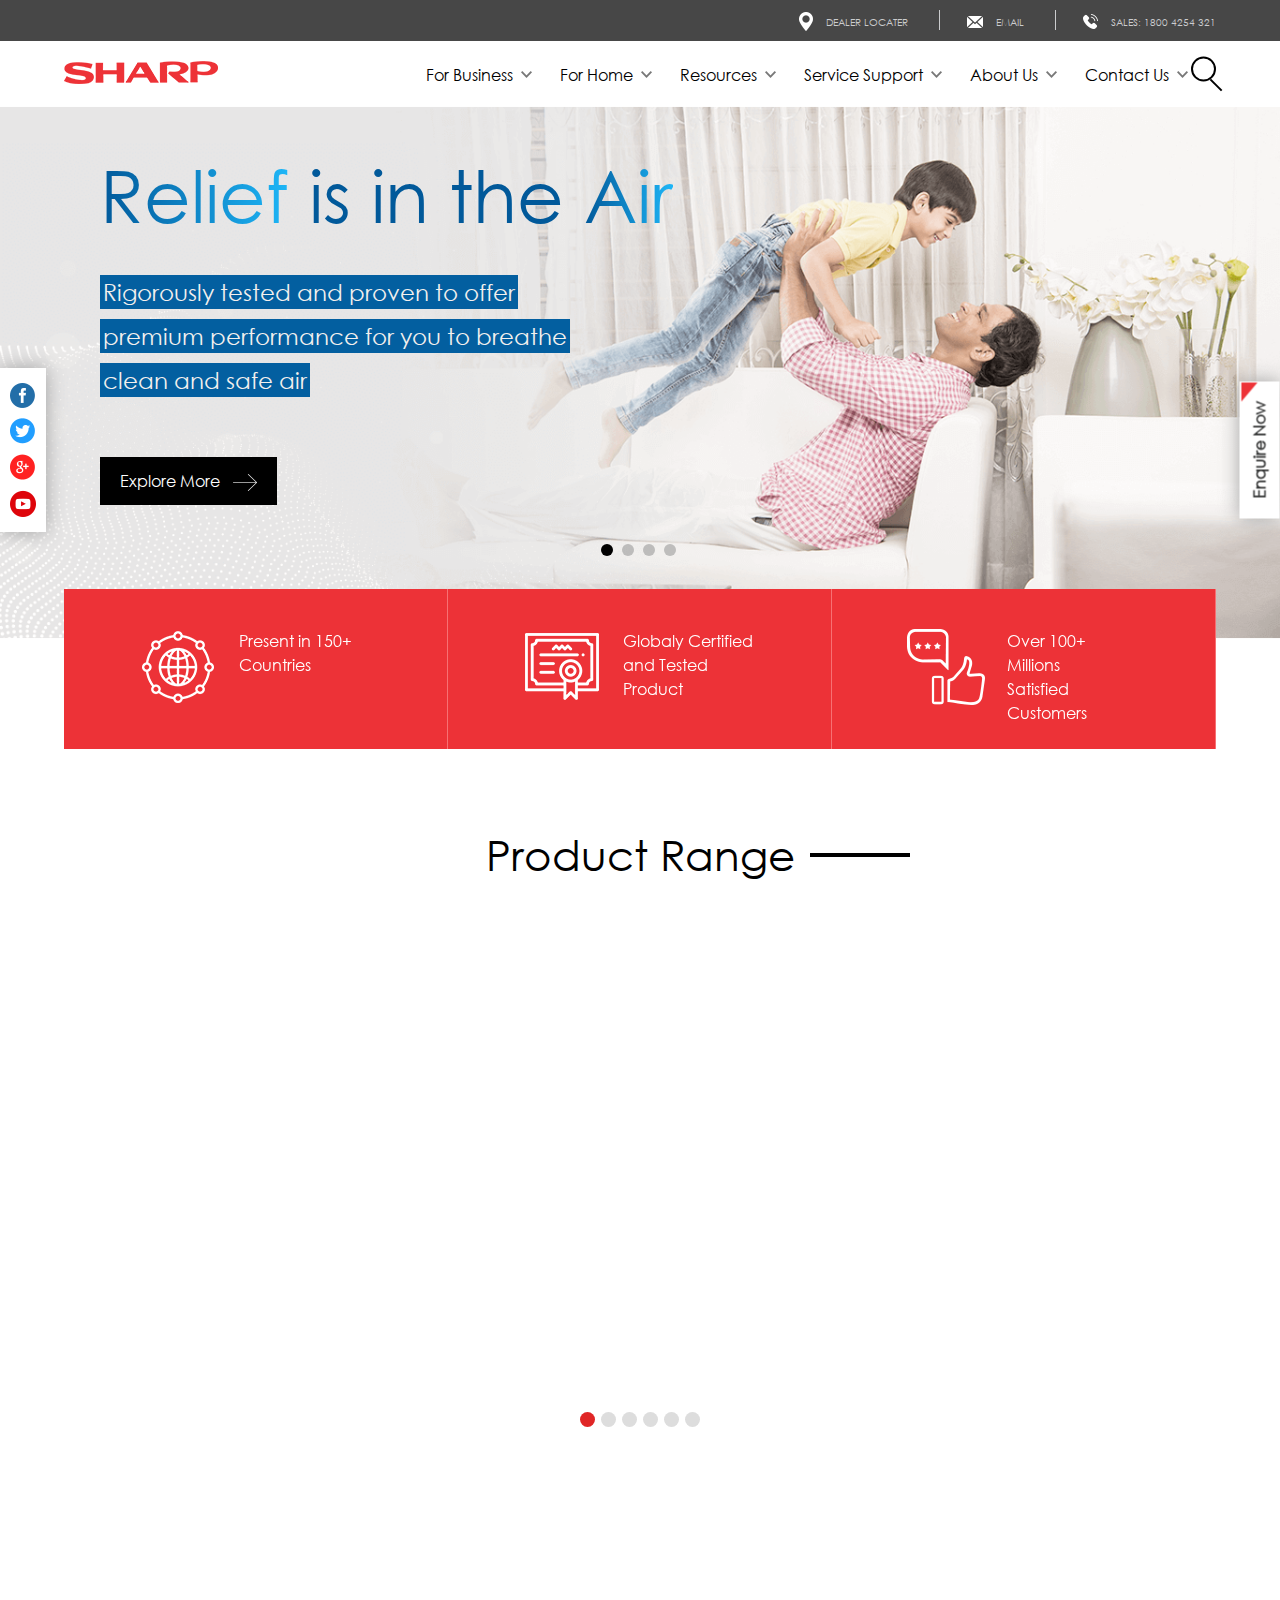
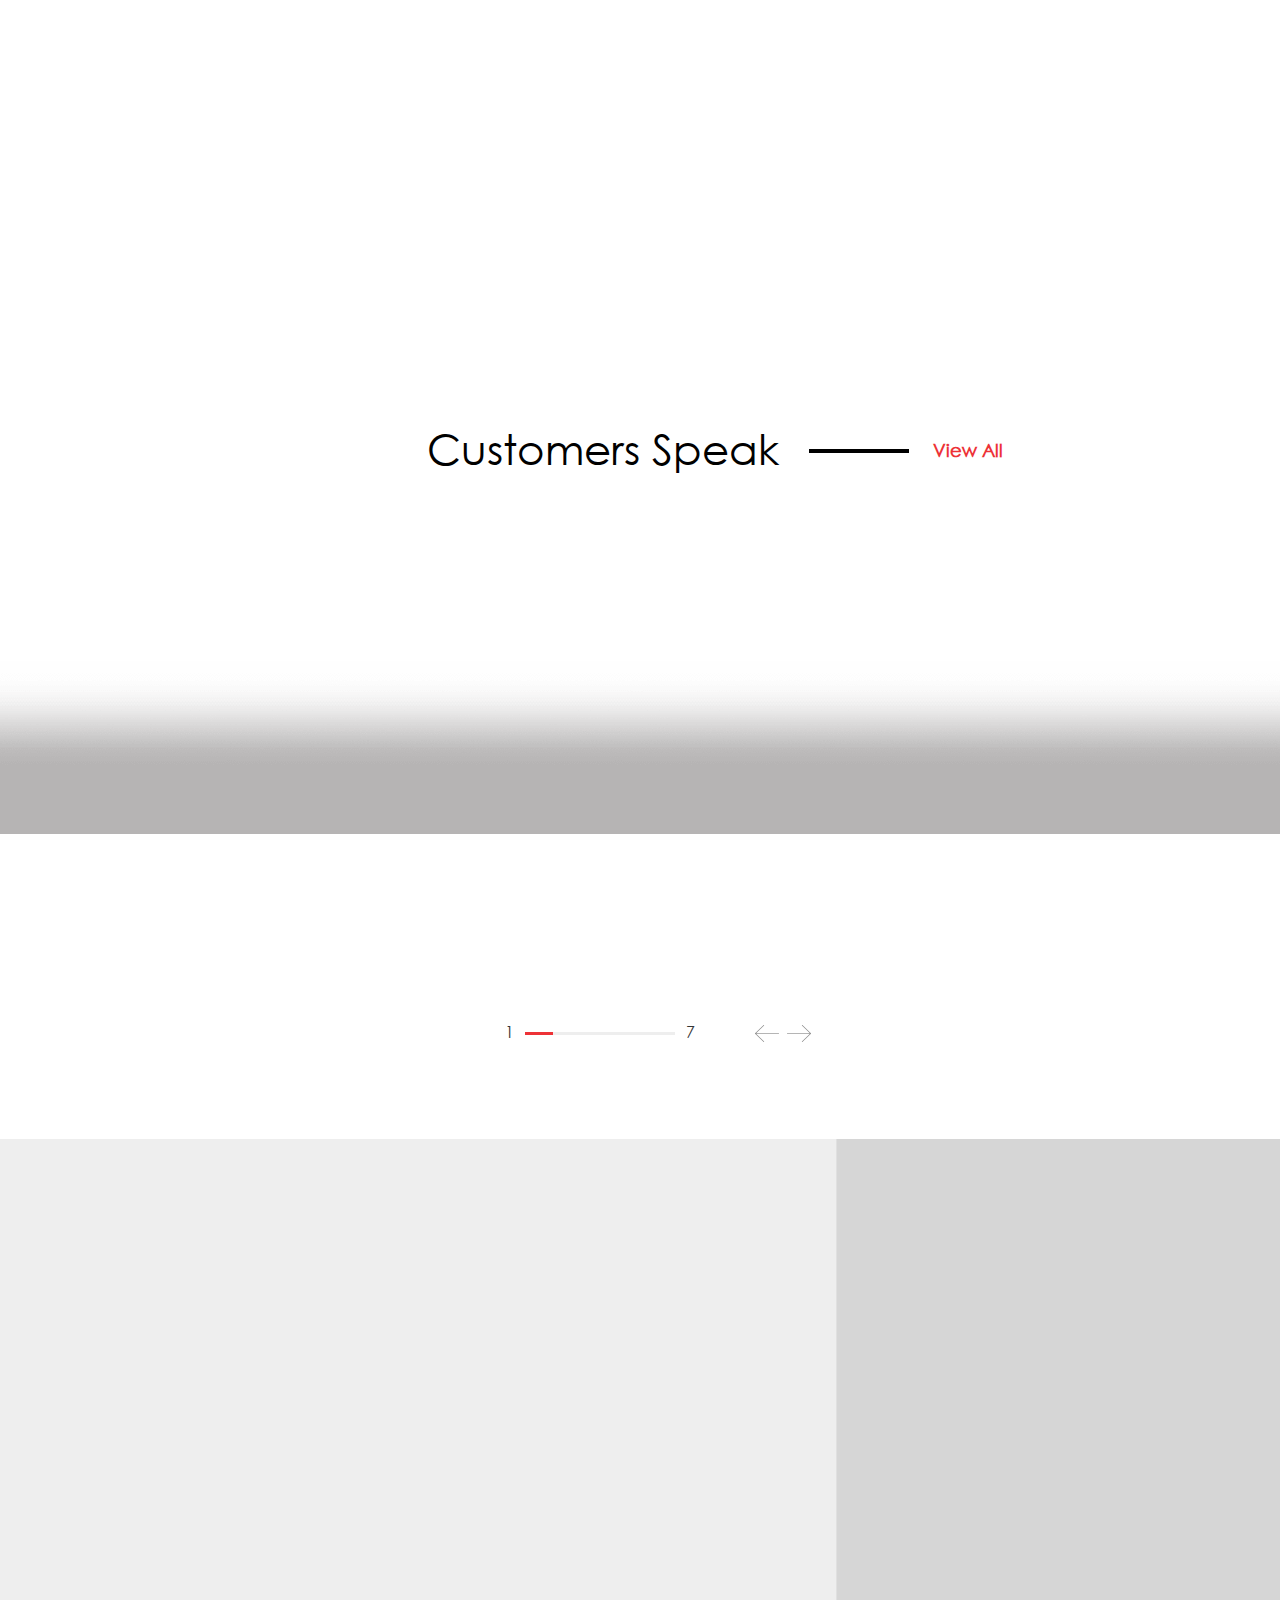
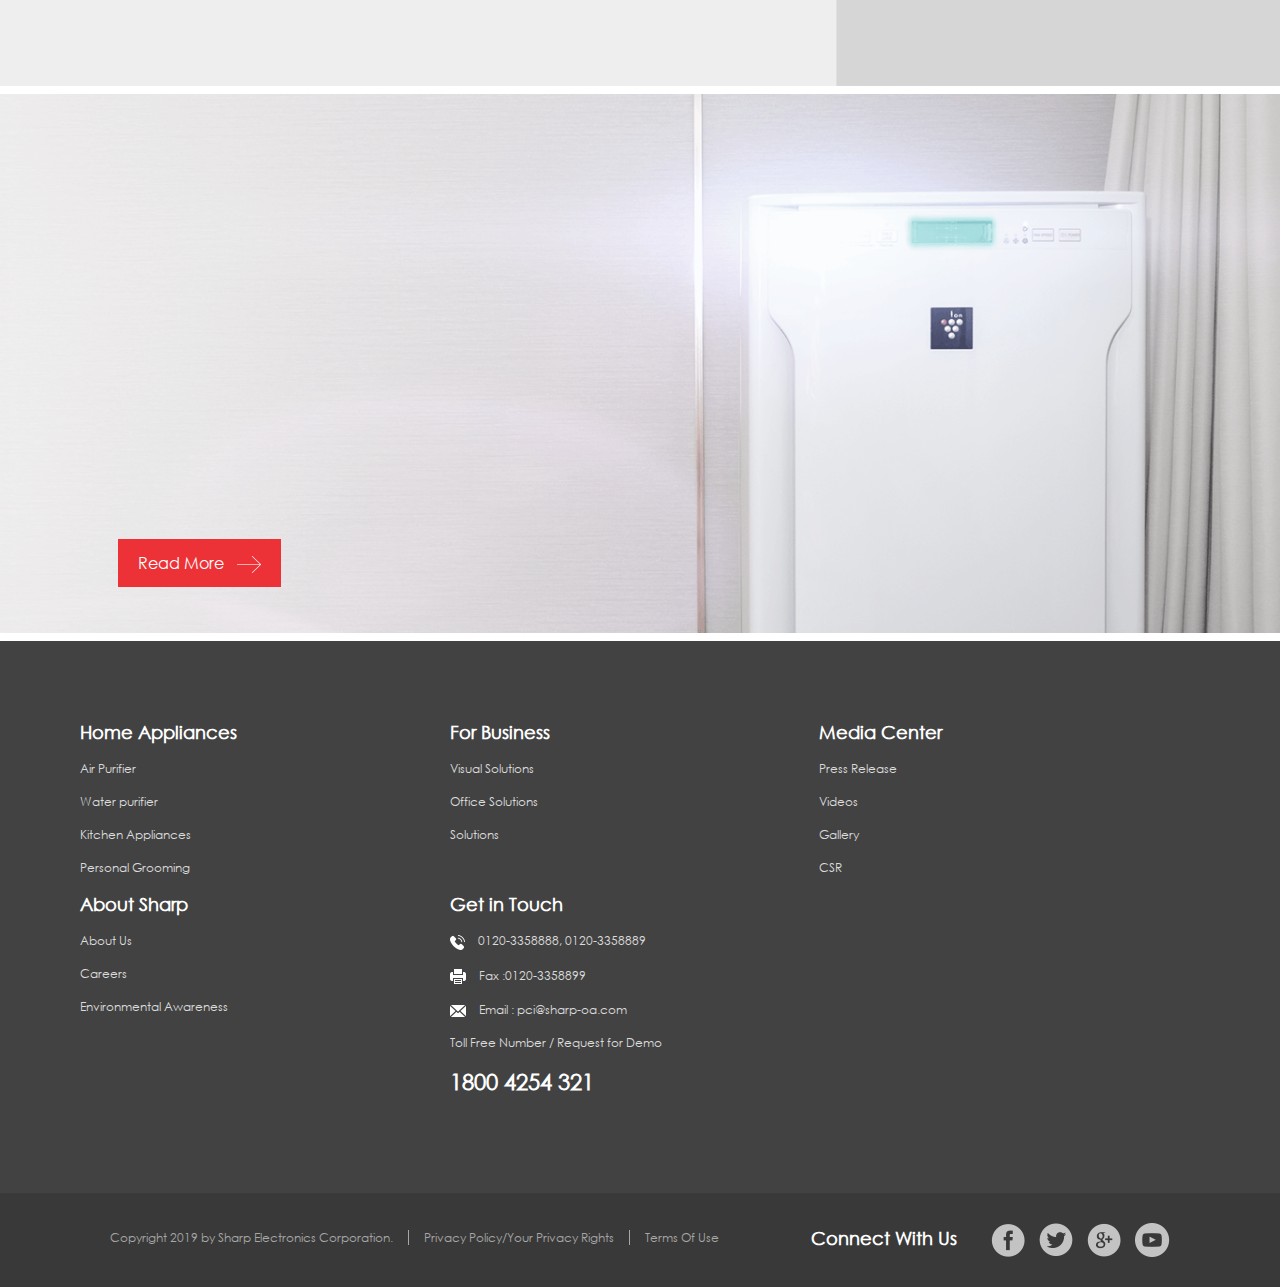
==== commit 00dafee0: "CHANGES BY ANAS" ====
--- a/index.html
+++ b/index.html
@@ -2,7 +2,7 @@
 <html lang="en">
 <head>
 <meta charset="utf-8" />
-<title>Sharp Homepage</title>
+<title>Sharp</title>
 <meta name="viewport" content="width=device-width, minimum-scale=1.0, maximum-scale=1.0">
 <meta name="keywords" content="krisumi" />
 <link rel="stylesheet" href="css/slick-slider.css" />
@@ -76,7 +76,6 @@
 					<ul class="dropdown">
 						<li><a href="javascript:;">Our Offices</a></li>
 						<li><a href="javascript:;">Dealer Locator</a></li>
-						<li><a href="javascript:;">Reach Us</a></li>
 					</ul>
 				</li>
 				<li>
@@ -240,7 +239,7 @@
 			<div class="slick-slide productDescription"  data-aos="fade-right" data-aos-duration="800" data-aos-delay="1800">
 					<img class="productImg" src="images/product2.png">
 					<img class="productItem" src="images/product-item7.png">
-					<p>Small Home Appliance</p>
+					<p>Personal Grooming</p>
 					<img class="arrow" src="images/product-arrow.png">
 			</div>
 		</div>
@@ -467,7 +466,7 @@
 		<input type="email" name="Email ID" placeholder="Email ID">
 		<input type="city" name="city" placeholder="City">
 		<select>
-			<option>Choose Services</option>
+			<option>Choose Product</option>
 			<option>For Home Products</option>
 			<option>For Business Solutions</option>
 		</select>
@@ -514,6 +513,7 @@
 			<li><a href="javascript:;">Press Release</a></li>
 			<li><a href="javascript:;">Videos</a></li>
 			<li><a href="javascript:;">Gallery</a></li>
+			<li><a href="javascript:;">CSR</a></li>
 		</ul>
 	</div>
 	<div class="footerOpation autoHeight">
@@ -578,9 +578,11 @@
 	$(function(){
 		$(".enquerySection").click(function(){
 			$(".enquiryForm").fadeIn();
+			$("body").css("overflow", "hidden");
 		})
 		$(".closeButton").click(function(){
 			$(".enquiryForm").fadeOut();
+			$("body").css("overflow", "visible");
 		})
 	});
 </script>
--- a/css/style.css
+++ b/css/style.css
@@ -81,7 +81,7 @@
 textarea {resize: vertical;}
 /* ==========================================================================
 Browse Happy prompt
-========================================================================== */
+========================================================================== */ 
 ul,ol,p{margin:0;padding:0;}
 h1,h2,h3,h4,h5{margin:0;padding:0;font-family: 'GOTHIC';}    
 ul, li{ list-style:none;}
@@ -94,7 +94,7 @@
 
 
 .mainContainer{width: 100%;float: left;overflow: hidden;}
-.container{width: 90%;margin: 0 auto}
+.container{width: 90%;margin: 0 auto; position: relative;}
 
 
 
@@ -107,9 +107,10 @@
 .top-header li a{color: #cbccce;font-size: 12px;}
 .top-header li a:hover{color: #fff;}
 
-.main-header{width: 100%;float: left;padding: 0px 0px;}
+.main-header{width: 100%;float: left;padding: 0px 0px;background: #fff;transition: 0.6s}
+.fixed-header{position: fixed;top: 0;left: 0;z-index: 99999;box-shadow: 0 0 10px #ddd;transition: 0.6s}
 .main-header .logo{width: 30%;float: left;padding: 20px 0;}
-.main-header .rightMenu{width: 70%;float: left;text-align: right;}
+.main-header .rightMenu{width: 70%;float: right;text-align: right;}
 .main-header .rightMenu li{display: inline-block;padding:20px 0;padding-right: 50px;position: relative;transition: 0.6s}
 
 .main-header .rightMenu li ul.dropdown{width: 220px;position: absolute;z-index: 2;background: #ed3237;top: 65px;left: -40px;opacity: 0;visibility: hidden;}
@@ -209,6 +210,12 @@
 .productRangeSection .productDescription:hover .arrow{right: 20px;}
 .productRangeSection .productDescription img.productImg{transition: 5.6s;}
 .productRangeSection .productDescription:hover img.productImg{transform: scale(3.2);transition: 10.6s;}
+/*.productRangeSection .slick-next{width: 26px;height: 20px;background: url(../images/rightIcon.png)top left no-repeat;right: -25px;}
+.productRangeSection .slick-prev{width: 26px;height: 20px;background: url(../images/leftIcon.png)top left no-repeat;left: -25px;z-index: 9999}*/
+.productRangeSection .slick-dots li button{background:#ddd;transition: 0.6s}
+.productRangeSection .slick-dots{bottom: -50px;}
+.productRangeSection .slick-dots li.slick-active button {background: #e02626;transition: 0.6s}
+
 
 .videoSection{width: 100%;float: left;margin-top: 85px;}
 .videoSection .leftSection{width: 59%;float: left;position: relative;z-index: 1}
@@ -242,6 +249,7 @@
 .satisfyConsumerSection .consumerArticle .slick-next{width: 26px;height: 20px;background: url(../images/rightIcon.png)top left no-repeat;right: 45%;margin-top: 250px;}
 .satisfyConsumerSection .consumerArticle .slick-prev{width: 26px;height: 20px;background: url(../images/leftIcon.png)top left no-repeat;left: 51%;margin-top: 250px;}
 
+
 .aboutSharpSection{width: 100%;float: left;padding: 8px 0;position: relative;}
 .aboutSharpSection img{width: 100%;}
 .aboutSharpSection .aboutProduct{width:auto;position: absolute;right: 39%;bottom: 0px;}
@@ -285,6 +293,7 @@
 .footerSocialStrip .leftSection li{width: auto;float:left;padding: 0 40px;border-right: 1px solid #a7a7a7;}
 .footerSocialStrip .leftSection li:first-child{padding-left: 0px;}
 .footerSocialStrip .leftSection li:last-child{border:0;}
+.footerSocialStrip .leftSection li{color: #a7a7a7;font-size:12px;}
 .footerSocialStrip .leftSection li a{color: #a7a7a7;font-size:12px;}
 .footerSocialStrip .leftSection li a:hover{color: #fcaaaa;}
 .footerSocialStrip .rightSection {width: 40%;float: right;text-align: right;}
@@ -386,6 +395,10 @@
 .innerProductRange .productDescription img.productImg{transition: 5.6s;}
 .innerProductRange .productDescription:hover img.productImg{transform: scale(3.2);transition: 10.6s;}
 
+.innerProductRange .slick-dots li button{background:#ddd;transition: 0.6s}
+.innerProductRange .slick-dots{bottom: -50px;}
+.innerProductRange .slick-dots li.slick-active button {background: #e02626;transition: 0.6s}
+
 .whySharpSection{width: 100%;float: left;padding: 70px 0;text-align: center;}
 .whySharpSection h2{font-size: 45px;color: #01599a;font-family: 'GOTHIC';font-weight: 100;padding-bottom: 20px;}
 .whySharpSection p{font-size: 14px;line-height: 24px;padding-bottom: 20px;}
@@ -400,7 +413,7 @@
 
 
 /*air purifier mosquito*/
-.breadcrumb{width: 100%;float: left;padding: 20px 100px;list-style: none;background-color: #fff;box-shadow:inset 0px 11px 8px -10px #CCC}
+.breadcrumb{width: 100%;float: left;padding: 20px 0;list-style: none;background-color: #fff;box-shadow:inset 0px 11px 8px -10px #CCC}
 .breadcrumb li {display: inline;font-size: 18px;}
 .breadcrumb li+li:before {padding: 8px;color: black;content: ">";}
 .breadcrumb li a {color: #000;text-decoration: none;font-size: 15px;font-weight: bold;}
@@ -418,15 +431,16 @@
 
 
 .air-mosquito-product-two{width: 100%;float: left;}
-.air-mosquito-product-two li{width: 50%;float:left;position: relative;}
+.air-mosquito-product-two li{width: 50%;float:left;position: relative;padding: 20px 10px 0;}
+.air-mosquito-product-two.air-mosquito-product-three li{width: 33.33%;float:left;position: relative;padding: 20px 10px 0;}
 .air-mosquito-product-two li > img{width: 100%;}
 .air-mosquito-product-two li .mosquito-product-info{position: absolute;top: 50px;left: 70px;}
 .air-mosquito-product-two li .mosquito-product-info h3{font-size: 20px;color: #01599a;}
 .air-mosquito-product-two li .mosquito-product-info a{font-size: 18px;color: #ed3237;font-weight: bold;margin-top: 15px;font-family: 'GOTHICB';display: block}
 .air-mosquito-product-two li .mosquito-product-info a img{margin-left: 10px;}
-.air-mosquito-product-two li .mosquito-productImg{width: 18%;position: absolute;bottom: 0;right: 60px;}
-
-.moquito-product-feature{width: 100%;float: left;}
+.air-mosquito-product-two li .mosquito-productImg{width: 20%;position: absolute;bottom: 0;right: 60px;}
+
+.moquito-product-feature{width: 100%;float: left;padding-top: 50px;}
 .moquito-product-feature .box{width: 33.20%;float: left;background-color: #f4f4f4;padding: 50px;margin-left: 2px;position: relative;
   background-image: linear-gradient(to right, #f3f3f3 , #f4f4f4);}
 .moquito-product-feature .box:nth-child(2){background-image: linear-gradient(to right, #e6e6e6 , #eeeeee);}
@@ -452,7 +466,7 @@
 .LabSection iframe{width: 800px;height: 450px;}
 .LabSection h2{font-size: 20px;padding-bottom: 20px;}
 /* progress bar */
-.LabSection .slider-progress {width: 150px; height: 3px;background: #eee;position: absolute;bottom: 30px;margin: 0 auto;left: 40%;}
+.LabSection .slider-progress {width: 150px; height: 3px;background: #eee;position: absolute;bottom: -34px;margin: 0 auto;left: 40%;}
 .LabSection .slider-progress .progress {width: 0%;height: 3px;background: #ed3237;}
 .LabSection .slider-progress .firstcount{position: absolute;top: -10px;left: -20px;}
 .LabSection .slider-progress .lastcount{position: absolute;top: -10px;right: -20px;}
@@ -468,6 +482,8 @@
 .specificationSection table{width: 100%;float: left;background: #f4f4f4;}
 .specificationSection table th{width:33.33%;background: #ed3237;color: #fff;font-size: 16px;padding: 30px 0;border-right: 1px solid #f66669;}
 .specificationSection table td{width:33.33%;background: #f4f4f4;color: #5e5e5e;font-size: 14px;padding: 30px 10px;border-right: 1px solid #eaeaea;border-bottom: 1px solid #eaeaea;text-align: center;font-weight: bold;}
+.specificationSection.humidifierSpecification table th{width: 25%;}
+.specificationSection.humidifierSpecification table td{width: 25%;}
 .specificationSection .buyNowButton{width: 100%;float: left;text-align: center;margin: 40px 0;}
 .specificationSection .buyNowButton a{display: inline-block;color: #fff;background: #ed3237;font-size: 18px;padding: 20px 58px;}
 .specificationSection .buyNowButton a:hover{background: #000}
@@ -519,8 +535,63 @@
 
 
 
-
-
+/*Air Humidifier*/
+.humidifierCompare{width: 100%;float: left;padding: 20px 0;}
+.humidifierCompare h2{font-size: 20px;}
+.humidifierCompare .specificationSection{width: 100%;float: left;margin-top: 20px;}
+
+.AirConditionRoomSection{width: 100%;float: left;padding: 30px 0}
+.AirConditionRoomSection > h2{font-size: 20px;padding-bottom: 15px;font-family: 'GOTHICB';text-align: center;}
+.AirConditionRoomSection .leftSection{width: 50%;float: left;margin-right: 2%;}
+.AirConditionRoomSection .leftSection iframe{width: 100%;height:400px;float: left;}
+
+
+.AirConditionRoomSection .rightSection{width: 48%;float: left;height: 400px;padding: 30px;color: #fff;
+background-color: #fe4d52;
+background-image: -webkit-gradient(linear, left top, left bottom, from(#fe4d52), to(#df262b));
+background-image: -webkit-linear-gradient(top, #fe4d52, #df262b);
+background-image: -moz-linear-gradient(top, #fe4d52, #df262b);
+background-image: -ms-linear-gradient(top, #fe4d52, #df262b);
+background-image: -o-linear-gradient(top, #fe4d52, #df262b);
+background-image: linear-gradient(top, #fe4d52, #df262b);
+filter: progid:DXImageTransform.Microsoft.gradient(start-colourStr='#fe4d52', end-colourStr='#df262b');}
+.AirConditionRoomSection .rightSection h2{font-size: 18px;}
+.AirConditionRoomSection .rightSection p{font-size: 14px;padding: 15px 0;line-height: 20px;}
+
+.WhyHumidifier{width: 100%;float: left;padding: 20px 0;}
+.WhyHumidifier h2{font-size: 20px;padding-bottom:15px;}
+.WhyHumidifier p{font-size: 14px;padding-bottom:15px;}
+
+.convenienceSection{width: 100%;float: left;background:#e0e0e0;padding: 30px;}
+.convenienceSection .convenienceDetail{width: 100%;float: left;}
+.convenienceSection .convenienceDetail .leftSection{width: 50%;float: left;padding-right: 10px;}
+.convenienceSection .convenienceDetail .leftSection h2{font-size: 20px;}
+.convenienceSection .convenienceDetail .leftSection p{font-size: 14px;padding: 15px 0;line-height: 18px;}
+.convenienceSection .convenienceDetail .rightSection{width: 50%;float: left;}
+.convenienceSection .convenienceDetail .rightSection img{width: 100%}
+.convenienceSection .slick-next{width: 26px;height: 20px;background: url(../images/rightIcon.png)top left no-repeat;left: 40px;z-index: 999;}
+.convenienceSection .slick-prev{width: 26px;height: 20px;background: url(../images/leftIcon.png)top left no-repeat;left: 0px;z-index: 999;}
+
+/*Air Humidifier*/
+
+
+
+/*Video*/
+.video-box{width: 100%;float: left;background: #eeeeee;margin-bottom: 30px;}
+.video-box .leftSection{width: 70%;float: left;padding: 50px;}
+.video-box .leftSection h1{border-left: 9px solid #ed3237;padding-left: 20px;color: #01599a;font-family: 'GOTHIC';font-weight: normal;}
+.video-box .leftSection h1 span{display: block;}
+.video-box .leftSection p{margin-top: 25px;padding-left: 30px;font-size: 16px;line-height: 25px;}
+.video-box .rightSection{width: 30%;float: left;position: relative;}
+.video-box .rightSection > img{width: 100%;float: left;}
+.video-box .rightSection .videoIcon {position: absolute;top: 50%;left: 50%;transform:translate(-50%, -50%);cursor: pointer;}
+.video-box .rightSection .videoIcon img {position: relative;z-index: 2}
+.video-box .rightSection .pulse {height: 68px;width: 68px;border-radius: 50%;background-color: #ff0000;animation: pulse 1.5s infinite;position: absolute;bottom: -1px;right: 0;z-index: 1;}
+@keyframes pulse {
+  0% {box-shadow: 0 0 rgba(255, 0, 0, 0.5);}
+  100% {box-shadow: 0 0 0 15px rgba(255, 0, 0, 0);}
+}
+/*Video*/
 
 
 
@@ -586,12 +657,90 @@
 .consumerArticle #slick-1 .slick-dots li button, .consumerArticle #slick-1 .slick-dots li button:before {color: transparent;opacity: 0;}
 /* progress bar */
 .consumerArticle .slider-progress {width: 150px; height: 3px;background: #eee;position: absolute;bottom: -65px;margin: 0 auto;left: 40%;}
+.satisfyConsumerSection .slider-progress {width: 150px; height: 3px;background: #eee;position: absolute;bottom: -454px;margin: 0 auto;left: 40%;}
 .consumerArticle .slider-progress .progress {width: 0%;height: 3px;background: #ed3237;}
 .consumerArticle .slider-progress .firstcount{position: absolute;top: -10px;left: -20px;}
 .consumerArticle .slider-progress .lastcount{position: absolute;top: -10px;right: -20px;}
 /*home page css*/
 
 
+/*Case Studies*/
+.caseStudiSection{ width: 100%; float: left; margin:30px 0 50px; border-bottom: 1px dashed #aaaaaa;}
+.accordionSection{ width: 100%; float: left; }
+.accordionSection h2{ font-size: 16px; color: #282828; border-top: 1px dashed #aaaaaa; padding: 15px 0 17px; font-family: 'GOTHICB'; cursor: pointer; background: url(../images/plus-img.png) 99% 14px no-repeat;}
+.accordionSection h2.active{background: url(../images/minus-img.png) 99% 14px no-repeat;}
+.accordionContent{ width: 100%; display: table; background: #eeeeee; margin:20px 0 40px;}
+.accordianTabing{display: none;}
+.accLeftSection{ width: 60%; display:table-cell; vertical-align: top; padding: 60px 70px;}
+.accLeftSection h3{ font-size: 36px; color: #01599a; font-weight: 300; position: relative; margin-bottom: 30px;}
+.accLeftSection h3:before{ content: ''; position: absolute; left: -25px; top: 5px; height: 85%; background: #ed3237; width: 10px; }
+.accLeftSection p{ color: #353636; font-size: 18px; line-height: 30px;  margin: 10px 0;}
+.emailSection{ width: 100%; float: left; margin-top: 15px; }
+.accLeftSection input{ width: 300px; border: 1px solid #ed3237; padding: 15px; background: none; color: #353636; font-family: 'GOTHIC'; font-size: 18px; border-right: 0;}
+.accLeftSection a{display: inline-block;color: #fff;background: #ed3237;font-size: 18px;padding: 16px 30px;}
+.accLeftSection a img{ display: inline-block; margin-left: 10px; }
+.accLeftSection a:hover{background: #000}
+.accRightSection{ width: 30%; display:table-cell; vertical-align: top; padding: 40px; background: url(../images/casestudy_cerficateBg.png) left top / 100% 100% repeat-y;}
+.accRightSection img{ width: 100%; box-shadow: 0 0 20px #ccc; }
+/*Case Studies End*/
+
+/*Comapnay Detail End*/
+.companydetailBanner{ width: 100%; float: left; position: relative; }
+.companydetailBanner img{width: 100%;}
+.companydetailBanner .cd-despriction{width:35%;position: absolute; top: 0; bottom: 0; height: 100%; margin: auto; display: table; left: 5%;}
+.companydetailBanner .cd-despriction h2{font-family: 'GOTHIC'; font-size: 45px; color:#01599a; padding-bottom: 5px; font-weight: 500;}
+.companydetailBanner .cd-despriction p{font-size: 20px; line-height: 32px;}
+
+
+.companyaboutSharp{ width: 100%; float: left; position: relative; margin: 50px 0; }
+.companyaboutSharp img{width: 100%;}
+.companyaboutSharp .aboutsharp_despriction{width:35%;position: absolute; top: 0; bottom: 0; height: 100%; margin: auto; display: table; left: 5%}
+.companyaboutSharp .aboutsharp_despriction h2{font-family: 'GOTHIC'; font-size: 20px; color:#080a0f; padding-bottom: 15px; font-weight: 600;}
+.companyaboutSharp .aboutsharp_despriction p{font-size: 18px; line-height: 34px;}
+
+
+.companyprofile{ width: 100%; float: left; position: relative; margin: 0px 0 50px; }
+.companyprofile img{width: 100%;}
+.companyprofile .companyprofile_despriction{width:45%;position: absolute; top: 0; bottom: 0; height: 100%; margin: auto; display: table; right:5%; background: rgba(220,61,74,.9); padding: 30px 30px 20px;}
+.companyprofile .companyprofile_despriction h2{font-family: 'GOTHIC'; font-size: 20px; color:#fff; padding-bottom: 15px; font-weight: 600;}
+.companyprofile .companyprofile_despriction p{font-size: 14px; margin-bottom: 20px; display: block; color: #fff;}
+
+
+.oursocialSection{ width: 100%; float: left; position: relative; margin: 0px 0 50px; }
+.oursocialSection img{width: 100%;}
+.oursocialSection .oursocial_despriction{width:45%;position: absolute; top: 0; bottom: 0; height: 100%; margin: auto; display: table; left: 5%;}
+.oursocialSection .oursocial_despriction h2{font-family: 'GOTHIC'; font-size: 20px; color:#080a0f; padding-bottom: 15px; font-weight: 600;}
+.oursocialSection .oursocial_despriction p{font-size: 14px; margin-bottom: 20px;}
+.oursocialSection .oursocial_despriction span{ color: #ff0000; }
+.youtubeIcon{ width: auto; right: 20%; height: 100%; display: table;  top: 0; bottom: 0; margin: auto; position: absolute; }
+/*Comapnay Detail End*/
+
+
+/*Delar Locator*/
+.bannerSection{ width:100%; float:left;}
+.bannerSection img{ width:100%;}
+.dealarlocatorSection{ width:100%; float:left; margin: 40px 0;}
+.locatorHeading{ width:100%; float:left; text-align: center; margin-bottom: 40px;}
+.locatorHeading h2{ font-size:20px; margin-bottom: 15px; font-family: 'GOTHICB';}
+.locatorHeading p{ font-size:14px;}
+.locatorFormSection{ width:100%; float:left; margin: 0 0 40px;}
+.locatorForm{ width:100%; display: flex; justify-content: space-around; margin: 0 -10px;}
+.locatorForm .formCol{ flex:1; padding:0 10px;}
+.locatorForm .formCol label{ width: 100%; float: left; font-size:14px; color: #282828; margin-bottom: 5px; font-family: 'GOTHICB';}
+.locatorForm .formCol select{ width: 100%; float: left; border:1px solid #a3a3a3; background:url(../images/downarrow.png) 97% center no-repeat; font-size:14px; padding: 14px 15px; appearance: none; -webkit-appearance: none;}
+
+.locatorFormSection .subresetBtn{ width: 100%; float: left; text-align: center; margin: 30px 0 0;}
+.locatorFormSection .subresetBtn a{display: inline-block;color: #fff;background: #ed3237;font-size: 18px;padding: 15px 58px;}
+.locatorFormSection .subresetBtn a:hover{background: #000}
+
+.addresBoxSection{ width:100%;   display: flex;
+  justify-content: space-between; margin: 0 -10px;}
+.addresBoxSection .addresBox{ flex:.5; margin: 10px; background: #f4f4f4; padding:30px; border: 1px solid #e7e7e7;}
+.addresBoxSection .addresBox p{ font-size:14px; margin-bottom: 15px; line-height: 24px;}
+.addresBoxSection .addresBox strong{font-family: 'GOTHICB';}
+
+/*Delar Locator End*/
+
 
 /*videoOverlay*/
 /*.videoOverlay{width: 100%;float: left;}*/
--- a/css/screen.css
+++ b/css/screen.css
@@ -24,6 +24,8 @@
 
     /*Air purifier mosquioto*/
     .moquito-product-feature .box{width: 33.15%;}
+    .LabSection .slick-next{right: 35%}
+    .LabSection .slick-prev{left: 59%}
     /*Air purifier mosquioto*/
 }
 
@@ -33,6 +35,7 @@
 @media screen and (max-width: 1440px){
     /*home page css*/
     /*.container{width: 100%;}*/
+	.container{width: 90%}
     .bannerSection .box .banner-content{top: 50px;left:100px;}
     .bannerSection .box .banner-content .bannerButton{margin-top: 50px;}
     .companyReviewSection{margin-top: -50px;}
@@ -64,8 +67,11 @@
     /*Air purifier mosquito*/
     .bannerSection.air-purifier-mosquito{height: auto;overflow: visible;}
     .bannerSection.air-purifier-mosquito .slick-dots{bottom: 40px;}
-
     /*Air purifier mosquito*/
+
+    /*Air Humidifier*/
+    .AirConditionRoomSection .rightSection{padding: 15px;}
+    /*Air Humidifier*/
 }
 
 @media screen and (max-width: 1366px){
@@ -108,6 +114,9 @@
     .brandLogo{width: 53%;}
     .techonologySection .technology-product-detail .button {bottom: 207px;right: 70px;}
     /*air-purifier*/
+
+    .footerSection {    padding: 80px 80px; font-size:0;}
+    .footerSection .footerOpation{ float: none; width: 33%; display: inline-block; vertical-align: top;}
 }
 
 
@@ -147,6 +156,7 @@
     .bannerSection .slick-active.box .banner-content h1{margin-bottom: 10px;line-height: 45px;}
     .bannerSection .box .banner-content .bannerButton{margin-top: 10px;}
     .main-header .rightMenu li #content{right: -35px;}
+    .air-mosquito-product-two li{padding: 0;margin-top: 20px;}
     /*home page css*/
 
 
@@ -180,28 +190,33 @@
     .moquito-product-feature .box{padding: 20px;}
     .moquito-product-feature .box li{font-size: 13px;}
     /*air purifier mosquito*/
+
+    /*air humidifier*/
+    .air-mosquito-product-two.air-mosquito-product-three li .mosquito-product-info {position: absolute;top: 30px;left: 20px;}
+    .air-mosquito-product-two.air-mosquito-product-three li .mosquito-product-info h3{font-size: 14px;}
+    .air-mosquito-product-two.air-mosquito-product-three li .mosquito-product-info a{font-size: 12px;}
+    /*air humidifier*/
+
+
+    /*video*/
+    .video-box .leftSection{width: 100%;}
+    .video-box .rightSection{width: 100%;}
+    /*video*/
+
+    .companydetailBanner .cd-despriction h2{font-size: 34px;}
+    .companydetailBanner .cd-despriction p {font-size: 20px;line-height: 32px;}
+    .companyaboutSharp .aboutsharp_despriction{ width: 50%;}
+    .companyprofile .companyprofile_despriction p{margin-bottom: 10px;}
+    .companyprofile .companyprofile_despriction{ padding:20px;}
+    .companyaboutSharp .aboutsharp_despriction p {font-size: 16px;line-height: 26px;}
 }
 
 
 @media screen and (max-width: 900px){
     .main-header .rightMenu{width:100%;height:100%;background:#fff;display: block;position: fixed; top: 0;left: 0;z-index: 9999;overflow: auto;
         padding-bottom: 90px;padding-top: 50px; }
-
-.main-header .rightMenu{
--webkit-transform: translateY(100%);
--moz-transform: translateY(100%);
-transform: translateY(100%);
-opacity: 0; 
-transition-duration:1s;
-}
-
-.main-header .rightMenu.active{
--webkit-transform: translateY(0px);
--moz-transform: translateY(0px);
-transform: translateY(0px);
-opacity: 1; 
-transition-duration:1s;
-}  
+.main-header .rightMenu{-webkit-transform: translateY(100%);-moz-transform: translateY(100%);transform: translateY(100%);opacity: 0;transition-duration:1s;}
+.main-header .rightMenu.active{-webkit-transform: translateY(0px);-moz-transform: translateY(0px);transform: translateY(0px);opacity: 1;transition-duration:1s;}  
 
     .main-header .rightMenu li{width:100%;float:left;padding: 0;}
     .main-header .rightMenu li:last-child{display: none;}
@@ -246,7 +261,7 @@
     .companyReviewSection li .rightSection span{margin-top: 15px;}
     .productRangeSection .productDescription{padding: 0 5px;}
     .productRangeSection .productDescription p{left: 40px;}
-    .productRangeSection .productDescription .arrow{right: 40px}
+    .productRangeSection .productDescription .arrow{right: 40px} 
     .aboutSharpSection .aboutProduct{display: none;}
     .aboutSharpSection .banner-content{width: 100%;}
     .aboutSharpSection .banner-content{top: 25%;}
@@ -260,9 +275,8 @@
     .CertificateSection .rightSection img{width: 100%;}
     .satisfyConsumerSection .consumerArticle .slick-prev{left: 66%;}
     .satisfyConsumerSection .consumerArticle .slick-next{right: 25%;}
-    .footerSection{padding: 40px;}
-    .footerSection .footerOpation{width: 50%;margin-bottom: 30px;height:150px;}
-    .footerSection .footerOpation.autoHeight{height: auto;}
+    .footerSection{padding: 40px 70px; font-size: 0;}
+    .footerSection .footerOpation{width: 50%;margin-bottom: 30px; float: none; display: inline-block; vertical-align: top;}.footerSection .footerOpation.autoHeight{height: auto;}
     .footerSection .footerOpation:last-child{width: 100%;height: auto;}
     .footerSection .footerOpation:last-child ul li{width: 100%;float: left;}
     .footerSection .footerOpation:last-child ul li:first-child{width: 100%;float: left;}
@@ -339,12 +353,56 @@
     .specificationSection .buyNowButton a{padding: 10px 35px;font-size: 15px;}
     .air-mosquito-product li{width: 100%;}
     .rightMenu .closeButton{display: block;}
+    .air-mosquito-product-two li{width: 100%}
+    .specificationSection table th{font-size: 14px;}
     /*air purifier mosquito*/
+
+    /*Air Humudifier*/
+    .AirConditionRoomSection .leftSection{width: 100%;margin: 0;}
+    .AirConditionRoomSection .rightSection{width: 100%;margin: 0;}
+    .convenienceSection .convenienceDetail{padding-right: 50px;}
+    .convenienceSection .convenienceDetail .leftSection{width: 100%;}
+    .convenienceSection .convenienceDetail .rightSection{width: 100%;}
+    .humidifierCompare h2{font-size:14px;}
+    .AirConditionRoomSection > h2{font-size:16px;}
+
+    .air-mosquito-product-two.air-mosquito-product-three li{width: 100%;}
+    .air-mosquito-product-two.air-mosquito-product-three li .mosquito-product-info h3{font-size: 18px;}
+    .air-mosquito-product-two.air-mosquito-product-three li .mosquito-product-info a{font-size: 14px;}
+    /*Air Humudifier*/
 
 
     /*air purifier dehu*/
     .dehuProductDespription .rightSection{padding: 13px;}
     /*air purifier dehu*/
+
+    /*Case Studies*/
+.caseStudiSection{ margin-top: 0; float: left;}
+.accordionContent{float: left;    margin: 0px 0 40px;}
+.accLeftSection, .accRightSection{ width: 100%; float: left; }
+.accLeftSection{padding: 20px 20px;}
+.accLeftSection h3{font-size: 24px;}
+.accLeftSection h3:before{ width: 5px;left: -15px;height: 100%; top: 0;}
+
+.companydetailBanner .cd-despriction{width: 85%;top: 10%; display:inherit; padding: 0 5%; left: 0;}
+.companydetailBanner .cd-despriction h2{font-size: 26px;}
+.companydetailBanner .cd-despriction p{    font-size: 15px;    line-height: normal;}
+
+
+.companyaboutSharp{ margin: 20px 0;}
+.companyaboutSharp .aboutsharp_despriction{ width: 50%; }
+.companyaboutSharp .aboutsharp_despriction h2{font-size:18px; padding-bottom: 5px}
+.companyaboutSharp .aboutsharp_despriction p{font-size: 16px; line-height: normal;}
+
+.companyprofile{margin-bottom: 30px;}
+.companyprofile .companyprofile_despriction{ width: 70%; padding:20px; height: 230px; display: inherit; overflow: hidden;}
+.companyprofile .companyprofile_despriction h2{font-size:18px; padding-bottom: 5px; text-transform: none;}
+.companyprofile .companyprofile_despriction p{font-size: 13px; line-height: normal; margin-bottom: 10px;}
+
+.oursocialSection{ padding:0 5%; margin-bottom: 30px;}
+.youtubeIcon{ display: none;}
+.oursocialSection .oursocial_despriction{ width: 100%; left: 0; display: inherit; position: relative; margin-bottom:10px;}
+.addresBoxSection .addresBox{ padding: 15px;}
 }
 
 
@@ -392,8 +450,7 @@
     .aboutSharpSection .banner-content .bannerButton a img{width: 18px;margin-top:1px;}
     .footerSection{padding: 20px;padding-top: 3 0px;}
     .footerSection .footerOpation li:first-child a{font-size: 16px;padding-bottom: 10px;display: block;}
-    .footerSection .footerOpation li{padding-bottom: 1px;}
-    .footerSection .footerOpation{height: 140px;}
+    .footerSection .footerOpation li{padding-bottom: 8px;}
     .footerSection .footerOpation:last-child ul li{width: 100%;}
     .footerSocialStrip .rightSection li a{font-size: 12px;}
     .footerSocialStrip .rightSection li:first-child a{padding-right: 0}
@@ -486,7 +543,9 @@
     .specificationSection .table-wrap{width: 100%;float: left;overflow-x: scroll}
     .specificationSection table{width: 600px;float: left;background: #f4f4f4;}
     .air-mosquito-product-two li{width: 100%;}
-    .air-mosquito-product-two li .mosquito-product-info{top: 20px;left: 20px;}
+    .air-mosquito-product-two li .mosquito-product-info{top: 15px;left: 15px;}
+    .air-mosquito-product-two li .mosquito-product-info a{font-size: 14px;}
+    .air-mosquito-product-two li .mosquito-product-info a img{width: 16px;}
     /*air purifier mosquito*/
 
 
@@ -496,6 +555,35 @@
     .dehuProductDespription .leftSection iframe{height: 200px;}
     .dehuProductDespription .rightSection{width: 100%;height:auto;margin: 0;}
     /*air purifier dehu*/
+
+    /*Air humidifier*/
+    .AirConditionRoomSection .rightSection{height: auto;}
+    .convenienceSection{padding: 10px;}
+    .convenienceSection .convenienceDetail{padding-right: 0}
+    .specificationSection.humidifierSpecification table th{float: none;}
+    .specificationSection.humidifierSpecification table td{float: none;}
+    .air-mosquito-product-two li .mosquito-product-info h3{font-size: 16px;}
+    /*Air humidifier*/
+
+    /*video*/
+    .video-box .leftSection{padding: 20px;}
+    .video-box .leftSection h1{padding-left: 0;border:0;font-size: 16px;}
+    .video-box .leftSection p{font-size: 13px;padding-left: 0;line-height: 20px;}
+
+   /*Case Studies*/
+ .accLeftSection input{ width: 100%; border-right: 1px solid #ed3237; margin-bottom: 10px;}
+ .accLeftSection p{ margin:5px 0; }
+ .companydetailBanner .cd-despriction{width: 100%; top: 3%;} 
+ .companyaboutSharp .aboutsharp_despriction {width: 70%;}
+ .companyaboutSharp .aboutsharp_despriction p{font-size: 13px; line-height: normal;} 
+ .bannerSection.air-purifier-mosquito .slick-dots{ bottom: 10px;}
+ .locatorFormSection{ margin: 20px 0;}
+ .locatorForm, .addresBoxSection{ display: block; margin: 0;}
+ .locatorForm .formCol, .addresBoxSection .addresBox{ width: 100%; float: left; margin: 10px 0;} 
+ .locatorForm .formCol{ padding: 0;}
+ .locatorFormSection .subresetBtn{margin: 20px 0 0;}
+ .locatorFormSection .subresetBtn a{padding: 14px 30px;}
+ 
 }
 
 @media screen and (max-width: 320px){
@@ -504,7 +592,6 @@
     .productRangeSection .productDescription .arrow{display: none;}
     .satisfyConsumerSection .sectionHeading h1{font-size: 14px;}
     .CertificateSection .leftSection .bannerButton a img{display: none;}        
-    .footerSection .footerOpation{height: 260px;}
     .footerSection .footerOpation li:first-child a{font-size: 13px;}
     .footerSocialStrip .rightSection li a{font-size: 11px;}
     .footerSocialStrip .rightSection li{padding-left: 2px;}
